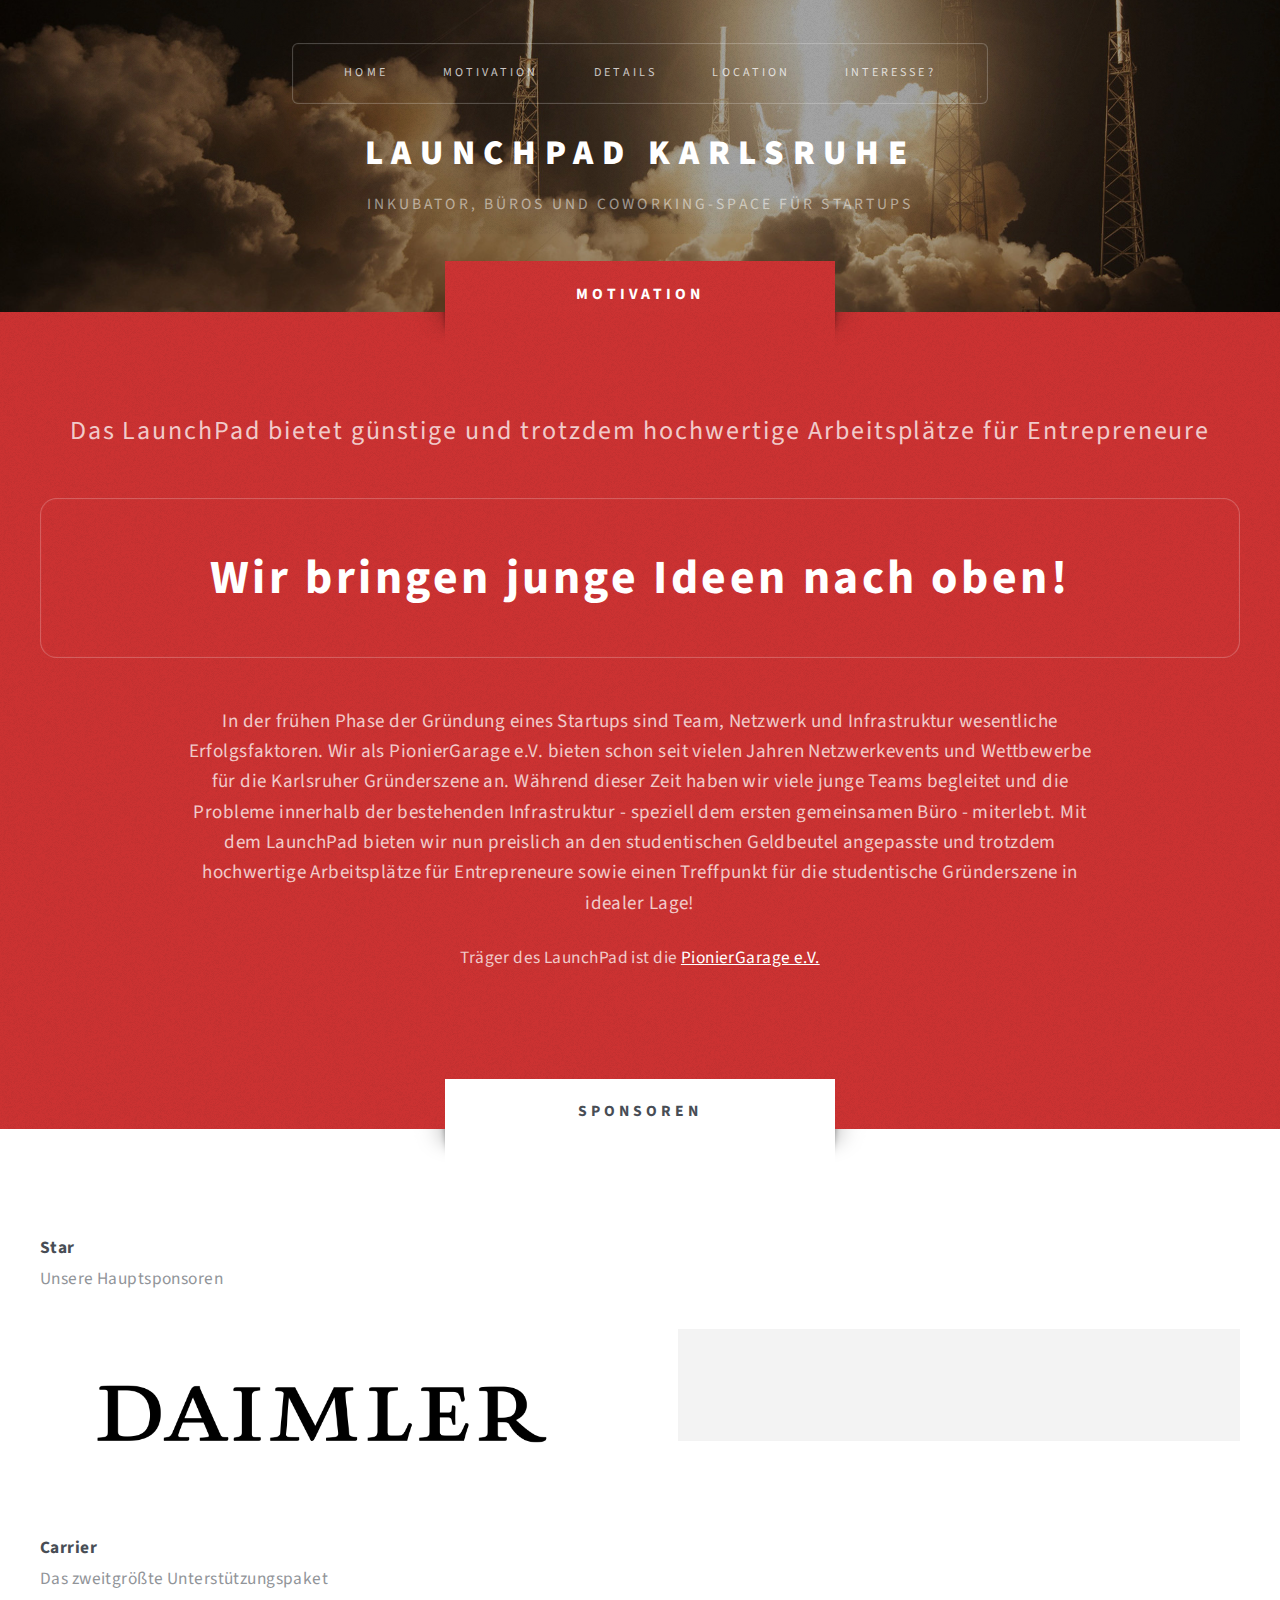
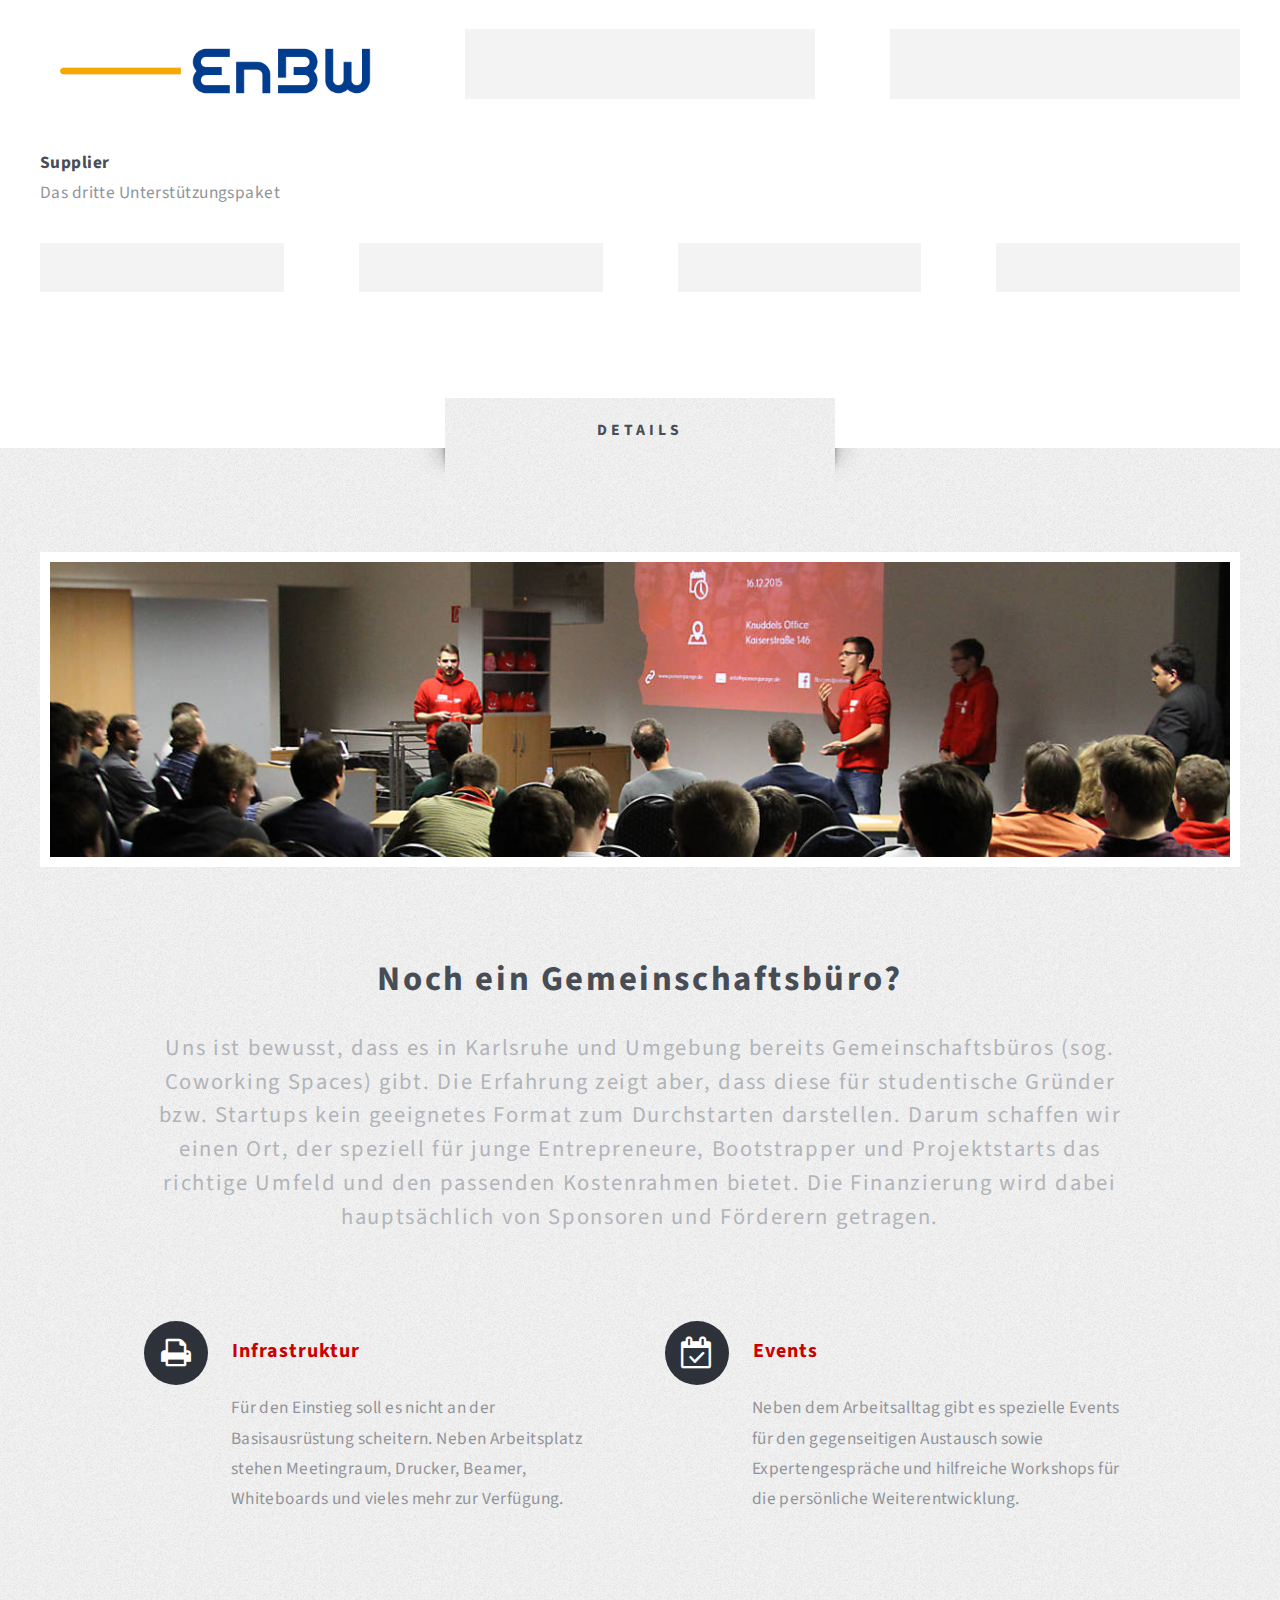
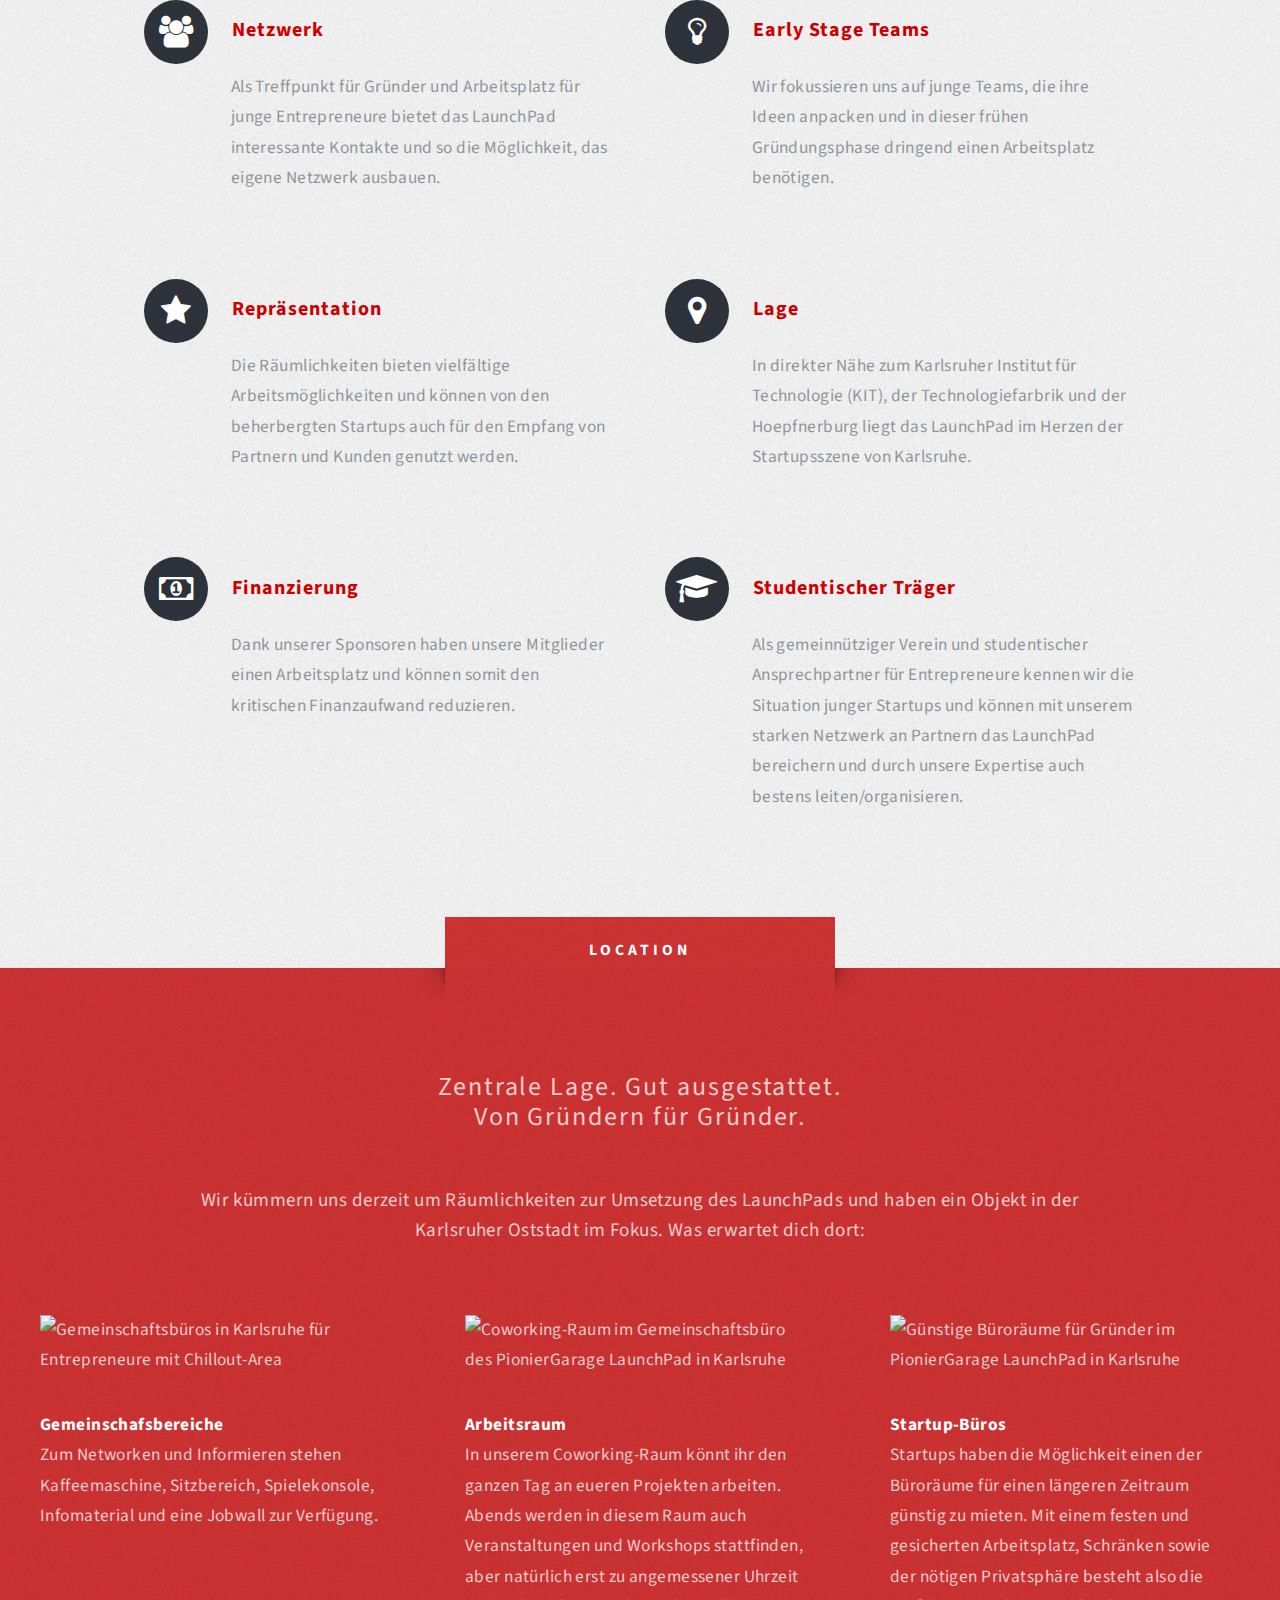
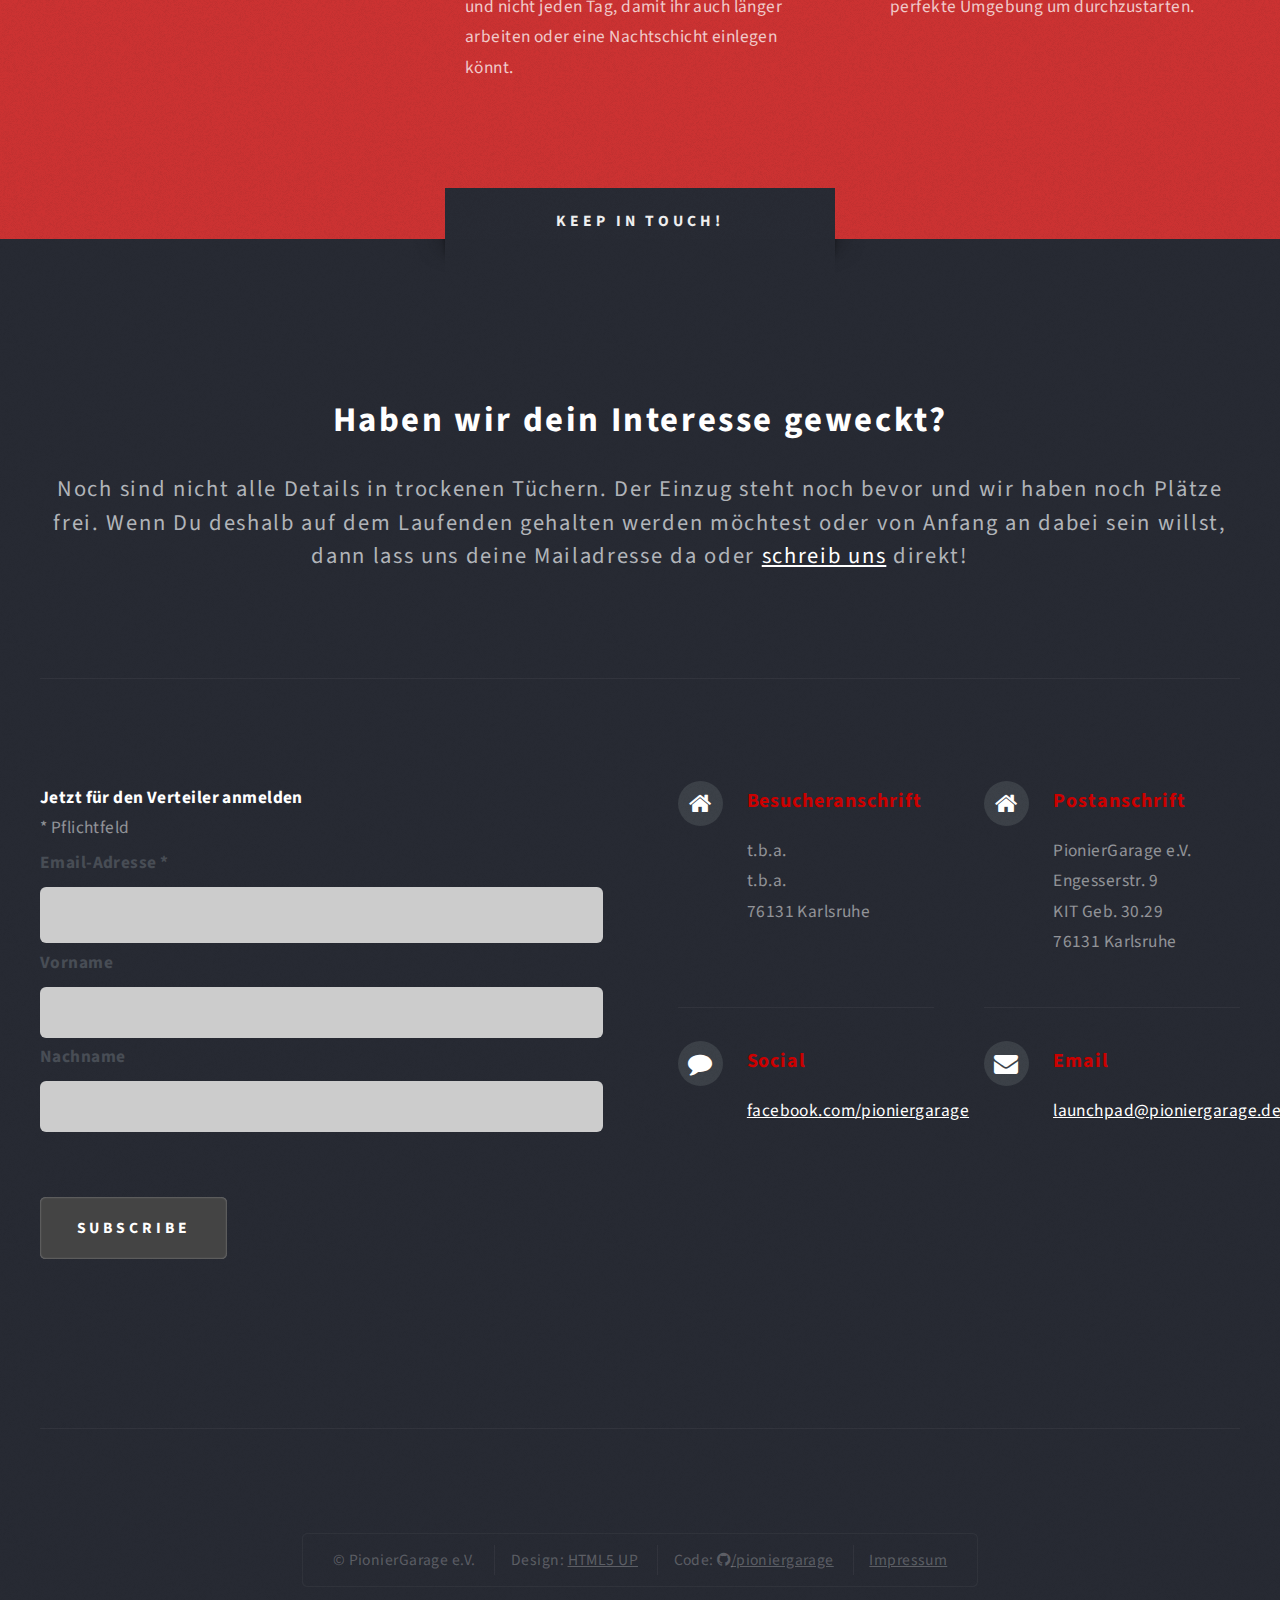
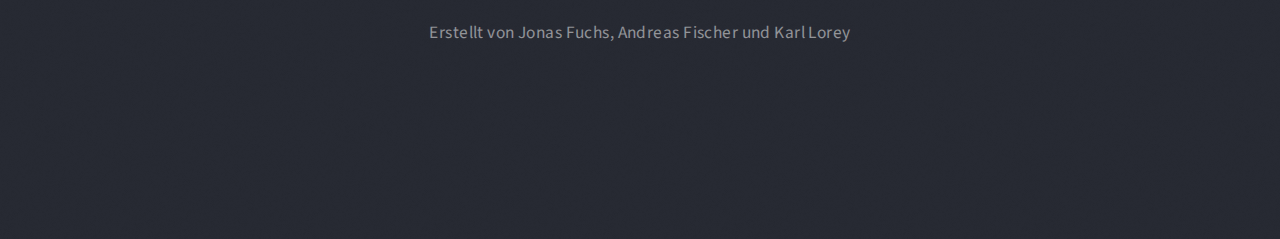
==== index.html @ b60de0d7 "Improved alt tags (see issue #8)" ====
<!DOCTYPE HTML>
<!--
	Escape Velocity by HTML5 UP
	html5up.net | @n33co
	Free for personal and commercial use under the CCA 3.0 license (html5up.net/license)
-->
<html>
<head>
    <title>LaunchPad Karlsruhe - Inkubator, Büros und Coworking für Startups | PionierGarage e.V.</title>
    <meta charset="utf-8"/>
    <meta name="viewport" content="width=device-width, initial-scale=1"/>
    <!--[if lte IE 8]>
    <script src="assets/js/ie/html5shiv.js"></script><![endif]-->
    <link rel="stylesheet" href="assets/css/main.css"/>
    <!--[if lte IE 8]>
    <link rel="stylesheet" href="assets/css/ie8.css"/><![endif]-->
</head>
<body class="homepage">
<div id="page-wrapper">

    <!-- Header -->
    <div id="header-wrapper" class="wrapper">
        <div id="header">

            <!-- Logo -->
            <div id="logo">
                <h1><a href="index.html">LaunchPad Karlsruhe</a></h1>

                <p>Inkubator, Büros und Coworking-Space für Startups</p>
            </div>

            <!-- Nav -->
            <nav id="nav">
                <ul>
                    <li class="current"><a href="/">Home</a></li>
                    <li><a href="#motivation">Motivation</a></li>
                    <li><a href="#details">Details</a></li>
                    <li><a href="#location">Location</a></li>
                    <li><a href="#keepintouch">Interesse?</a></li>
                </ul>
            </nav>

        </div>
    </div>

    <!-- Intro -->
    <div id="motivation" class="wrapper style1">
        <div class="title">Motivation</div>
        <section id="intro" class="container">
            <p class="style1">
                Das LaunchPad bietet günstige und trotzdem hochwertige Arbeitsplätze für Entrepreneure
            </p>

            <p class="style2">Wir bringen junge Ideen nach oben!</p>

            <p class="style3">
                In der frühen Phase der Gründung eines Startups sind Team, Netzwerk und Infrastruktur
                wesentliche Erfolgsfaktoren. Wir als PionierGarage e.V. bieten schon seit vielen Jahren Netzwerkevents
                und Wettbewerbe für die Karlsruher Gründerszene an. Während dieser Zeit haben wir viele junge Teams
                begleitet und die Probleme innerhalb der bestehenden Infrastruktur - speziell dem ersten gemeinsamen
                Büro - miterlebt. Mit dem LaunchPad bieten wir nun preislich an den studentischen Geldbeutel angepasste
                und trotzdem hochwertige Arbeitsplätze für Entrepreneure sowie einen Treffpunkt für die studentische
                Gründerszene in idealer Lage!
            </p>

            <p style="margin-top: 25px">
                Träger des LaunchPad ist die <a href="http://pioniergarage.de" target="_blank">PionierGarage e.V.</a>
            </p>
        </section>
    </div>

    <div class="wrapper style2">
        <div class="title">Sponsoren</div>
        <div id="main" class="container">
            <h3>Star</h3>

            <p>Unsere Hauptsponsoren</p>

            <div class="row 150%">
                <div class="6u 12u(mobile) image">
                    <img src="images/logos/daimler.png" alt="Logo von Daimler">
                </div>
                <div class="6u 12u(mobile) image">
                    <img src="images/logos/logo-blank.png" alt="Logo eines zukünftigen Sponsors">
                </div>
            </div>

            <h3 style="margin-top: 2em">Carrier</h3>

            <p>Das zweitgrößte Unterstützungspaket</p>

            <div class="row 150%">
                <div class="4u 12u(mobile) image">
                    <img src="images/logos/enbw.png" alt="Logo von EnBW">
                </div>
                <div class="4u 12u(mobile) image">
                    <img src="images/logos/logo-blank.png" alt="Logo eines zukünftigen Sponsors">
                </div>
                <div class="4u 12u(mobile) image">
                    <img src="images/logos/logo-blank.png" alt="Logo eines zukünftigen Sponsors">
                </div>
            </div>

            <h3 style="margin-top: 2em">Supplier</h3>

            <p>Das dritte Unterstützungspaket</p>

            <div class="row 150%">
                <div class="3u 12u(mobile) image">
                    <img src="images/logos/logo-blank.png" alt="Logo eines zukünftigen Sponsors">
                </div>
                <div class="3u 12u(mobile) image">
                    <img src="images/logos/logo-blank.png" alt="Logo eines zukünftigen Sponsors">
                </div>
                <div class="3u 12u(mobile) image">
                    <img src="images/logos/logo-blank.png" alt="Logo eines zukünftigen Sponsors">
                </div>
                <div class="3u 12u(mobile) image">
                    <img src="images/logos/logo-blank.png" alt="Logo eines zukünftigen Sponsors">
                </div>
            </div>
        </div>
    </div>

    <!-- Main -->
    <div class="wrapper style3" id="details">
        <div class="title">Details</div>
        <div class="container">

            <!-- Image -->
            <img src="images/pioniergarage-coworking-meeting.jpg" alt="Ein Treffen in den Büroräumen der PionierGarage" class="image featured"/>

            <!-- Features -->
            <section id="features">
                <header class="style1">
                    <h2>Noch ein Gemeinschaftsbüro?</h2>

                    <p>
                        Uns ist bewusst, dass es in Karlsruhe und Umgebung bereits Gemeinschaftsbüros (sog. Coworking
                        Spaces) gibt. Die Erfahrung zeigt aber, dass diese für studentische Gründer bzw. Startups
                        kein geeignetes Format zum Durchstarten darstellen. Darum schaffen wir einen Ort, der speziell
                        für junge Entrepreneure, Bootstrapper und Projektstarts das richtige Umfeld und den passenden
                        Kostenrahmen bietet. Die Finanzierung wird dabei hauptsächlich von Sponsoren und Förderern getragen.
                    </p>
                </header>
                <div class="feature-list">
                    <div class="row">
                        <div class="6u 12u(mobile)">
                            <section>
                                <h3 class="icon fa-print">Infrastruktur</h3>

                                <p>
                                    Für den Einstieg soll es nicht an der Basisausrüstung scheitern. Neben Arbeitsplatz
                                    stehen Meetingraum, Drucker, Beamer, Whiteboards und vieles mehr zur
                                    Verfügung.
                                </p>
                            </section>
                        </div>
                        <div class="6u 12u(mobile)">
                            <section>
                                <h3 class="icon fa-calendar-check-o">Events</h3>

                                <p>
                                    Neben dem Arbeitsalltag gibt es spezielle Events für den gegenseitigen Austausch sowie
                                    Expertengespräche und hilfreiche Workshops für die persönliche
                                    Weiterentwicklung.
                                </p>
                            </section>
                        </div>
                    </div>
                    <div class="row">
                        <div class="6u 12u(mobile)">
                            <section>
                                <h3 class="icon fa-group">Netzwerk</h3>

                                <p>
                                    Als Treffpunkt für Gründer und Arbeitsplatz für junge Entrepreneure bietet das
                                    LaunchPad interessante Kontakte und so die Möglichkeit, das eigene Netzwerk ausbauen.
                                </p>
                            </section>
                        </div>
                        <div class="6u 12u(mobile)">
                            <section>
                                <h3 class="icon fa-lightbulb-o">Early Stage Teams</h3>

                                <p>
                                    Wir fokussieren uns auf junge Teams, die ihre Ideen anpacken und in dieser frühen
                                    Gründungsphase dringend einen Arbeitsplatz benötigen.
                                </p>
                            </section>
                        </div>
                    </div>
                    <div class="row">
                        <div class="6u 12u(mobile)">
                            <section>
                                <h3 class="icon fa-star">Repräsentation</h3>

                                <p>
                                    Die Räumlichkeiten bieten vielfältige Arbeitsmöglichkeiten und können von den
                                    beherbergten Startups auch für den Empfang von Partnern und Kunden genutzt
                                    werden.
                                </p>
                            </section>
                        </div>
                        <div class="6u 12u(mobile)">
                            <section>
                                <h3 class="icon fa-map-marker">Lage</h3>

                                <p>
                                    In direkter Nähe zum Karlsruher Institut für Technologie (KIT), der
                                    Technologiefarbrik und der Hoepfnerburg liegt das LaunchPad im Herzen der
                                    Startupsszene von Karlsruhe.
                                </p>
                            </section>
                        </div>
                    </div>
                    <div class="row">
                        <div class="6u 12u(mobile)">
                            <section>
                                <h3 class="icon fa-money">Finanzierung</h3>

                                <p>
                                    Dank unserer Sponsoren haben unsere Mitglieder einen Arbeitsplatz und können somit
                                    den kritischen Finanzaufwand reduzieren.
                                </p>
                            </section>
                        </div>
                        <div class="6u 12u(mobile)">
                            <section>
                                <h3 class="icon fa-graduation-cap">Studentischer Träger</h3>

                                <p>
                                    Als gemeinnütziger Verein und studentischer Ansprechpartner für Entrepreneure kennen
                                    wir die Situation junger Startups und können mit unserem starken Netzwerk an
                                    Partnern das LaunchPad bereichern und durch unsere Expertise auch bestens
                                    leiten/organisieren.
                                </p>
                            </section>
                        </div>
                    </div>
                </div>
            </section>

        </div>
    </div>

    <!-- Highlights -->
    <div class="wrapper style1" id="location">
        <div class="title">Location</div>

        <section id="highlights-intro" class="container">
            <p class="style1">Zentrale Lage. Gut ausgestattet. <br> Von Gründern für Gründer.</p>

            <p class="style3">Wir kümmern uns derzeit um Räumlichkeiten zur Umsetzung des LaunchPads und haben ein Objekt
                in der Karlsruher Oststadt im Fokus. Was erwartet dich dort: </p>
        </section>

        <div class="container">
            <div class="row 150%">
                <div class="4u 12u(mobile)">
                    <section class="highlight">
                        <img class="image featured" src="images/pioniergarage-launchpad-chillout-area-mockup.jpg" alt="Gemeinschaftsbüros in Karlsruhe für Entrepreneure mit Chillout-Area"/>

                        <h3>Gemeinschafsbereiche</h3>

                        <p>
                            Zum Networken und Informieren stehen Kaffeemaschine, Sitzbereich, Spielekonsole, Infomaterial
                            und eine Jobwall zur Verfügung.
                        </p>
                    </section>
                </div>
                <div class="4u 12u(mobile)">
                    <section class="highlight">
                        <img class="image featured" src="images/pioniergarage-launchpad-coworking-area-mockup.jpg" alt="Coworking-Raum im Gemeinschaftsbüro des PionierGarage LaunchPad in Karlsruhe"/>

                        <h3>Arbeitsraum</h3>

                        <p>
                            In unserem Coworking-Raum könnt ihr den ganzen Tag an eueren Projekten arbeiten. Abends
                            werden in diesem Raum auch Veranstaltungen und Workshops stattfinden, aber natürlich erst zu
                            angemessener Uhrzeit und nicht jeden Tag, damit ihr auch länger arbeiten oder eine
                            Nachtschicht einlegen könnt.
                        </p>
                    </section>
                </div>
                <div class="4u 12u(mobile)">
                    <section class="highlight">
                        <img class="image featured" src="images/pioniergarage-launchpad-offices-mockup.jpg" alt="Günstige Büroräume für Gründer im PionierGarage LaunchPad in Karlsruhe"/>

                        <h3>Startup-Büros</h3>

                        <p>
                            Startups haben die Möglichkeit einen der Büroräume für einen längeren Zeitraum günstig zu mieten.
                            Mit einem festen und gesicherten Arbeitsplatz, Schränken sowie der nötigen Privatsphäre besteht also die
                            perfekte Umgebung um durchzustarten.
                        </p>
                    </section>
                </div>
            </div>
        </div>
    </div>

    <!-- Footer -->
    <div id="footer-wrapper" class="wrapper">
        <div class="title" id="keepintouch">Keep in Touch!</div>
        <div id="footer" class="container">
            <header class="style1">
                <h2>Haben wir dein Interesse geweckt?</h2>

                <p>
                    Noch sind nicht alle Details in trockenen Tüchern. Der Einzug steht noch bevor und wir haben noch
                    Plätze frei. Wenn Du deshalb auf dem Laufenden gehalten werden möchtest oder von Anfang an dabei
                    sein willst, dann lass uns deine Mailadresse da oder <a href="mailto:launchpad@pioniergarage.de" onClick="ga('send', 'event', { eventCategory: 'contact', eventAction: 'email'});">schreib uns</a> direkt!
                </p>
            </header>
            <hr/>

            <div class="row 150%">
                <div class="6u 12u(mobile)">

                    <!-- Contact Form -->
                    <!-- Begin MailChimp Signup Form -->
                    <div id="mc_embed_signup">
                        <form action="//pioniergarage.us3.list-manage.com/subscribe/post?u=e553bb00b4bc28c741b55731a&amp;id=e9aba1af55"
                              method="post" id="mc-embedded-subscribe-form"
                              name="mc-embedded-subscribe-form" class="validate" target="_blank" novalidate>
                            <div id="mc_embed_signup_scroll">
                                <h2>Jetzt für den Verteiler anmelden</h2>

                                <div class="indicates-required"><span class="asterisk">*</span> Pflichtfeld
                                </div>
                                <div class="mc-field-group">
                                    <label for="mce-EMAIL">Email-Adresse <span class="asterisk">*</span>
                                    </label>
                                    <input type="email" value="" name="EMAIL" class="required email"
                                           id="mce-EMAIL">
                                </div>
                                <div class="mc-field-group">
                                    <label for="mce-FNAME">Vorname</label>
                                    <input type="text" value="" name="FNAME" class="" id="mce-FNAME">
                                </div>
                                <div class="mc-field-group">
                                    <label for="mce-LNAME">Nachname </label>
                                    <input type="text" value="" name="LNAME" class="" id="mce-LNAME">
                                </div>
                                <p>&nbsp;</p>

                                <div id="mce-responses" class="clear">
                                    <div class="response" id="mce-error-response"
                                         style="display:none"></div>
                                    <div class="response" id="mce-success-response"
                                         style="display:none"></div>
                                </div>
                                <!-- real people should not fill this in and expect good things - do not remove this or risk form bot signups-->
                                <div style="position: absolute; left: -5000px;" aria-hidden="true"><input
                                        type="text" name="b_e553bb00b4bc28c741b55731a_e9aba1af55"
                                        tabindex="-1" value=""></div>
                                <div class="clear">
                                    <input type="submit" value="Subscribe" name="subscribe" id="mc-embedded-subscribe" class="button" onClick="ga('send', 'event', { eventCategory: 'contact', eventAction: 'newsletter'});">
                                </div>
                            </div>
                        </form>
                    </div>
                    ​
                    <!--End mc_embed_signup-->
                </div>
                <div class="6u 12u(mobile)">

                    <!-- Contact -->
                    <section class="feature-list small">
                        <div class="row">
                            <div class="6u 12u(mobile)">
                                <section>
                                    <h3 class="icon fa-home">Besucheranschrift</h3>

                                    <p>
                                        t.b.a.<br/>
                                        t.b.a.<br/>
                                        76131 Karlsruhe
                                    </p>
                                </section>
                            </div>
                            <div class="6u 12u(mobile)">
                                <section>
                                    <h3 class="icon fa-home">Postanschrift</h3>

                                    <p>
                                        PionierGarage e.V.<br/>
                                        Engesserstr. 9<br/>
                                        KIT Geb. 30.29<br/>
                                        76131 Karlsruhe
                                    </p>
                                </section>
                            </div>
                        </div>
                        <div class="row">
                            <div class="6u 12u(mobile)">
                                <section>
                                    <h3 class="icon fa-comment">Social</h3>

                                    <p>
                                        <a href="https://facebook.com/pioniergarage" onClick="ga('send', 'event', { eventCategory: 'contact', eventAction: 'facebook'});">facebook.com/pioniergarage</a>
                                    </p>
                                </section>
                            </div>
                            <div class="6u 12u(mobile)">
                                <section>
                                    <h3 class="icon fa-envelope">Email</h3>

                                    <p>
                                        <a href="mailto:launchpad@pioniergarage.de" onClick="ga('send', 'event', { eventCategory: 'contact', eventAction: 'email'});">launchpad@pioniergarage.de</a>
                                    </p>
                                </section>
                            </div>
                        </div>
                    </section>

                </div>
            </div>
            <hr/>
        </div>
        <div id="copyright">
            <ul>
                <li>&copy; PionierGarage e.V.</li>
                <li>Design: <a href="http://html5up.net">HTML5 UP</a></li>
                <li>Code: <a href="https://github.com/pioniergarage"><i class="fa fa-github"></i>/pioniergarage</a></li>
                <li><a href="http://pioniergarage.de/impressum">Impressum</a></li>
            </ul>
            <p>
                Erstellt von Jonas Fuchs, Andreas Fischer und Karl Lorey
            </p>
        </div>
    </div>

</div>

<!-- Scripts -->

<script src="assets/js/jquery.min.js"></script>
<script src="assets/js/jquery.dropotron.min.js"></script>
<script src="assets/js/skel.min.js"></script>
<script src="assets/js/skel-viewport.min.js"></script>
<script src="assets/js/util.js"></script>
<!--[if lte IE 8]>
<script src="assets/js/ie/respond.min.js"></script><![endif]-->
<script src="assets/js/main.js"></script>
<script>
    (function(i,s,o,g,r,a,m){i['GoogleAnalyticsObject']=r;i[r]=i[r]||function(){
                (i[r].q=i[r].q||[]).push(arguments)},i[r].l=1*new Date();a=s.createElement(o),
            m=s.getElementsByTagName(o)[0];a.async=1;a.src=g;m.parentNode.insertBefore(a,m)
    })(window,document,'script','//www.google-analytics.com/analytics.js','ga');

    ga('create', 'UA-25291840-1', 'auto');
    ga('send', 'pageview');

</script>

</body>
</html>
---- assets/css/main.css ----
@import url("http://fonts.googleapis.com/css?family=Source+Sans+Pro:400,400italic,700,900");
@import url("font-awesome.min.css");

/*
	Escape Velocity by HTML5 UP
	html5up.net | @n33co
	Free for personal and commercial use under the CCA 3.0 license (html5up.net/license)
*/

/* Reset */

	html, body, div, span, applet, object, iframe, h1, h2, h3, h4, h5, h6, p, blockquote, pre, a, abbr, acronym, address, big, cite, code, del, dfn, em, img, ins, kbd, q, s, samp, small, strike, strong, sub, sup, tt, var, b, u, i, center, dl, dt, dd, ol, ul, li, fieldset, form, label, legend, table, caption, tbody, tfoot, thead, tr, th, td, article, aside, canvas, details, embed, figure, figcaption, footer, header, hgroup, menu, nav, output, ruby, section, summary, time, mark, audio, video {
		margin: 0;
		padding: 0;
		border: 0;
		font-size: 100%;
		font: inherit;
		vertical-align: baseline;
	}

	article, aside, details, figcaption, figure, footer, header, hgroup, menu, nav, section {
		display: block;
	}

	body {
		line-height: 1;
	}

	ol, ul {
		list-style: none;
	}

	blockquote, q {
		quotes: none;
	}

	blockquote:before, blockquote:after, q:before, q:after {
		content: '';
		content: none;
	}

	table {
		border-collapse: collapse;
		border-spacing: 0;
	}

	body {
		-webkit-text-size-adjust: none;
	}

/* Box Model */

	*, *:before, *:after {
		-moz-box-sizing: border-box;
		-webkit-box-sizing: border-box;
		box-sizing: border-box;
	}

/* Containers */

	.container {
		margin-left: auto;
		margin-right: auto;
	}

	.container.\31 25\25 {
		width: 100%;
		max-width: 1200px;
		min-width: 960px;
	}

	.container.\37 5\25 {
		width: 720px;
	}

	.container.\35 0\25 {
		width: 480px;
	}

	.container.\32 5\25 {
		width: 240px;
	}

	.container {
		width: 960px;
	}

	@media screen and (min-width: 737px) {

		.container.\31 25\25 {
			width: 100%;
			max-width: 1500px;
			min-width: 1200px;
		}

		.container.\37 5\25 {
			width: 900px;
		}

		.container.\35 0\25 {
			width: 600px;
		}

		.container.\32 5\25 {
			width: 300px;
		}

		.container {
			width: 1200px;
		}

	}

	@media screen and (min-width: 737px) and (max-width: 1200px) {

		.container.\31 25\25 {
			width: 100%;
			max-width: 1250px;
			min-width: 1000px;
		}

		.container.\37 5\25 {
			width: 750px;
		}

		.container.\35 0\25 {
			width: 500px;
		}

		.container.\32 5\25 {
			width: 250px;
		}

		.container {
			width: 1000px;
		}

	}

	@media screen and (max-width: 736px) {

		.container.\31 25\25 {
			width: 100%;
			max-width: 125%;
			min-width: 100%;
		}

		.container.\37 5\25 {
			width: 75%;
		}

		.container.\35 0\25 {
			width: 50%;
		}

		.container.\32 5\25 {
			width: 25%;
		}

		.container {
			width: 100% !important;
		}

	}

/* Grid */

	.row {
		border-bottom: solid 1px transparent;
		-moz-box-sizing: border-box;
		-webkit-box-sizing: border-box;
		box-sizing: border-box;
	}

	.row > * {
		float: left;
		-moz-box-sizing: border-box;
		-webkit-box-sizing: border-box;
		box-sizing: border-box;
	}

	.row:after, .row:before {
		content: '';
		display: block;
		clear: both;
		height: 0;
	}

	.row.uniform > * > :first-child {
		margin-top: 0;
	}

	.row.uniform > * > :last-child {
		margin-bottom: 0;
	}

	.row.\30 \25 > * {
		padding: 0 0 0 0px;
	}

	.row.\30 \25 {
		margin: 0 0 -1px 0px;
	}

	.row.uniform.\30 \25 > * {
		padding: 0px 0 0 0px;
	}

	.row.uniform.\30 \25 {
		margin: 0px 0 -1px 0px;
	}

	.row > * {
		padding: 0 0 0 40px;
	}

	.row {
		margin: 0 0 -1px -40px;
	}

	.row.uniform > * {
		padding: 40px 0 0 40px;
	}

	.row.uniform {
		margin: -40px 0 -1px -40px;
	}

	.row.\32 00\25 > * {
		padding: 0 0 0 80px;
	}

	.row.\32 00\25 {
		margin: 0 0 -1px -80px;
	}

	.row.uniform.\32 00\25 > * {
		padding: 80px 0 0 80px;
	}

	.row.uniform.\32 00\25 {
		margin: -80px 0 -1px -80px;
	}

	.row.\31 50\25 > * {
		padding: 0 0 0 60px;
	}

	.row.\31 50\25 {
		margin: 0 0 -1px -60px;
	}

	.row.uniform.\31 50\25 > * {
		padding: 60px 0 0 60px;
	}

	.row.uniform.\31 50\25 {
		margin: -60px 0 -1px -60px;
	}

	.row.\35 0\25 > * {
		padding: 0 0 0 20px;
	}

	.row.\35 0\25 {
		margin: 0 0 -1px -20px;
	}

	.row.uniform.\35 0\25 > * {
		padding: 20px 0 0 20px;
	}

	.row.uniform.\35 0\25 {
		margin: -20px 0 -1px -20px;
	}

	.row.\32 5\25 > * {
		padding: 0 0 0 10px;
	}

	.row.\32 5\25 {
		margin: 0 0 -1px -10px;
	}

	.row.uniform.\32 5\25 > * {
		padding: 10px 0 0 10px;
	}

	.row.uniform.\32 5\25 {
		margin: -10px 0 -1px -10px;
	}

	.\31 2u, .\31 2u\24 {
		width: 100%;
		clear: none;
		margin-left: 0;
	}

	.\31 1u, .\31 1u\24 {
		width: 91.6666666667%;
		clear: none;
		margin-left: 0;
	}

	.\31 0u, .\31 0u\24 {
		width: 83.3333333333%;
		clear: none;
		margin-left: 0;
	}

	.\39 u, .\39 u\24 {
		width: 75%;
		clear: none;
		margin-left: 0;
	}

	.\38 u, .\38 u\24 {
		width: 66.6666666667%;
		clear: none;
		margin-left: 0;
	}

	.\37 u, .\37 u\24 {
		width: 58.3333333333%;
		clear: none;
		margin-left: 0;
	}

	.\36 u, .\36 u\24 {
		width: 50%;
		clear: none;
		margin-left: 0;
	}

	.\35 u, .\35 u\24 {
		width: 41.6666666667%;
		clear: none;
		margin-left: 0;
	}

	.\34 u, .\34 u\24 {
		width: 33.3333333333%;
		clear: none;
		margin-left: 0;
	}

	.\33 u, .\33 u\24 {
		width: 25%;
		clear: none;
		margin-left: 0;
	}

	.\32 u, .\32 u\24 {
		width: 16.6666666667%;
		clear: none;
		margin-left: 0;
	}

	.\31 u, .\31 u\24 {
		width: 8.3333333333%;
		clear: none;
		margin-left: 0;
	}

	.\31 2u\24 + *,
	.\31 1u\24 + *,
	.\31 0u\24 + *,
	.\39 u\24 + *,
	.\38 u\24 + *,
	.\37 u\24 + *,
	.\36 u\24 + *,
	.\35 u\24 + *,
	.\34 u\24 + *,
	.\33 u\24 + *,
	.\32 u\24 + *,
	.\31 u\24 + * {
		clear: left;
	}

	.\-11u {
		margin-left: 91.66667%;
	}

	.\-10u {
		margin-left: 83.33333%;
	}

	.\-9u {
		margin-left: 75%;
	}

	.\-8u {
		margin-left: 66.66667%;
	}

	.\-7u {
		margin-left: 58.33333%;
	}

	.\-6u {
		margin-left: 50%;
	}

	.\-5u {
		margin-left: 41.66667%;
	}

	.\-4u {
		margin-left: 33.33333%;
	}

	.\-3u {
		margin-left: 25%;
	}

	.\-2u {
		margin-left: 16.66667%;
	}

	.\-1u {
		margin-left: 8.33333%;
	}

	@media screen and (min-width: 737px) {

		.row > * {
			padding: 50px 0 0 50px;
		}

		.row {
			margin: -50px 0 -1px -50px;
		}

		.row.uniform > * {
			padding: 50px 0 0 50px;
		}

		.row.uniform {
			margin: -50px 0 -1px -50px;
		}

		.row.\32 00\25 > * {
			padding: 100px 0 0 100px;
		}

		.row.\32 00\25 {
			margin: -100px 0 -1px -100px;
		}

		.row.uniform.\32 00\25 > * {
			padding: 100px 0 0 100px;
		}

		.row.uniform.\32 00\25 {
			margin: -100px 0 -1px -100px;
		}

		.row.\31 50\25 > * {
			padding: 75px 0 0 75px;
		}

		.row.\31 50\25 {
			margin: -75px 0 -1px -75px;
		}

		.row.uniform.\31 50\25 > * {
			padding: 75px 0 0 75px;
		}

		.row.uniform.\31 50\25 {
			margin: -75px 0 -1px -75px;
		}

		.row.\35 0\25 > * {
			padding: 25px 0 0 25px;
		}

		.row.\35 0\25 {
			margin: -25px 0 -1px -25px;
		}

		.row.uniform.\35 0\25 > * {
			padding: 25px 0 0 25px;
		}

		.row.uniform.\35 0\25 {
			margin: -25px 0 -1px -25px;
		}

		.row.\32 5\25 > * {
			padding: 12.5px 0 0 12.5px;
		}

		.row.\32 5\25 {
			margin: -12.5px 0 -1px -12.5px;
		}

		.row.uniform.\32 5\25 > * {
			padding: 12.5px 0 0 12.5px;
		}

		.row.uniform.\32 5\25 {
			margin: -12.5px 0 -1px -12.5px;
		}

		.\31 2u\28desktop\29, .\31 2u\24\28desktop\29 {
			width: 100%;
			clear: none;
			margin-left: 0;
		}

		.\31 1u\28desktop\29, .\31 1u\24\28desktop\29 {
			width: 91.6666666667%;
			clear: none;
			margin-left: 0;
		}

		.\31 0u\28desktop\29, .\31 0u\24\28desktop\29 {
			width: 83.3333333333%;
			clear: none;
			margin-left: 0;
		}

		.\39 u\28desktop\29, .\39 u\24\28desktop\29 {
			width: 75%;
			clear: none;
			margin-left: 0;
		}

		.\38 u\28desktop\29, .\38 u\24\28desktop\29 {
			width: 66.6666666667%;
			clear: none;
			margin-left: 0;
		}

		.\37 u\28desktop\29, .\37 u\24\28desktop\29 {
			width: 58.3333333333%;
			clear: none;
			margin-left: 0;
		}

		.\36 u\28desktop\29, .\36 u\24\28desktop\29 {
			width: 50%;
			clear: none;
			margin-left: 0;
		}

		.\35 u\28desktop\29, .\35 u\24\28desktop\29 {
			width: 41.6666666667%;
			clear: none;
			margin-left: 0;
		}

		.\34 u\28desktop\29, .\34 u\24\28desktop\29 {
			width: 33.3333333333%;
			clear: none;
			margin-left: 0;
		}

		.\33 u\28desktop\29, .\33 u\24\28desktop\29 {
			width: 25%;
			clear: none;
			margin-left: 0;
		}

		.\32 u\28desktop\29, .\32 u\24\28desktop\29 {
			width: 16.6666666667%;
			clear: none;
			margin-left: 0;
		}

		.\31 u\28desktop\29, .\31 u\24\28desktop\29 {
			width: 8.3333333333%;
			clear: none;
			margin-left: 0;
		}

		.\31 2u\24\28desktop\29 + *,
		.\31 1u\24\28desktop\29 + *,
		.\31 0u\24\28desktop\29 + *,
		.\39 u\24\28desktop\29 + *,
		.\38 u\24\28desktop\29 + *,
		.\37 u\24\28desktop\29 + *,
		.\36 u\24\28desktop\29 + *,
		.\35 u\24\28desktop\29 + *,
		.\34 u\24\28desktop\29 + *,
		.\33 u\24\28desktop\29 + *,
		.\32 u\24\28desktop\29 + *,
		.\31 u\24\28desktop\29 + * {
			clear: left;
		}

		.\-11u\28desktop\29 {
			margin-left: 91.66667%;
		}

		.\-10u\28desktop\29 {
			margin-left: 83.33333%;
		}

		.\-9u\28desktop\29 {
			margin-left: 75%;
		}

		.\-8u\28desktop\29 {
			margin-left: 66.66667%;
		}

		.\-7u\28desktop\29 {
			margin-left: 58.33333%;
		}

		.\-6u\28desktop\29 {
			margin-left: 50%;
		}

		.\-5u\28desktop\29 {
			margin-left: 41.66667%;
		}

		.\-4u\28desktop\29 {
			margin-left: 33.33333%;
		}

		.\-3u\28desktop\29 {
			margin-left: 25%;
		}

		.\-2u\28desktop\29 {
			margin-left: 16.66667%;
		}

		.\-1u\28desktop\29 {
			margin-left: 8.33333%;
		}

	}

	@media screen and (min-width: 737px) and (max-width: 1200px) {

		.row > * {
			padding: 35px 0 0 35px;
		}

		.row {
			margin: -35px 0 -1px -35px;
		}

		.row.uniform > * {
			padding: 35px 0 0 35px;
		}

		.row.uniform {
			margin: -35px 0 -1px -35px;
		}

		.row.\32 00\25 > * {
			padding: 70px 0 0 70px;
		}

		.row.\32 00\25 {
			margin: -70px 0 -1px -70px;
		}

		.row.uniform.\32 00\25 > * {
			padding: 70px 0 0 70px;
		}

		.row.uniform.\32 00\25 {
			margin: -70px 0 -1px -70px;
		}

		.row.\31 50\25 > * {
			padding: 52.5px 0 0 52.5px;
		}

		.row.\31 50\25 {
			margin: -52.5px 0 -1px -52.5px;
		}

		.row.uniform.\31 50\25 > * {
			padding: 52.5px 0 0 52.5px;
		}

		.row.uniform.\31 50\25 {
			margin: -52.5px 0 -1px -52.5px;
		}

		.row.\35 0\25 > * {
			padding: 17.5px 0 0 17.5px;
		}

		.row.\35 0\25 {
			margin: -17.5px 0 -1px -17.5px;
		}

		.row.uniform.\35 0\25 > * {
			padding: 17.5px 0 0 17.5px;
		}

		.row.uniform.\35 0\25 {
			margin: -17.5px 0 -1px -17.5px;
		}

		.row.\32 5\25 > * {
			padding: 8.75px 0 0 8.75px;
		}

		.row.\32 5\25 {
			margin: -8.75px 0 -1px -8.75px;
		}

		.row.uniform.\32 5\25 > * {
			padding: 8.75px 0 0 8.75px;
		}

		.row.uniform.\32 5\25 {
			margin: -8.75px 0 -1px -8.75px;
		}

		.\31 2u\28tablet\29, .\31 2u\24\28tablet\29 {
			width: 100%;
			clear: none;
			margin-left: 0;
		}

		.\31 1u\28tablet\29, .\31 1u\24\28tablet\29 {
			width: 91.6666666667%;
			clear: none;
			margin-left: 0;
		}

		.\31 0u\28tablet\29, .\31 0u\24\28tablet\29 {
			width: 83.3333333333%;
			clear: none;
			margin-left: 0;
		}

		.\39 u\28tablet\29, .\39 u\24\28tablet\29 {
			width: 75%;
			clear: none;
			margin-left: 0;
		}

		.\38 u\28tablet\29, .\38 u\24\28tablet\29 {
			width: 66.6666666667%;
			clear: none;
			margin-left: 0;
		}

		.\37 u\28tablet\29, .\37 u\24\28tablet\29 {
			width: 58.3333333333%;
			clear: none;
			margin-left: 0;
		}

		.\36 u\28tablet\29, .\36 u\24\28tablet\29 {
			width: 50%;
			clear: none;
			margin-left: 0;
		}

		.\35 u\28tablet\29, .\35 u\24\28tablet\29 {
			width: 41.6666666667%;
			clear: none;
			margin-left: 0;
		}

		.\34 u\28tablet\29, .\34 u\24\28tablet\29 {
			width: 33.3333333333%;
			clear: none;
			margin-left: 0;
		}

		.\33 u\28tablet\29, .\33 u\24\28tablet\29 {
			width: 25%;
			clear: none;
			margin-left: 0;
		}

		.\32 u\28tablet\29, .\32 u\24\28tablet\29 {
			width: 16.6666666667%;
			clear: none;
			margin-left: 0;
		}

		.\31 u\28tablet\29, .\31 u\24\28tablet\29 {
			width: 8.3333333333%;
			clear: none;
			margin-left: 0;
		}

		.\31 2u\24\28tablet\29 + *,
		.\31 1u\24\28tablet\29 + *,
		.\31 0u\24\28tablet\29 + *,
		.\39 u\24\28tablet\29 + *,
		.\38 u\24\28tablet\29 + *,
		.\37 u\24\28tablet\29 + *,
		.\36 u\24\28tablet\29 + *,
		.\35 u\24\28tablet\29 + *,
		.\34 u\24\28tablet\29 + *,
		.\33 u\24\28tablet\29 + *,
		.\32 u\24\28tablet\29 + *,
		.\31 u\24\28tablet\29 + * {
			clear: left;
		}

		.\-11u\28tablet\29 {
			margin-left: 91.66667%;
		}

		.\-10u\28tablet\29 {
			margin-left: 83.33333%;
		}

		.\-9u\28tablet\29 {
			margin-left: 75%;
		}

		.\-8u\28tablet\29 {
			margin-left: 66.66667%;
		}

		.\-7u\28tablet\29 {
			margin-left: 58.33333%;
		}

		.\-6u\28tablet\29 {
			margin-left: 50%;
		}

		.\-5u\28tablet\29 {
			margin-left: 41.66667%;
		}

		.\-4u\28tablet\29 {
			margin-left: 33.33333%;
		}

		.\-3u\28tablet\29 {
			margin-left: 25%;
		}

		.\-2u\28tablet\29 {
			margin-left: 16.66667%;
		}

		.\-1u\28tablet\29 {
			margin-left: 8.33333%;
		}

	}

	@media screen and (max-width: 736px) {

		.row > * {
			padding: 10px 0 0 10px;
		}

		.row {
			margin: -10px 0 -1px -10px;
		}

		.row.uniform > * {
			padding: 10px 0 0 10px;
		}

		.row.uniform {
			margin: -10px 0 -1px -10px;
		}

		.row.\32 00\25 > * {
			padding: 20px 0 0 20px;
		}

		.row.\32 00\25 {
			margin: -20px 0 -1px -20px;
		}

		.row.uniform.\32 00\25 > * {
			padding: 20px 0 0 20px;
		}

		.row.uniform.\32 00\25 {
			margin: -20px 0 -1px -20px;
		}

		.row.\31 50\25 > * {
			padding: 15px 0 0 15px;
		}

		.row.\31 50\25 {
			margin: -15px 0 -1px -15px;
		}

		.row.uniform.\31 50\25 > * {
			padding: 15px 0 0 15px;
		}

		.row.uniform.\31 50\25 {
			margin: -15px 0 -1px -15px;
		}

		.row.\35 0\25 > * {
			padding: 5px 0 0 5px;
		}

		.row.\35 0\25 {
			margin: -5px 0 -1px -5px;
		}

		.row.uniform.\35 0\25 > * {
			padding: 5px 0 0 5px;
		}

		.row.uniform.\35 0\25 {
			margin: -5px 0 -1px -5px;
		}

		.row.\32 5\25 > * {
			padding: 2.5px 0 0 2.5px;
		}

		.row.\32 5\25 {
			margin: -2.5px 0 -1px -2.5px;
		}

		.row.uniform.\32 5\25 > * {
			padding: 2.5px 0 0 2.5px;
		}

		.row.uniform.\32 5\25 {
			margin: -2.5px 0 -1px -2.5px;
		}

		.\31 2u\28mobile\29, .\31 2u\24\28mobile\29 {
			width: 100%;
			clear: none;
			margin-left: 0;
		}

		.\31 1u\28mobile\29, .\31 1u\24\28mobile\29 {
			width: 91.6666666667%;
			clear: none;
			margin-left: 0;
		}

		.\31 0u\28mobile\29, .\31 0u\24\28mobile\29 {
			width: 83.3333333333%;
			clear: none;
			margin-left: 0;
		}

		.\39 u\28mobile\29, .\39 u\24\28mobile\29 {
			width: 75%;
			clear: none;
			margin-left: 0;
		}

		.\38 u\28mobile\29, .\38 u\24\28mobile\29 {
			width: 66.6666666667%;
			clear: none;
			margin-left: 0;
		}

		.\37 u\28mobile\29, .\37 u\24\28mobile\29 {
			width: 58.3333333333%;
			clear: none;
			margin-left: 0;
		}

		.\36 u\28mobile\29, .\36 u\24\28mobile\29 {
			width: 50%;
			clear: none;
			margin-left: 0;
		}

		.\35 u\28mobile\29, .\35 u\24\28mobile\29 {
			width: 41.6666666667%;
			clear: none;
			margin-left: 0;
		}

		.\34 u\28mobile\29, .\34 u\24\28mobile\29 {
			width: 33.3333333333%;
			clear: none;
			margin-left: 0;
		}

		.\33 u\28mobile\29, .\33 u\24\28mobile\29 {
			width: 25%;
			clear: none;
			margin-left: 0;
		}

		.\32 u\28mobile\29, .\32 u\24\28mobile\29 {
			width: 16.6666666667%;
			clear: none;
			margin-left: 0;
		}

		.\31 u\28mobile\29, .\31 u\24\28mobile\29 {
			width: 8.3333333333%;
			clear: none;
			margin-left: 0;
		}

		.\31 2u\24\28mobile\29 + *,
		.\31 1u\24\28mobile\29 + *,
		.\31 0u\24\28mobile\29 + *,
		.\39 u\24\28mobile\29 + *,
		.\38 u\24\28mobile\29 + *,
		.\37 u\24\28mobile\29 + *,
		.\36 u\24\28mobile\29 + *,
		.\35 u\24\28mobile\29 + *,
		.\34 u\24\28mobile\29 + *,
		.\33 u\24\28mobile\29 + *,
		.\32 u\24\28mobile\29 + *,
		.\31 u\24\28mobile\29 + * {
			clear: left;
		}

		.\-11u\28mobile\29 {
			margin-left: 91.66667%;
		}

		.\-10u\28mobile\29 {
			margin-left: 83.33333%;
		}

		.\-9u\28mobile\29 {
			margin-left: 75%;
		}

		.\-8u\28mobile\29 {
			margin-left: 66.66667%;
		}

		.\-7u\28mobile\29 {
			margin-left: 58.33333%;
		}

		.\-6u\28mobile\29 {
			margin-left: 50%;
		}

		.\-5u\28mobile\29 {
			margin-left: 41.66667%;
		}

		.\-4u\28mobile\29 {
			margin-left: 33.33333%;
		}

		.\-3u\28mobile\29 {
			margin-left: 25%;
		}

		.\-2u\28mobile\29 {
			margin-left: 16.66667%;
		}

		.\-1u\28mobile\29 {
			margin-left: 8.33333%;
		}

	}

/* Basic */

	@-ms-viewport {
		width: device-width;
	}

	body, input, textarea, select {
		font-family: 'Source Sans Pro', sans-serif;
		font-weight: 400;
		color: #919499;
	}

	body.is-loading * {
		-moz-transition: none !important;
		-webkit-transition: none !important;
		-ms-transition: none !important;
		transition: none !important;
		-moz-animation: none !important;
		-webkit-animation: none !important;
		-ms-animation: none !important;
		animation: none !important;
	}

	h1, h2, h3, h4, h5, h6 {
		font-weight: 700;
		color: #484d55;
	}

		h1 a, h2 a, h3 a, h4 a, h5 a, h6 a {
			color: inherit;
			text-decoration: none;
		}

	a {
		-moz-transition: color .25s ease-in-out;
		-webkit-transition: color .25s ease-in-out;
		-ms-transition: color .25s ease-in-out;
		transition: color .25s ease-in-out;
		text-decoration: underline;
		color: #717479;
	}

		a:hover {
			text-decoration: none;
		}

	strong, b {
		font-weight: 700;
		color: #484d55;
	}

	blockquote {
		border-left: solid 0.5em #ddd;
		padding: 1em 0 1em 2em;
		font-style: italic;
	}

	em, i {
		font-style: italic;
	}

	hr {
		border: 0;
		border-top: solid 1px #ddd;
	}

	sub {
		position: relative;
		top: 0.5em;
		font-size: 0.8em;
	}

	sup {
		position: relative;
		top: -0.5em;
		font-size: 0.8em;
	}

	.nobr {
		white-space: nowrap;
	}

	br.clear {
		clear: both;
	}

	p, ul, ol, dl, table, blockquote, form {
		margin-bottom: 2em;
	}

/* Table */

	table {
		width: 100%;
	}

		table.default {
			width: 100%;
		}

			table.default tbody tr:nth-child(2n+2) {
				background: #f4f4f4;
			}

			table.default td {
				padding: 0.5em 1em 0.5em 1em;
			}

			table.default th {
				text-align: left;
				font-weight: 400;
				padding: 0.5em 1em 0.5em 1em;
			}

			table.default thead {
				background: #484d55;
				color: #fff;
			}

			table.default tfoot {
				background: #eee;
			}

/* Form */

	form label {
		display: block;
		font-weight: 700;
		color: #484d55;
	}

	form input[type="text"],
	form input[type="email"],
	form input[type="password"],
	form select,
	form textarea {
		-moz-transition: all .25s ease-in-out;
		-webkit-transition: all .25s ease-in-out;
		-ms-transition: all .25s ease-in-out;
		transition: all .25s ease-in-out;
		-webkit-appearance: none;
		display: block;
		border: 0;
		background: #eee;
		box-shadow: inset 0px 0px 1px 0px #a0a1a7;
		border-radius: 0.35em;
		width: 100%;
		padding: 0.75em 1em 0.75em 1em;
	}

		form input[type="text"]:focus,
		form input[type="email"]:focus,
		form input[type="password"]:focus,
		form select:focus,
		form textarea:focus {
			background: #f8f8f8;
		}

	form input[type="text"],
	form input[type="email"]
	input[type="password"] {
		line-height: 1em;
	}

	form select {
		line-height: 1em;
	}

	form textarea {
		min-height: 10em;
	}

	form .formerize-placeholder {
		color: #555 !important;
		font-style: italic;
	}

	form ::-webkit-input-placeholder {
		color: #555 !important;
		font-style: italic;
		line-height: 1.35em;
	}

	form :-moz-placeholder {
		color: #555 !important;
		font-style: italic;
	}

	form ::-moz-placeholder {
		color: #555 !important;
		font-style: italic;
	}

	form :-ms-input-placeholder {
		color: #555 !important;
		font-style: italic;
	}

	form ::-moz-focus-inner {
		border: 0;
	}

/* Section/Article */

	section,
	article {
		margin-bottom: 3em;
	}

	section > :last-child,
	article > :last-child,
	section:last-child,
	article:last-child {
		margin-bottom: 0;
	}

	header.style1 {
		text-align: center;
	}

		header.style1 h2 {
			font-weight: 700;
		}

		header.style1 p {
			color: #b1b4b9;
		}

/* Image */

	.image {
		display: inline-block;
	}

		.image img {
			display: block;
			width: 100%;
		}

		.image.fit {
			display: block;
			width: 100%;
		}

		.image.left {
			float: left;
			margin: 0 2em 2em 0;
		}

		.image.centered {
			display: block;
			margin: 0 0 2em 0;
		}

			.image.centered img {
				margin: 0 auto;
				width: auto;
			}

		.image.featured {
			display: block;
			width: 100%;
			margin: 0 0 2em 0;
		}

/* Button */

	input[type="button"],
	input[type="submit"],
	input[type="reset"],
	button,
	.button {
		-moz-transition: all .25s ease-in-out;
		-webkit-transition: all .25s ease-in-out;
		-ms-transition: all .25s ease-in-out;
		transition: all .25s ease-in-out;
		display: inline-block;
		background: #444;
		text-align: center;
		text-transform: uppercase;
		font-weight: 700;
		letter-spacing: 0.25em;
		text-decoration: none;
		border-radius: 0.35em;
		border: 0;
		outline: 0;
		cursor: pointer;
	}

		input[type="button"]:hover,
		input[type="submit"]:hover,
		input[type="reset"]:hover,
		button:hover,
		.button:hover {
			background-color: #f98780;
		}

		input[type="button"].style1,
		input[type="submit"].style1,
		input[type="reset"].style1,
		button.style1,
		.button.style1 {
			background: #e97770 url("images/overlay.png");
			color: #fff;
		}

			input[type="button"].style1:hover,
			input[type="submit"].style1:hover,
			input[type="reset"].style1:hover,
			button.style1:hover,
			.button.style1:hover {
				background-color: #f98780;
			}

			input[type="button"].style1:active,
			input[type="submit"].style1:active,
			input[type="reset"].style1:active,
			button.style1:active,
			.button.style1:active {
				background-color: #d96760;
			}

		input[type="button"].style2,
		input[type="submit"].style2,
		input[type="reset"].style2,
		button.style2,
		.button.style2 {
			background: none;
			color: #606167;
			box-shadow: inset 0px 0px 2px 0px #a0a1a7;
		}

			input[type="button"].style2:hover,
			input[type="submit"].style2:hover,
			input[type="reset"].style2:hover,
			button.style2:hover,
			.button.style2:hover {
				box-shadow: inset 0px 0px 2px 0px #606167;
			}

			input[type="button"].style2:active,
			input[type="submit"].style2:active,
			input[type="reset"].style2:active,
			button.style2:active,
			.button.style2:active {
				box-shadow: inset 0px 0px 2px 0px #202127;
			}

		input[type="button"].style3,
		input[type="submit"].style3,
		input[type="reset"].style3,
		button.style3,
		.button.style3 {
			background: #2f333b url("images/overlay.png");
			color: #fff;
		}

			input[type="button"].style3:hover,
			input[type="submit"].style3:hover,
			input[type="reset"].style3:hover,
			button.style3:hover,
			.button.style3:hover {
				background-color: #3f434b;
			}

			input[type="button"].style3:active,
			input[type="submit"].style3:active,
			input[type="reset"].style3:active,
			button.style3:active,
			.button.style3:active {
				background-color: #1f232b;
			}

/* List */

	ul.default {
		list-style: disc;
		padding-left: 1em;
	}

		ul.default li {
			padding-left: 0.5em;
		}

	ul.style2 li {
		border-top: solid 1px #eee;
		padding: 1.5em 0 0 0;
		margin: 1.5em 0 0 0;
	}

		ul.style2 li:first-child {
			border-top: 0;
			padding-top: 0;
			margin-top: 0;
		}

	ul.style3 li {
		border-top: solid 1px #eee;
		padding: 0.5em 0 0 0;
		margin: 0.5em 0 0 0;
	}

		ul.style3 li:first-child {
			border-top: 0;
			padding-top: 0;
			margin-top: 0;
		}

	ol.default {
		list-style: decimal;
		padding-left: 1.25em;
	}

		ol.default li {
			padding-left: 0.25em;
		}

/* Feature List */

	.feature-list h3 {
		color: #cb0000 !important;
	}

		.feature-list h3:before {
			position: relative;
			display: inline-block;
			color: #fff;
			background: #2f333b url("images/overlay.png");
			border-radius: 1em;
			text-align: center;
		}

/* Icons */

	.icon {
		text-decoration: none;
	}

		.icon:before {
			display: inline-block;
			font-family: FontAwesome;
			font-size: 1.25em;
			text-decoration: none;
			font-style: normal;
			font-weight: normal;
			line-height: 1;
			-webkit-font-smoothing: antialiased;
			-moz-osx-font-smoothing: grayscale;
		}

		.icon > .label {
			display: none;
		}

/* Wrappers */

	.wrapper {
		position: relative;
	}

		.wrapper .title {
			position: absolute;
			top: 0;
			left: 50%;
			text-align: center;
			text-transform: uppercase;
			display: block;
			font-weight: 700;
			letter-spacing: 0.25em;
		}

			.wrapper .title:before {
				content: '';
				position: absolute;
				bottom: -38px;
				left: -35px;
				width: 35px;
				height: 38px;
				background: url("images/shadow.png");
			}

			.wrapper .title:after {
				-moz-transform: scaleX(-1);
				-webkit-transform: scaleX(-1);
				-ms-transform: scaleX(-1);
				transform: scaleX(-1);
				content: '';
				position: absolute;
				bottom: -38px;
				right: -35px;
				width: 35px;
				height: 38px;
				background: url("images/shadow.png");
			}

		.wrapper.style1 {
			background: #cd3333 url("images/overlay.png");
			color: #eee;
			color: rgba(255, 255, 255, 0.75);
		}

			.wrapper.style1 .title {
				background: #cd3333  url("images/overlay.png");
				color: #fff;
			}

			.wrapper.style1 h1, .wrapper.style1 h2, .wrapper.style1 h3, .wrapper.style1 h4, .wrapper.style1 h5, .wrapper.style1 h6, .wrapper.style1 strong, .wrapper.style1 b, .wrapper.style1 a {
				color: #fff;
			}

		.wrapper.style2 {
			background: #fff;
		}

			.wrapper.style2 .title {
				background: #fff;
				color: #484d55;
			}

		.wrapper.style3 {
			background: #f3f3f3 url("images/overlay.png");
		}

			.wrapper.style3 .title {
				background: #f3f3f3 url("images/overlay.png");
				color: #484d55;
			}

			.wrapper.style3 .image {
				border: solid 10px #fff;
			}

	#header-wrapper {
		background: url("../../images/banner1.jpg") center center;
		background-size: cover;
	}

		#header-wrapper:before {
			content: '';
			position: absolute;
			top: 0;
			left: 0;
			width: 100%;
			height: 75%;
			background: url("images/overlay.png");
		}

	#footer-wrapper {
		background: #282b34 url("images/overlay.png");
		color: #eee;
		color: rgba(255, 255, 255, 0.5);
	}

		#footer-wrapper h1, #footer-wrapper h2, #footer-wrapper h3, #footer-wrapper h4, #footer-wrapper h5, #footer-wrapper h6, #footer-wrapper strong, #footer-wrapper b, #footer-wrapper a {
			color: #fff;
		}

		#footer-wrapper hr {
			border-top-color: #333;
			border-top-color: rgba(255, 255, 255, 0.05);
		}

		#footer-wrapper form input[type="text"],
		#footer-wrapper form input[type="email"],
		#footer-wrapper form input[type="password"],
		#footer-wrapper form select,
		#footer-wrapper form textarea {
			background: #ccc;
			box-shadow: none;
		}

			#footer-wrapper form input[type="text"]:focus,
			#footer-wrapper form input[type="email"]:focus,
			#footer-wrapper form input[type="password"]:focus,
			#footer-wrapper form select:focus,
			#footer-wrapper form textarea:focus {
				background: #fff;
			}

		#footer-wrapper input[type="button"],
		#footer-wrapper input[type="submit"],
		#footer-wrapper input[type="reset"],
		#footer-wrapper button,
		#footer-wrapper .button {
			color: #fff;
			box-shadow: inset 0px 0px 2px 0px rgba(255, 255, 255, 0.5);
		}

			#footer-wrapper input[type="button"]:hover,
			#footer-wrapper input[type="submit"]:hover,
			#footer-wrapper input[type="reset"]:hover,
			#footer-wrapper button:hover,
			#footer-wrapper .button:hover {
				color: #fff;
				box-shadow: inset 0px 0px 2px 0px rgba(255, 255, 255, 0.65);
			}

			#footer-wrapper input[type="button"]:active,
			#footer-wrapper input[type="submit"]:active,
			#footer-wrapper input[type="reset"]:active,
			#footer-wrapper button:active,
			#footer-wrapper .button:active {
				box-shadow: inset 0px 0px 2px 0px rgba(255, 255, 255, 0.75);
			}

			#footer-wrapper input[type="button"].style2:active,
			#footer-wrapper input[type="submit"].style2:active,
			#footer-wrapper input[type="reset"].style2:active,
			#footer-wrapper button.style2:active,
			#footer-wrapper .button.style2:active {
				box-shadow: inset 0px 0px 2px 0px rgba(255, 255, 255, 0.75);
			}

		#footer-wrapper .title {
			background: #282b34 url("images/overlay.png");
			color: #eee;
		}

		#footer-wrapper header.style1 h2 {
			color: #fff;
		}

		#footer-wrapper header.style1 .p {
			color: inherit;
		}

		#footer-wrapper .feature-list section {
			border-top-color: #333;
			border-top-color: rgba(255, 255, 255, 0.05);
		}

		#footer-wrapper .feature-list h3:before {
			background: #3d4249 url("images/overlay.png");
		}

/* Logo */

	#logo h1 {
		font-weight: 900;
		text-transform: uppercase;
		color: #fff;
	}

	#logo p {
		color: #eee;
		color: rgba(255, 255, 255, 0.5);
		text-transform: uppercase;
	}

/* Intro */

	#intro > .style2 {
		font-weight: 700;
		color: #fff;
		border-radius: 0.35em;
		box-shadow: inset 0px 0px 1px 1px rgba(255, 255, 255, 0.25);
	}

		#intro > .style2 a {
			color: inherit;
			text-decoration: none;
		}

/* Highlights */

	#highlights .highlight {
		text-align: center;
	}

		#highlights .highlight h3 {
			color: #e97770;
		}

    #highlights-intro > .style2 {
		font-weight: 700;
		color: #fff;
		border-radius: 0.35em;
		box-shadow: inset 0px 0px 1px 1px rgba(255, 255, 255, 0.25);
	}

		#highlights-intro > .style2 a {
			color: inherit;
			text-decoration: none;
		}

/* Copyright */

	#copyright {
		text-align: center;
	}

		#copyright ul {
			display: inline-block;
			border-radius: 0.35em;
			box-shadow: inset 0px 0px 1px 1px rgba(255, 255, 255, 0.05);
			color: #aaa;
			color: rgba(255, 255, 255, 0.25);
		}

		#copyright a {
			color: inherit;
		}

			#copyright a:hover {
				color: #fff;
			}

/* Desktop + Tablet */

	@media screen and (min-width: 737px) {

		/* Basic */

			body, input, select, textarea {
				font-size: 13pt;
				line-height: 1.75em;
				letter-spacing: 0.025em;
			}

			body {
				min-width: 1200px;
			}

			hr {
				margin: 2em 0 2em 0;
			}

		/* Section/Article */

			section, article {
				margin: 0 0 4em 0;
			}

			header.style1 {
				padding: 3em 0 3em 0;
			}

				header.style1 h2 {
					font-size: 2em;
					letter-spacing: 0.075em;
					line-height: 1.5em;
				}

				header.style1 p {
					display: block;
					margin: 1.15em 0 0 0;
					font-size: 1.3em;
					letter-spacing: 0.075em;
					line-height: 1.5em;
				}

		/* Form */

			form label {
				margin: 0.25em 0 0.5em 0;
			}

		/* Button */

			input[type="button"],
			input[type="submit"],
			input[type="reset"],
			button,
			.button {
				padding: 0 2.25em 0 2.25em;
				font-size: 0.9em;
				min-width: 12em;
				height: 4em;
				line-height: 4em;
			}

				input[type="button"].big,
				input[type="submit"].big,
				input[type="reset"].big,
				button.big,
				.button.big {
					font-size: 1em;
					min-width: 14em;
				}

		/* List */

			ul.actions {
				margin: 3em 0 0 0;
			}

				ul.actions li {
					display: inline-block;
					margin: 0 0.75em 0 0.75em;
				}

					ul.actions li:first-child {
						margin-left: 0;
					}

					ul.actions li:last-child {
						margin-right: 0;
					}

			ul.actions-centered {
				text-align: center;
			}

			form ul.actions {
				margin-top: 0;
			}

		/* Feature List */

			.feature-list section {
				padding-top: 2em;
				border-top: solid 1px #eee;
			}

			.feature-list .row:first-child section {
				padding-top: 0;
				border-top: 0;
			}

			.feature-list h3 {
				margin: 0 0 0.75em 0;
				font-size: 1.15em;
				letter-spacing: 0.05em;
				margin-top: -0.35em;
			}

				.feature-list h3:before {
					width: 64px;
					height: 64px;
					line-height: 64px;
					margin-right: 0.75em;
					font-size: 32px;
					top: 0.2em;
				}

			.feature-list p {
				margin: 0 0 0 5em;
			}

			.feature-list.small h3:before {
				font-size: 24px;
				line-height: 45px;
				width: 45px;
				height: 45px;
				margin-right: 1em;
			}

			.feature-list.small p {
				margin: 0 0 0 4em;
			}

		/* Box */

			.box header {
				margin: 0 0 1.5em 0;
			}

				.box header.style1 {
					position: relative;
					margin: -0.5em 0 0 0;
					padding-top: 0;
				}

			.box h2 {
				margin: 0 0 0.75em 0;
				font-size: 1.15em;
				letter-spacing: 0.05em;
			}

			.box h3 {
				margin: 0 0 0.5em 0;
				font-size: 1em;
				font-weight: 600;
				letter-spacing: 0.05em;
			}

			.box.post-excerpt .image.left {
				position: relative;
				top: 0.5em;
				width: 5em;
			}

			.box.post-excerpt h3, .box.post-excerpt p {
				margin-left: 7em;
			}

		/* Wrappers */

			.wrapper {
				padding: 6em 0 9em 0;
			}

				.wrapper .title {
					font-size: 0.9em;
					width: 25em;
					height: 3.25em;
					top: -3.25em;
					line-height: 3.25em;
					margin-bottom: -3.25em;
					margin-left: -12.5em;
					padding-top: 0.5em;
				}

			#header-wrapper {
				padding: 0;
			}

			#intro-wrapper {
				padding-bottom: 8em;
			}

		/* Header */

			#header {
				position: relative;
				padding: 6em 0;
			}

			.homepage #header {
				padding: 9em 0;
			}

		/* Logo */

			#logo {
				position: absolute;
				height: 5em;
				top: 50%;
				left: 0;
				width: 100%;
				text-align: center;
				margin-top: -0.5em;
			}

			.homepage #logo {
				margin-top: -1em;
			}

			#logo h1 {
				font-size: 2em;
				letter-spacing: 0.25em;
			}

			#logo p {
				margin: 1.25em 0 0 0;
				display: block;
				letter-spacing: 0.2em;
				font-size: 0.9em;
			}

		/* Nav */

			#nav {
				position: absolute;
				display: block;
				top: 2.5em;
				left: 0;
				width: 100%;
				text-align: center;
			}

				#nav > ul {
					display: inline-block;
					border-radius: 0.35em;
					box-shadow: inset 0px 0px 1px 1px rgba(255, 255, 255, 0.25);
					padding: 0 1.5em 0 1.5em;
				}

					#nav > ul > li {
						display: inline-block;
						text-align: center;
						padding: 0 1.5em 0 1.5em;
					}

						#nav > ul > li > ul {
							display: none;
						}

						#nav > ul > li > a, #nav > ul > li > span {
							display: block;
							color: #eee;
							color: rgba(255, 255, 255, 0.75);
							text-transform: uppercase;
							text-decoration: none;
							font-size: 0.7em;
							letter-spacing: 0.25em;
							height: 5em;
							line-height: 5em;
							-moz-transition: all .25s ease-in-out;
							-webkit-transition: all .25s ease-in-out;
							-o-transition: all .25s ease-in-out;
							-ms-transition: all .25s ease-in-out;
							transition: all .25s ease-in-out;
							outline: 0;
						}

						#nav > ul > li:hover > a {
							color: #fff;
						}

						#nav > ul > li.active > a, #nav > ul > li.active > span {
							color: #fff;
						}

			.dropotron {
				background: #222835 url("images/overlay.png");
				background-color: rgba(44, 50, 63, 0.925);
				padding: 1.25em 1em 1.25em 1em;
				border-radius: 0.35em;
				box-shadow: inset 0px 0px 1px 1px rgba(255, 255, 255, 0.25);
				min-width: 12em;
				text-align: left;
				margin-top: -1.25em;
				margin-left: -1px;
			}

				.dropotron.level-0 {
					margin-top: -1px;
					margin-left: 0;
					border-top-left-radius: 0;
					border-top-right-radius: 0;
				}

				.dropotron a, .dropotron span {
					-moz-transition: all .25s ease-in-out;
					-webkit-transition: all .25s ease-in-out;
					-ms-transition: all .25s ease-in-out;
					transition: all .25s ease-in-out;
					display: block;
					color: #eee;
					color: rgba(255, 255, 255, 0.75);
					text-transform: uppercase;
					text-decoration: none;
					font-size: 0.7em;
					letter-spacing: 0.25em;
					border-top: solid 1px rgba(255, 255, 255, 0.15);
					line-height: 3em;
				}

				.dropotron li:first-child a, .dropotron li:first-child span {
					border-top: 0;
				}

				.dropotron li:hover > a, .dropotron li:hover > span {
					color: #fff;
				}

		/* Intro */

			#intro {
				text-align: center;
			}

				#intro > .style1 {
					font-size: 1.5em;
					letter-spacing: 0.075em;
				}

				#intro > .style2 {
					font-size: 2.75em;
					letter-spacing: 0.075em;
					line-height: 1.35em;
					padding: 1em 0 1em 0;
					margin-bottom: 1em;
				}

				#intro > .style3 {
					font-size: 1.1em;
					width: 48em;
					margin: 0 auto;
				}

		/* Features */

			#features {
				padding: 0 6em 0 6em;
			}

				#features header.style1 {
					padding-bottom: 5em;
				}

				#features .actions {
					margin-top: 5em;
				}

		/* Highlights */

			#highlights .highlight h3 {
				margin: 0 0 0.75em 0;
				font-size: 1.15em;
				letter-spacing: 0.05em;
			}
        
            #highlights-intro {
				text-align: center;
			}
                
                #highlights-intro > .style1 {
					font-size: 1.5em;
					letter-spacing: 0.075em;
				}
        
                #highlights-intro > .style2 {
					   font-size: 2.75em;
					   letter-spacing: 0.075em;
					   line-height: 1.35em;
					   padding: 1em 0 1em 0;
					   margin-bottom: 1em;
				    }
        
                    #highlights-intro > .style3 {
                        font-size: 1.1em;
                        width: 48em;
                        margin: 0 auto;
                    }

		/* Main */

			#main {
				margin-top: 1em;
				margin-bottom: 1em;
			}

			.homepage #main {
				margin-top: 0;
				margin-bottom: 0;
			}

		/* Footer */

			#footer header.style1 {
				padding-bottom: 0;
			}

			#footer hr {
				margin: 6em 0 6em 0;
			}

		/* Copyright */

			#copyright {
				margin: 6em 0 0 0;
			}

				#copyright ul {
					padding: 0.75em 2em;
					font-size: 0.9em;
				}

					#copyright ul li {
						display: inline-block;
						margin-left: 1em;
						padding-left: 1em;
						border-left: solid 1px #333;
						border-left-color: rgba(255, 255, 255, 0.05);
					}

						#copyright ul li:first-child {
							border-left: 0;
							margin-left: 0;
							padding-left: 0;
						}

	}

/* Tablet Only */

	@media screen and (min-width: 737px) and (max-width: 1200px) {

		/* Basic */

			body {
				min-width: 1000px;
				font-size: 12pt;
				line-height: 1.5em;
				letter-spacing: 0.015em;
			}

			input, select, textarea {
				font-size: 12pt;
				line-height: 1.5em;
				letter-spacing: 0.015em;
			}

			body {
				min-width: 960px;
			}

		/* Wrappers */

			.wrapper {
				padding: 4em 0 7em 0;
			}

			#intro-wrapper {
				padding-bottom: 7em;
			}

			#footer-wrapper hr {
				margin: 3em 0 3em 0;
			}

		/* Header */

			#header {
				padding: 10em 0;
			}

			.homepage #header {
				padding: 14em 0;
			}

		/* Logo */

			#logo {
				margin-top: -0.5em !important;
			}

				#logo h1 {
					font-size: 1.75em;
				}

		/* Intro */

			#intro > .style1 {
				font-size: 1.25em;
			}

			#intro > .style2 {
				font-size: 2.25em;
			}

		/* Copyright */

			#copyright {
				margin: 3em 0 0 0;
			}

	}

/* Mobile Only */

	#navPanel, #titleBar {
		display: none;
	}

	@media screen and (max-width: 736px) {

		/* Basic */

			html, body {
				overflow-x: hidden;
			}

			body, input, select, textarea {
				line-height: 1.5em;
				font-size: 10.5pt;
				letter-spacing: 0;
			}

			h2, h3, h4, h5, h6 {
				font-size: 1.2em;
				letter-spacing: 0.05em;
				margin: 0 0 1em 0;
			}

			hr {
				margin: 1em 0 1em 0;
			}

		/* Section/Article */

			section, article {
				clear: both;
				padding: 1em 0 1em 0 !important;
			}

			header br {
				display: none;
			}

			header.style1 {
				padding: 0 0 1em 0;
			}

				header.style1 h2 {
					font-size: 1.5em;
					letter-spacing: 0.075em;
					line-height: 1.25em;
				}

				header.style1 p {
					display: block;
					margin: 0;
				}

		/* Button */

			input,
			input[type="button"],
			input[type="submit"],
			input[type="reset"],
			button,
			.button {
				display: block;
				width: 100%;
				font-size: 1em;
				padding: 1em 0 1em 0;
				max-width: 30em;
				margin: 0 auto;
			}

		/* List */

			ul.actions {
				margin: 2em 0 0 0;
			}

				ul.actions li {
					margin: 15px 0 0 0;
				}

			form ul.actions {
				margin: 1em 0 0 0;
			}

		/* Feature List */

			.feature-list section {
				border-top: solid 1px #eee;
			}

			.feature-list > div > div:first-child > div:first-child > section {
				border-top: 0;
				padding-top: 0;
			}

			.feature-list h3 {
				position: relative;
				padding: 4px 0 0 48px;
				line-height: 1.25em;
			}

				.feature-list h3:before {
					position: absolute;
					left: 0;
					top: 0;
					width: 32px;
					height: 32px;
					line-height: 32px;
					font-size: 16px;
				}

			.feature-list p {
				margin: 0 0 0 48px;
			}

		/* Box */

			.box.post-excerpt .image.left {
				position: relative;
				top: 0.25em;
				width: 25%;
				margin: 0;
			}

			.box.post-excerpt h3, .box.post-excerpt p {
				margin-left: 32.5%;
			}

		/* Off-Canvas Navigation */

			#page-wrapper {
				-moz-backface-visibility: hidden;
				-webkit-backface-visibility: hidden;
				-ms-backface-visibility: hidden;
				backface-visibility: hidden;
				-moz-transition: -moz-transform 0.5s ease;
				-webkit-transition: -webkit-transform 0.5s ease;
				-ms-transition: -ms-transform 0.5s ease;
				transition: transform 0.5s ease;
				padding-bottom: 1px;
			}

			#titleBar {
				-moz-backface-visibility: hidden;
				-webkit-backface-visibility: hidden;
				-ms-backface-visibility: hidden;
				backface-visibility: hidden;
				-moz-transition: -moz-transform 0.5s ease;
				-webkit-transition: -webkit-transform 0.5s ease;
				-ms-transition: -ms-transform 0.5s ease;
				transition: transform 0.5s ease;
				display: block;
				height: 44px;
				left: 0;
				position: fixed;
				top: 0;
				width: 100%;
				z-index: 10001;
				background: none;
			}

				#titleBar .title {
					display: none;
				}

				#titleBar .toggle {
					position: absolute;
					top: 0;
					left: 0;
					width: 60px;
					height: 44px;
				}

					#titleBar .toggle:before {
						-moz-transition: all .15s ease-in-out;
						-webkit-transition: all .15s ease-in-out;
						-ms-transition: all .15s ease-in-out;
						transition: all .15s ease-in-out;
						font-family: FontAwesome;
						text-decoration: none;
						font-style: normal;
						font-weight: normal;
						-webkit-font-smoothing: antialiased;
						-moz-osx-font-smoothing: grayscale;
						content: '\f0c9';
						font-size: 14px;
						position: absolute;
						top: 6px;
						left: 6px;
						display: block;
						width: 54px;
						height: 38px;
						line-height: 38px;
						text-align: center;
						color: rgba(255, 255, 255, 0.75);
						background-color: rgba(92, 95, 103, 0.5);
						border-radius: 0.25em;
					}

					#titleBar .toggle:active:before {
						background-color: rgba(92, 95, 103, 0.75);
					}

			#navPanel {
				-moz-backface-visibility: hidden;
				-webkit-backface-visibility: hidden;
				-ms-backface-visibility: hidden;
				backface-visibility: hidden;
				-moz-transform: translateX(-275px);
				-webkit-transform: translateX(-275px);
				-ms-transform: translateX(-275px);
				transform: translateX(-275px);
				-moz-transition: -moz-transform 0.5s ease;
				-webkit-transition: -webkit-transform 0.5s ease;
				-ms-transition: -ms-transform 0.5s ease;
				transition: transform 0.5s ease;
				display: block;
				height: 100%;
				left: 0;
				overflow-y: auto;
				position: fixed;
				top: 0;
				width: 275px;
				z-index: 10002;
				background: #242730 url("images/overlay.png");
				box-shadow: inset -3px 0px 4px 0px rgba(0, 0, 0, 0.1);
			}

				#navPanel .link {
					display: block;
					color: rgba(255, 255, 255, 0.5);
					text-transform: uppercase;
					text-decoration: none;
					font-size: 0.85em;
					letter-spacing: 0.15em;
					text-decoration: none;
					height: 44px;
					line-height: 44px;
					border-top: solid 1px rgba(255, 255, 255, 0.05);
					margin: 0 15px 0 15px;
				}

					#navPanel .link:first-child {
						border-top: 0;
					}

				#navPanel .indent-1 {
					display: inline-block;
					width: 1em;
				}

				#navPanel .indent-2 {
					display: inline-block;
					width: 2em;
				}

				#navPanel .indent-3 {
					display: inline-block;
					width: 3em;
				}

				#navPanel .indent-4 {
					display: inline-block;
					width: 4em;
				}

				#navPanel .indent-5 {
					display: inline-block;
					width: 5em;
				}

				#navPanel .depth-0 {
					color: #fff;
				}

			body.navPanel-visible #page-wrapper {
				-moz-transform: translateX(275px);
				-webkit-transform: translateX(275px);
				-ms-transform: translateX(275px);
				transform: translateX(275px);
			}

			body.navPanel-visible #titleBar {
				-moz-transform: translateX(275px);
				-webkit-transform: translateX(275px);
				-ms-transform: translateX(275px);
				transform: translateX(275px);
			}

			body.navPanel-visible #navPanel {
				-moz-transform: translateX(0);
				-webkit-transform: translateX(0);
				-ms-transform: translateX(0);
				transform: translateX(0);
			}

		/* Wrappers */

			.wrapper {
				padding: 15px 15px 5em 15px;
			}

				.wrapper .title {
					font-size: 0.9em;
					width: 18em;
					height: 2.5em;
					top: -2.5em;
					line-height: 2.5em;
					margin-bottom: -2.5em;
					margin-left: -9em;
					padding-top: 0.5em;
				}

					.wrapper .title:before, .wrapper .title:after {
						height: 15px;
						bottom: -15px;
						background-size: 100% 100%;
					}

			#header-wrapper {
				padding: 6em 2em 6em 2em;
			}

			#footer-wrapper {
				padding-top: 3em;
			}

				#footer-wrapper .feature-list section {
					border-top-color: #eee;
					border-top-color: rgba(255, 255, 255, 0.05);
				}

		/* Logo */

			#logo {
				text-align: center;
			}

				#logo h1 {
					font-size: 1.5em;
					letter-spacing: 0.2em;
				}

				#logo p {
					margin: 1.25em 0 0 0;
					display: block;
					letter-spacing: 0.2em;
					font-size: 0.9em;
				}

		/* Nav */

			#nav {
				display: none;
			}

		/* Intro */

			#intro {
				text-align: center;
				padding: 1em 2em 1em 2em !important;
				margin: 0 auto;
			}

				#intro .style2 {
					font-size: 1.5em;
					letter-spacing: 0.05em;
					line-height: 1.25em;
					padding: 1.25em;
				}
        
        /* Highlights */
        
            #highlights-intro {
				text-align: center;
				padding: 1em 2em 1em 2em !important;
				margin: 0 auto;
			}
        
                #highlights-intro .style2 {
					font-size: 1.5em;
					letter-spacing: 0.05em;
					line-height: 1.25em;
					padding: 1.25em;
				}

		/* Main */

			#main {
				padding: 1em 0 0 0;
			}

		/* Content */

			#content {
				padding: 0 0 2em 0;
			}

				#content header.style1 {
					padding-bottom: 2.5em;
				}

		/* Footer */

			#footer hr {
				display: none;
			}

		/* Copyright */

			#copyright {
				padding: 2em 0 0 0;
			}

				#copyright ul {
					padding: 1em 2em;
					width: 100%;
				}

					#copyright ul li {
						display: block;
						margin: 0.5em 0 0 0;
					}

						#copyright ul li:first-child {
							margin-top: 0;
						}

	}
---- assets/css/ie8.css ----
/*
	Escape Velocity by HTML5 UP
	html5up.net | @n33co
	Free for personal and commercial use under the CCA 3.0 license (html5up.net/license)
*/

/* Basic */

	form input[type="text"],
	form input[type="email"],
	form input[type="password"],
	form select,
	form textarea {
		position: relative;
		-ms-behavior: url("assets/js/ie/PIE.htc");
	}

	input[type="button"],
	input[type="submit"],
	input[type="reset"] {
		position: relative;
		-ms-behavior: url("assets/js/ie/PIE.htc");
	}

	.button,
	#intro > .style2,
	#copyright ul,
	#nav > ul,
	.dropotron {
		position: relative;
		-ms-behavior: url("assets/js/ie/PIE.htc");
	}

/* Section/Article */

	section > .last-child,
	article > .last-child,
	section.last-child,
	article.last-child {
		margin-bottom: 0;
	}

/* Wrappers */

	.wrapper .title:before, .wrapper .title:after {
		display: none;
	}

	#header-wrapper {
		-ms-behavior: url("assets/js/ie/backgroundsize.min.htc");
	}

/* Copyright */

	#copyright {
		margin: 0;
	}
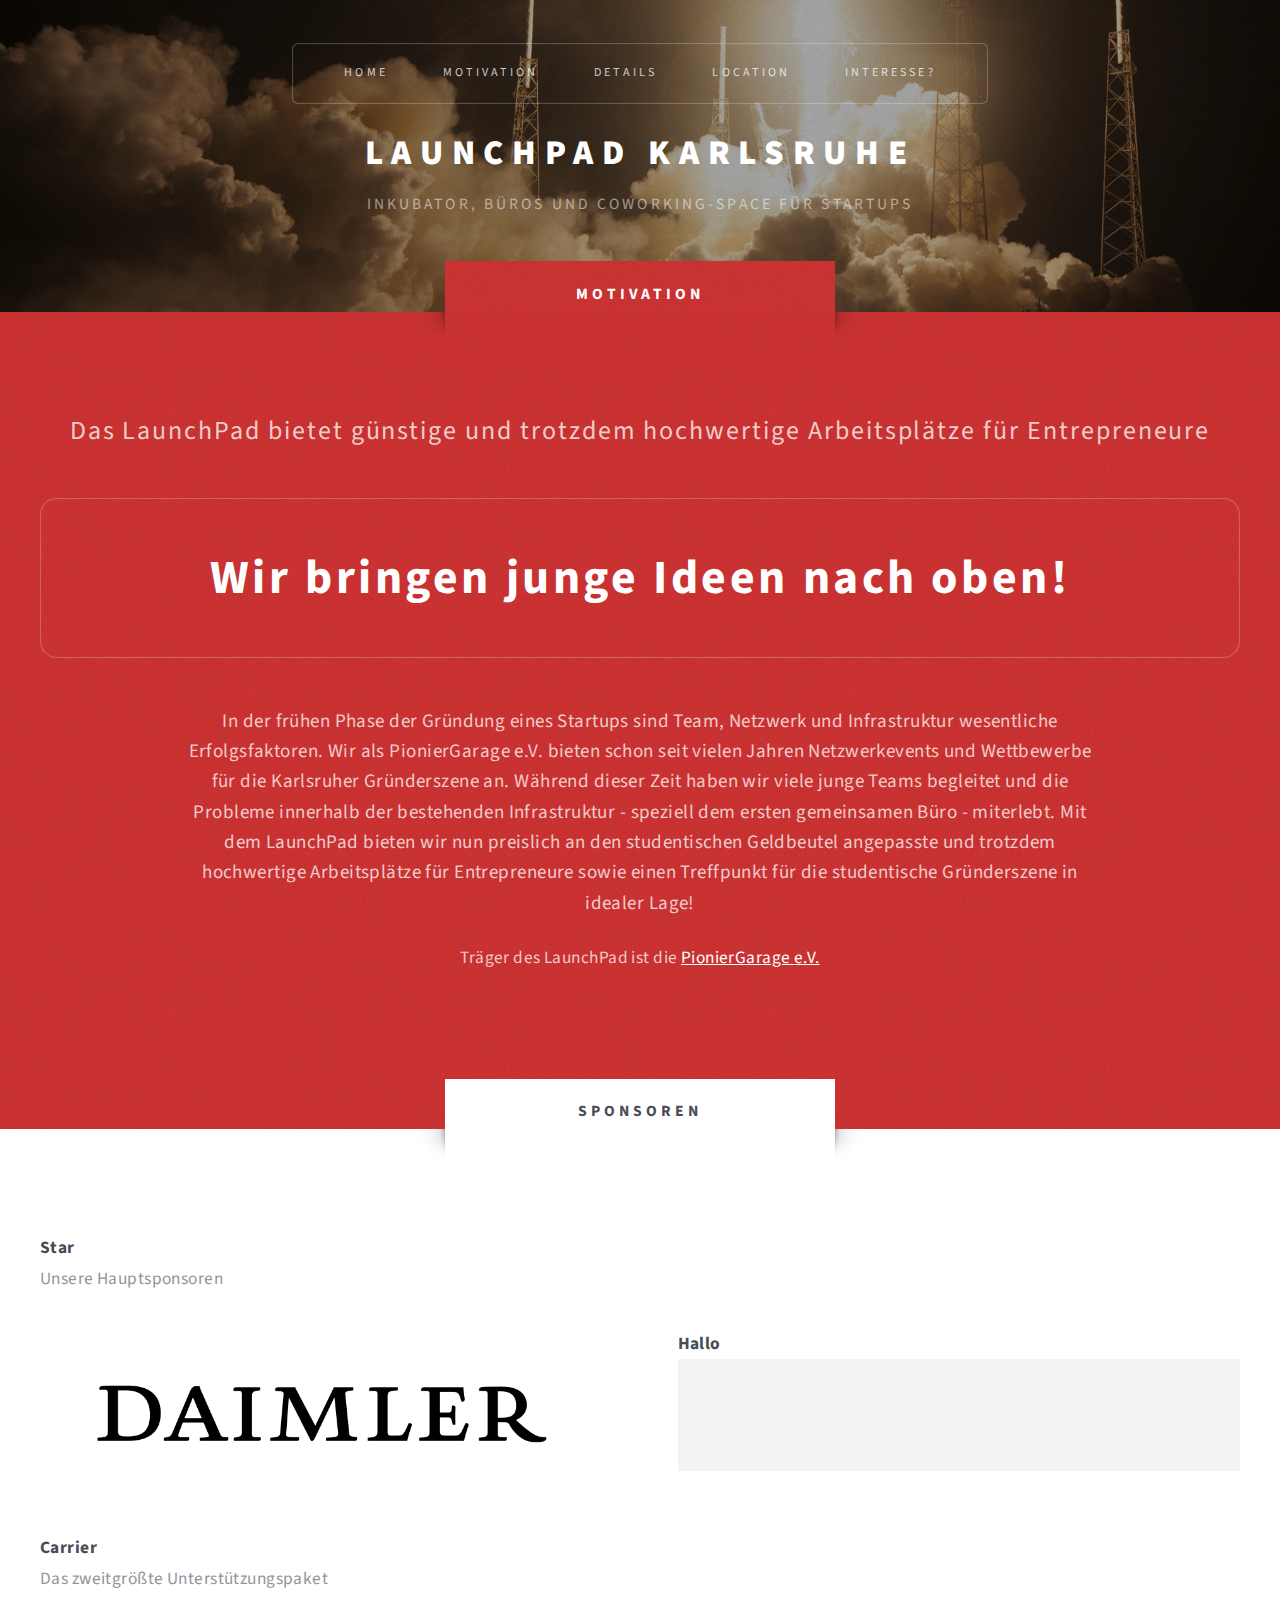
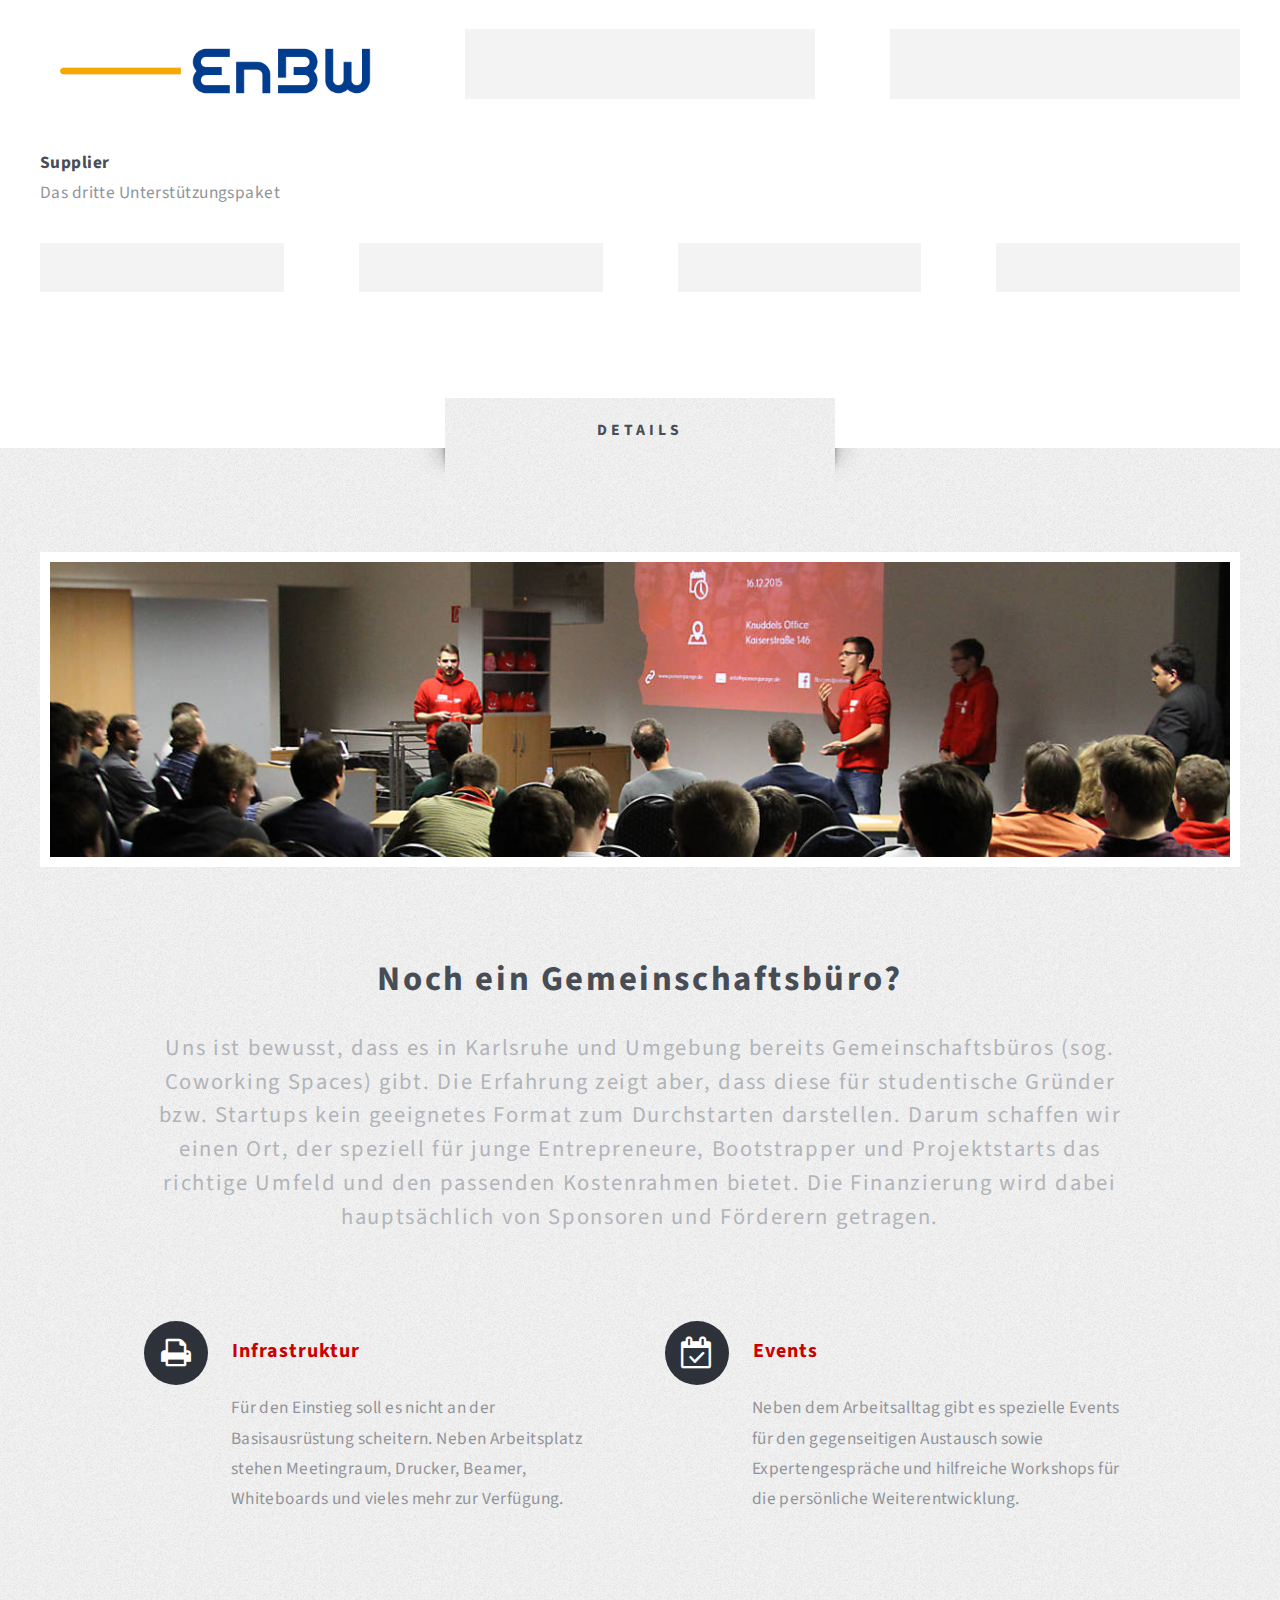
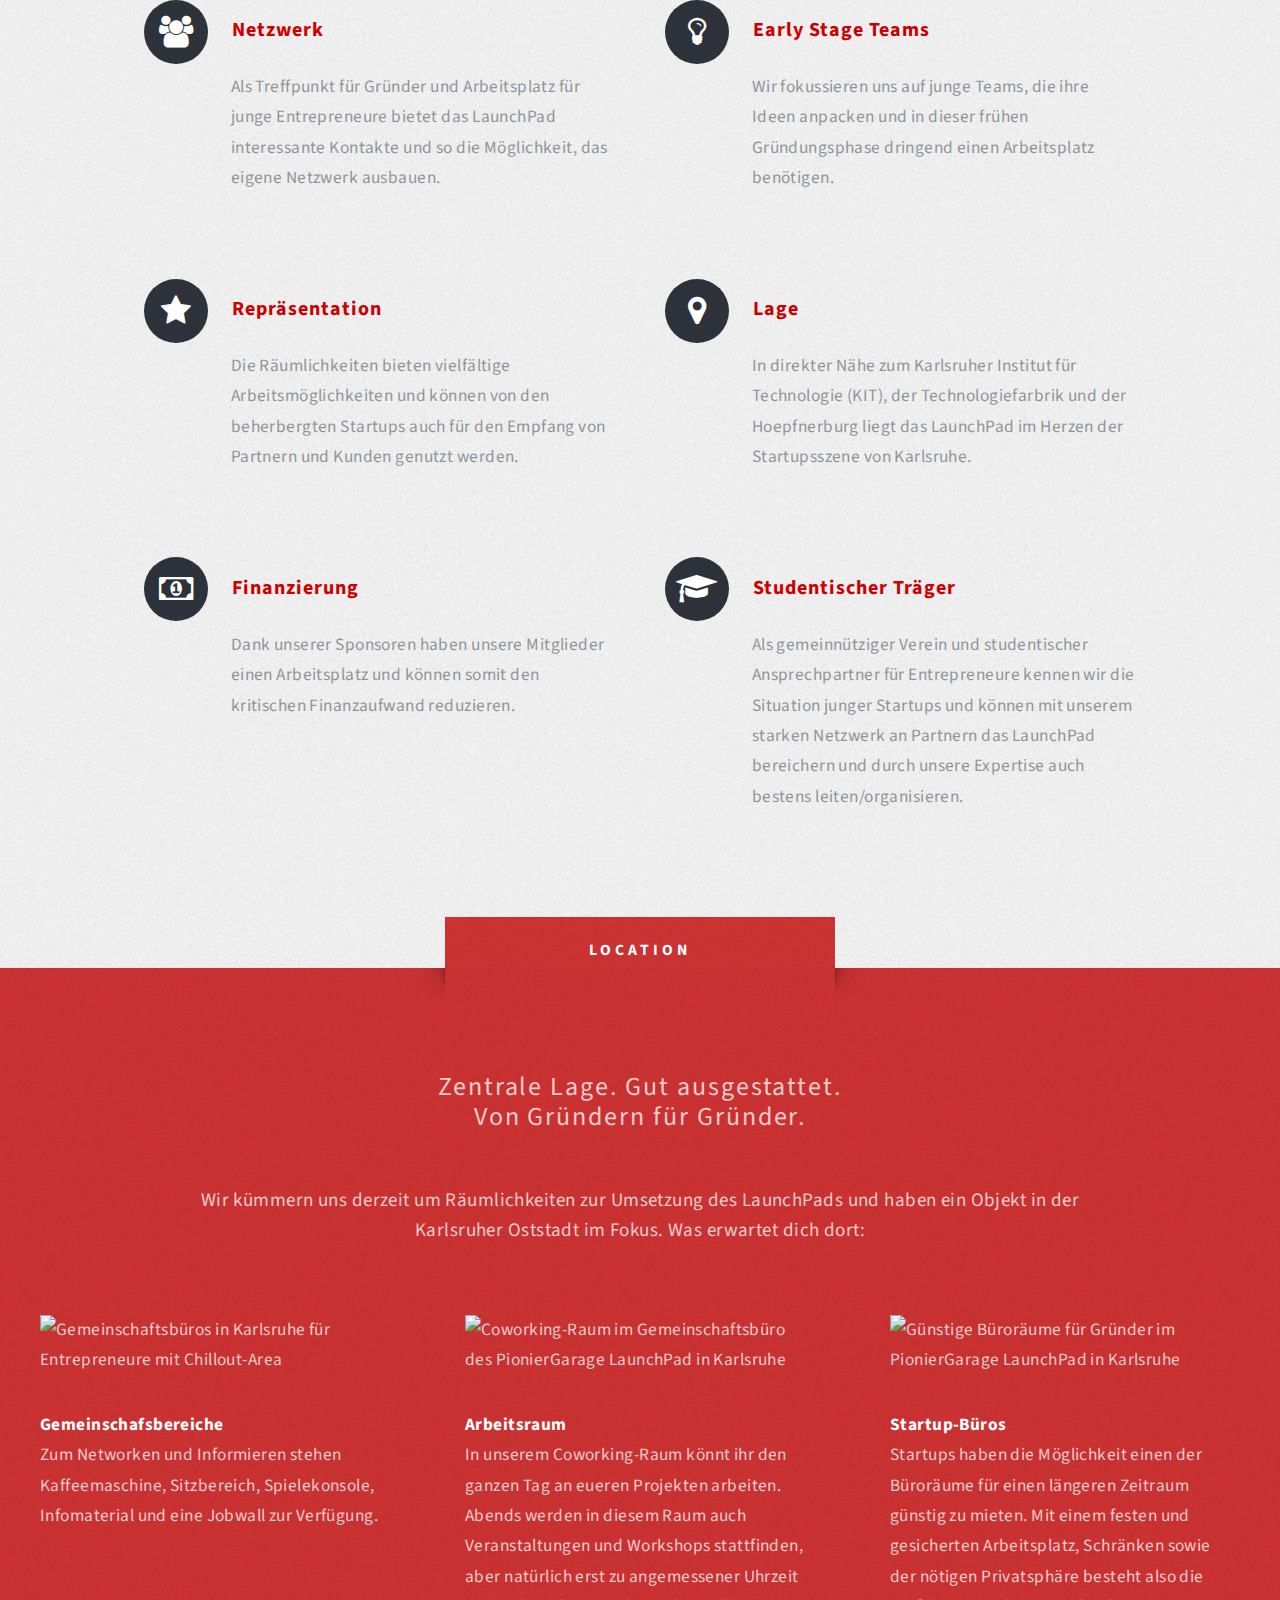
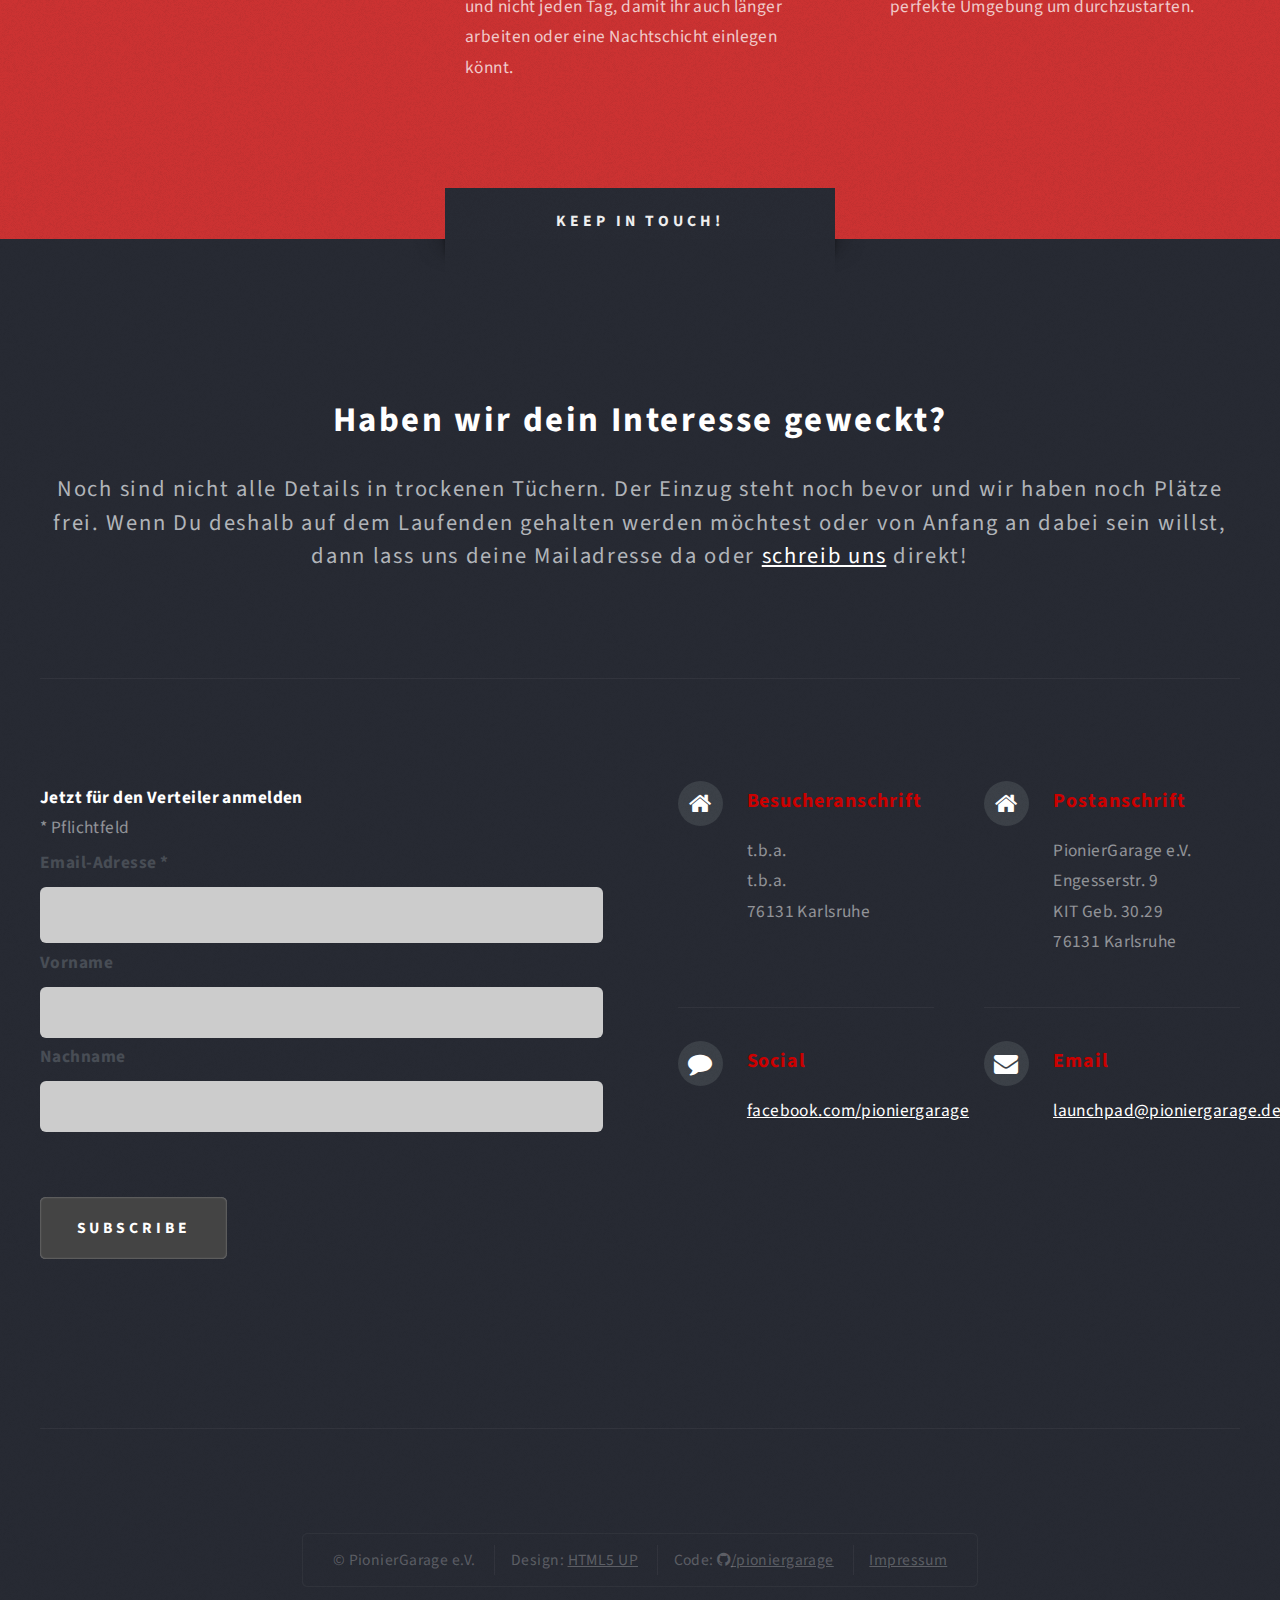
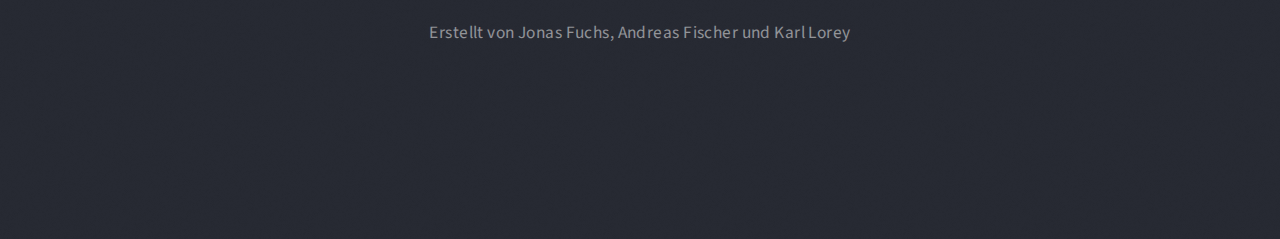
==== commit 6e1102b8: "Hallo eingefügt" ====
--- a/index.html
+++ b/index.html
@@ -24,7 +24,7 @@
 
             <!-- Logo -->
             <div id="logo">
-                <h1><a href="index.html">LaunchPad Karlsruhe</a></h1>
+                <h1><a href="/">LaunchPad Karlsruhe</a></h1>
 
                 <p>Inkubator, Büros und Coworking-Space für Startups</p>
             </div>
@@ -81,6 +81,7 @@
                     <img src="images/logos/daimler.png" alt="Logo von Daimler">
                 </div>
                 <div class="6u 12u(mobile) image">
+                    <h1>Hallo</h1>
                     <img src="images/logos/logo-blank.png" alt="Logo eines zukünftigen Sponsors">
                 </div>
             </div>
@@ -399,7 +400,7 @@
                                     <h3 class="icon fa-comment">Social</h3>
 
                                     <p>
-                                        <a href="https://facebook.com/pioniergarage" onClick="ga('send', 'event', { eventCategory: 'contact', eventAction: 'facebook'});">facebook.com/pioniergarage</a>
+                                        <a href="https://facebook.com/pioniergarage" target="_blank" onClick="ga('send', 'event', { eventCategory: 'contact', eventAction: 'facebook'});">facebook.com/pioniergarage</a>
                                     </p>
                                 </section>
                             </div>
@@ -422,8 +423,8 @@
         <div id="copyright">
             <ul>
                 <li>&copy; PionierGarage e.V.</li>
-                <li>Design: <a href="http://html5up.net">HTML5 UP</a></li>
-                <li>Code: <a href="https://github.com/pioniergarage"><i class="fa fa-github"></i>/pioniergarage</a></li>
+                <li>Design: <a href="http://html5up.net" target="_blank">HTML5 UP</a></li>
+                <li>Code: <a href="https://github.com/pioniergarage" target="_blank"><i class="fa fa-github"></i>/pioniergarage</a></li>
                 <li><a href="http://pioniergarage.de/impressum">Impressum</a></li>
             </ul>
             <p>
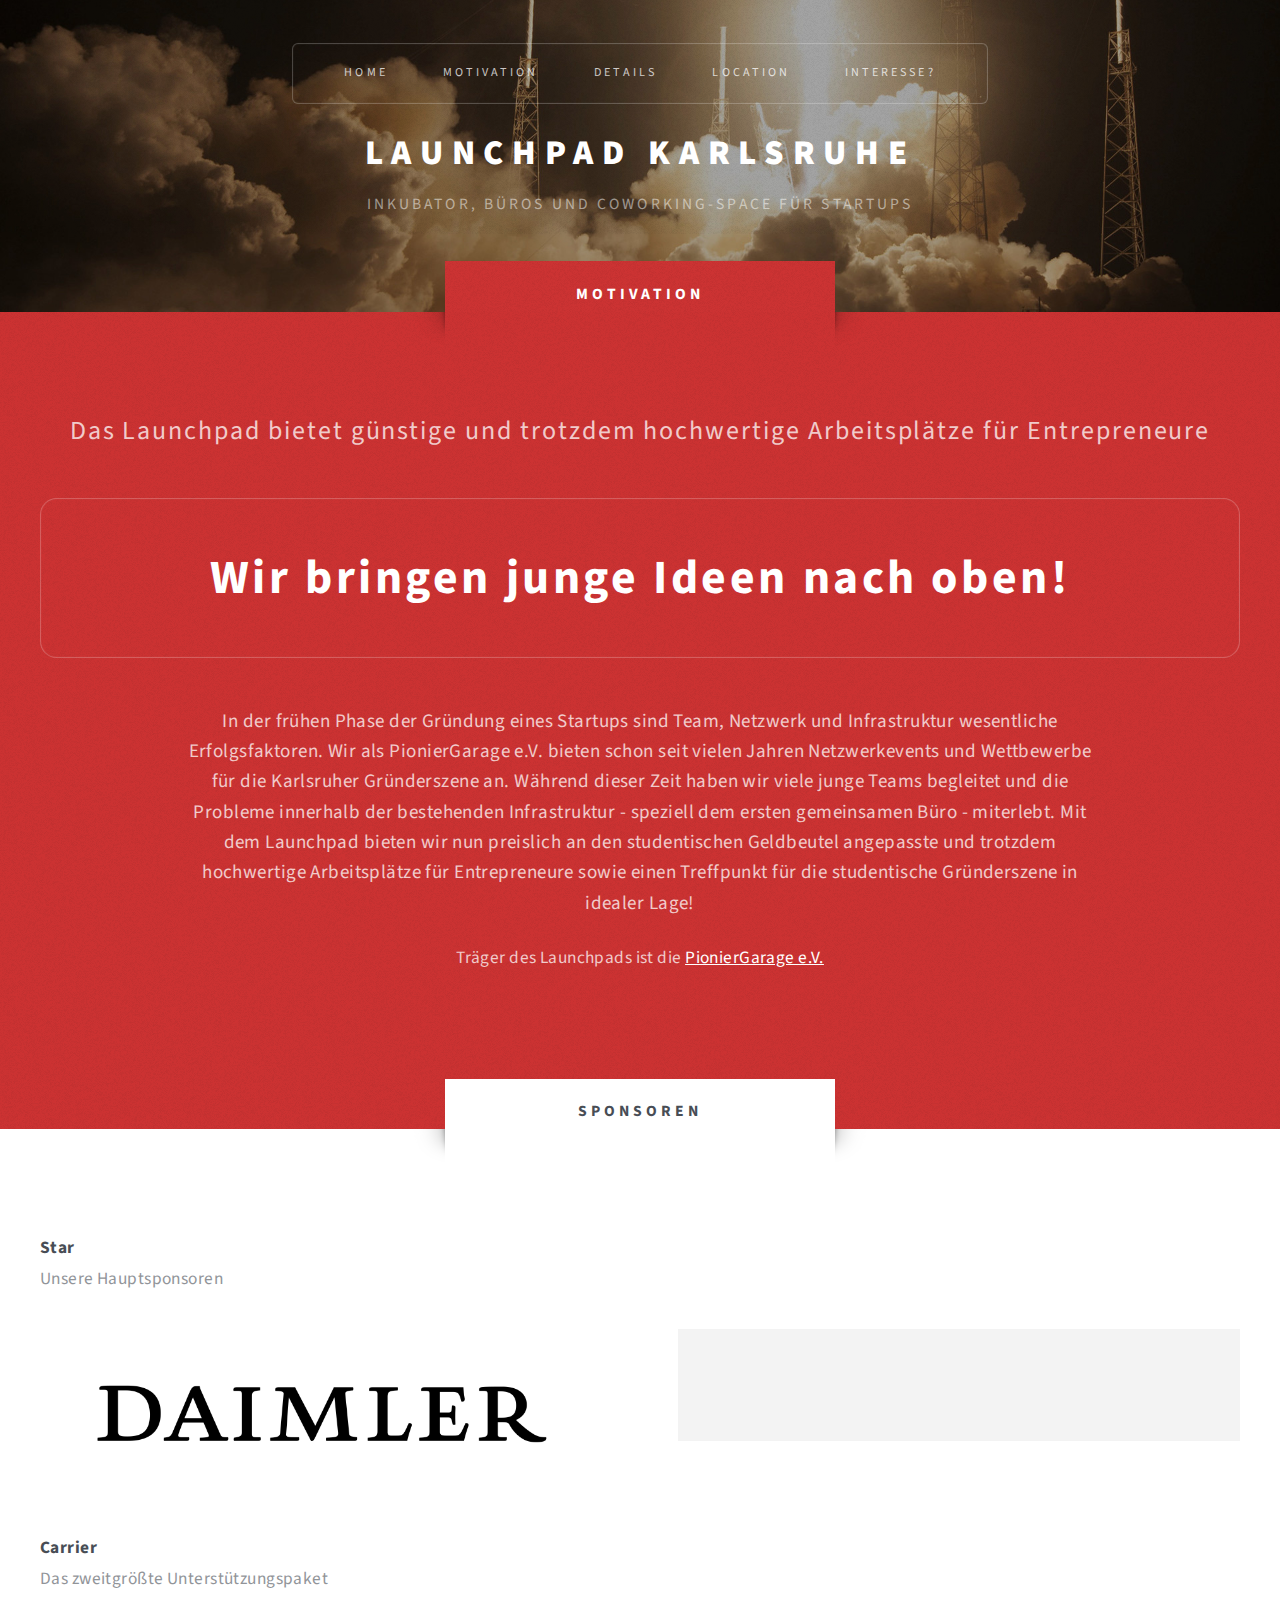
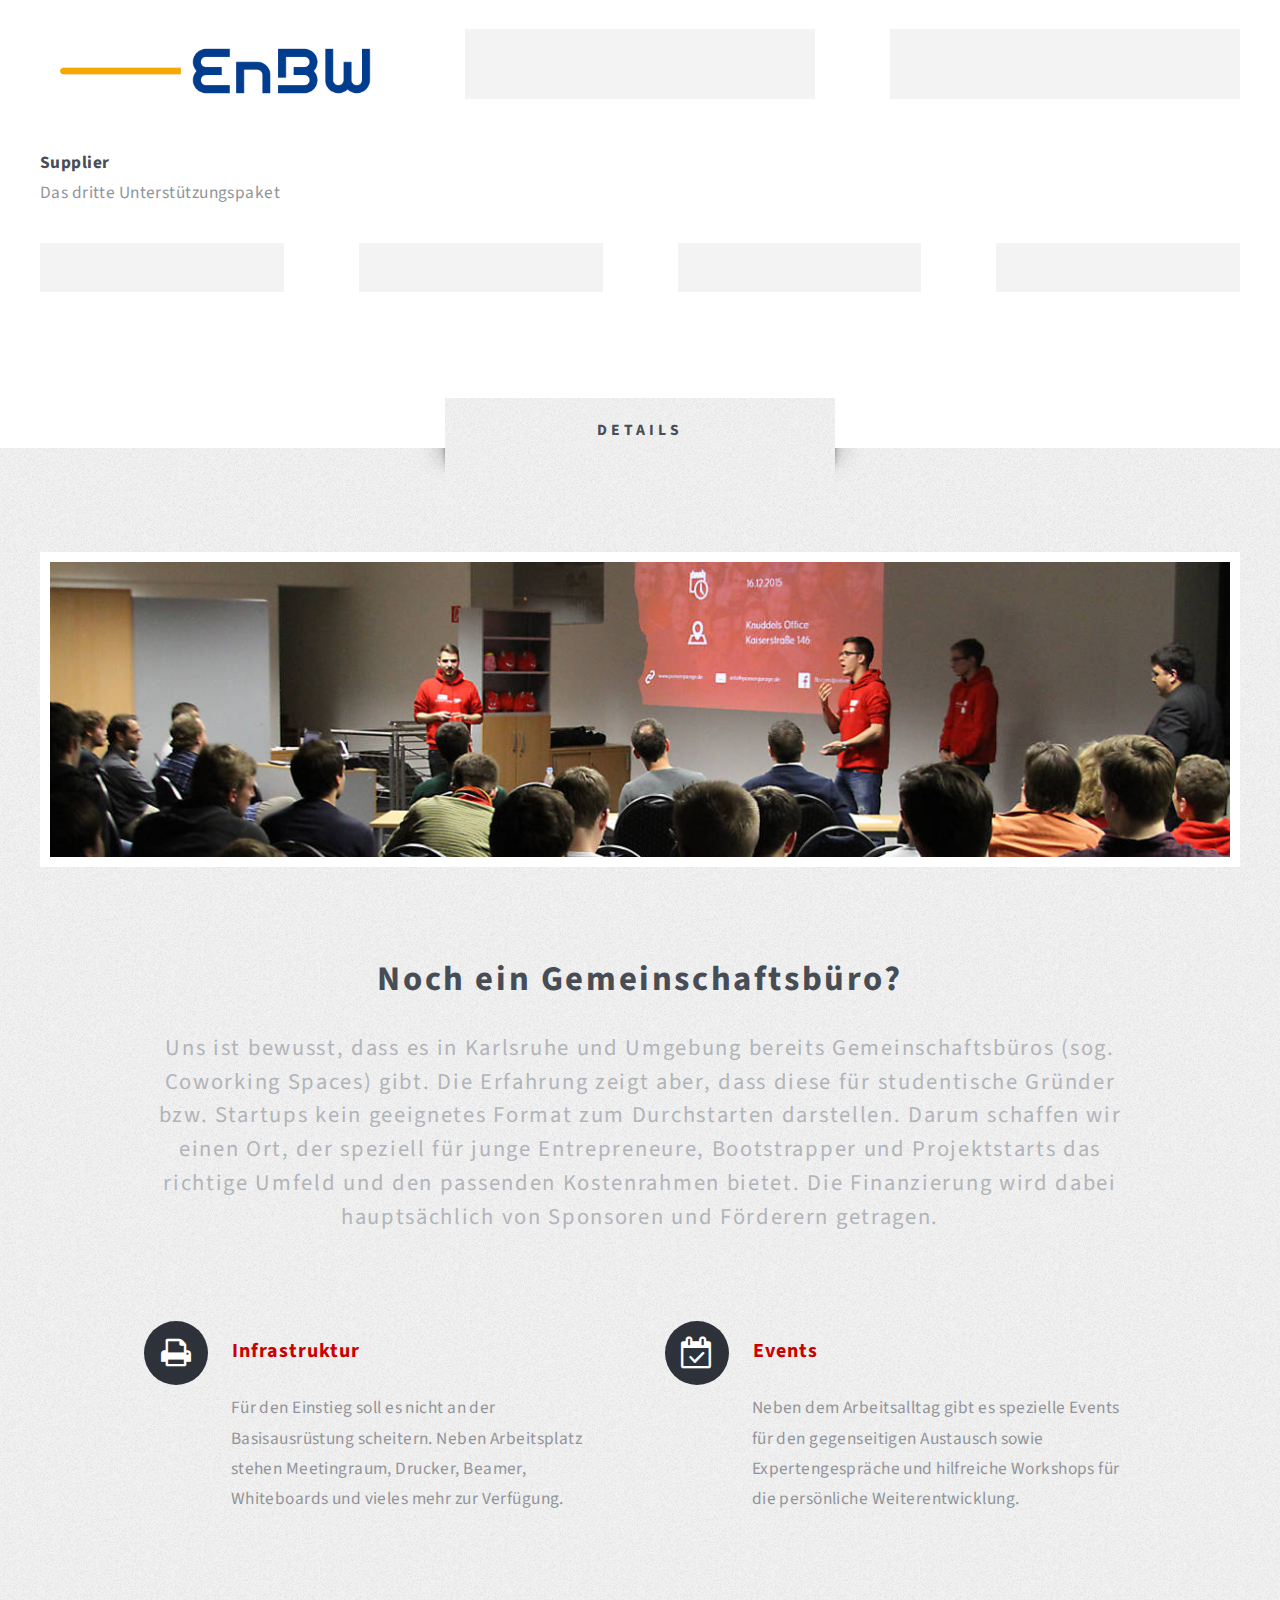
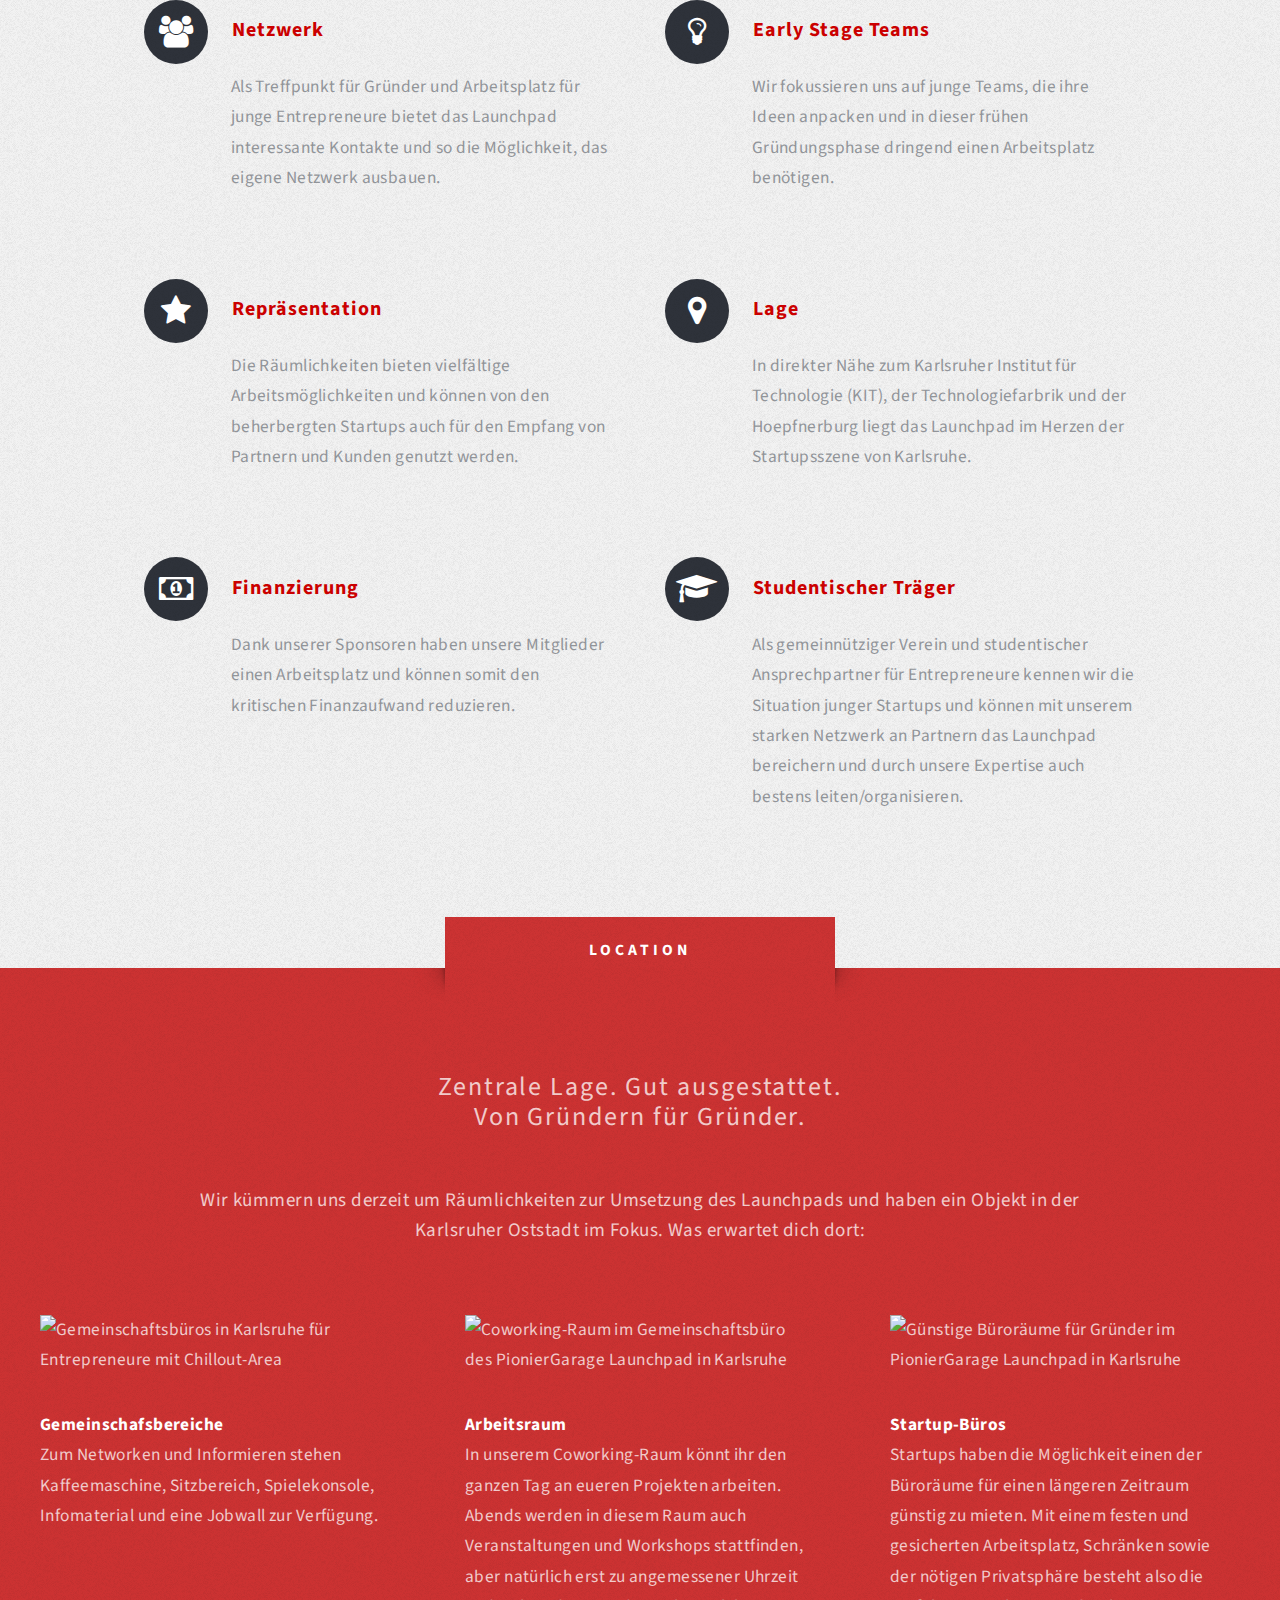
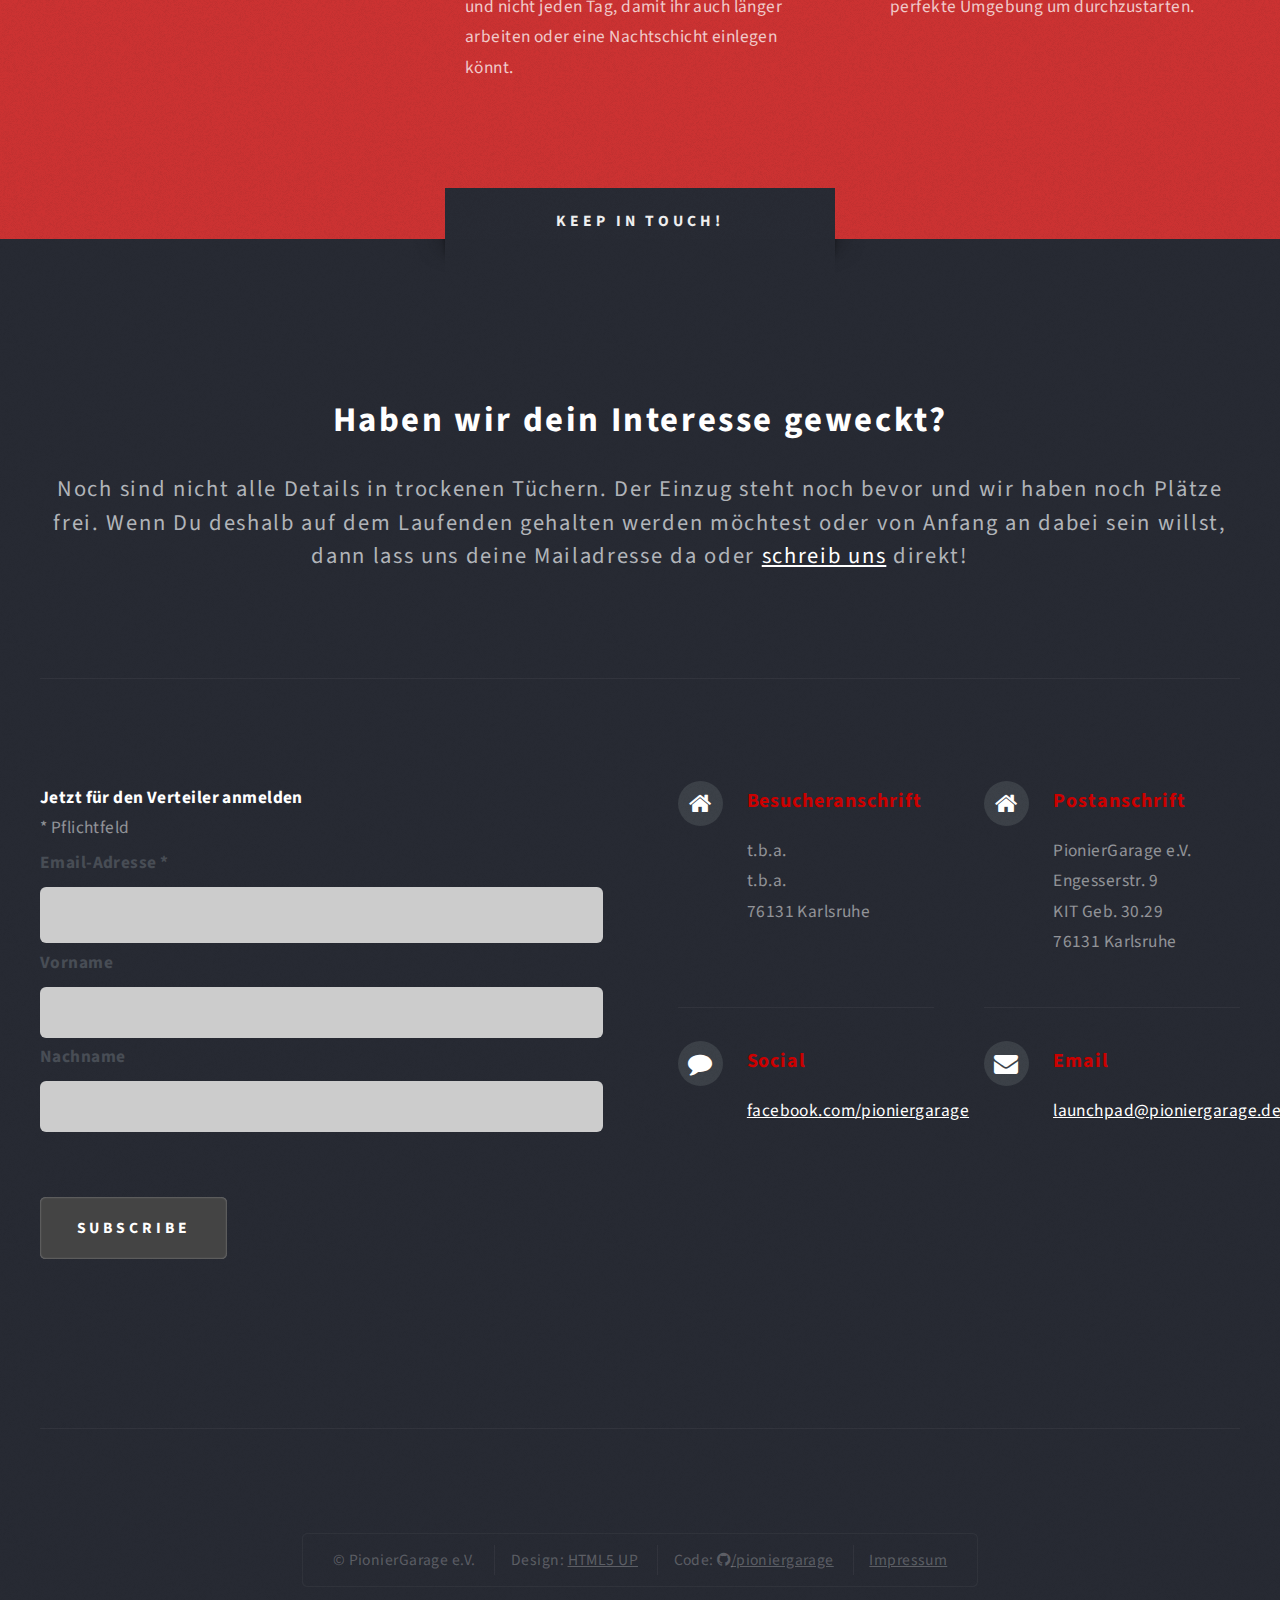
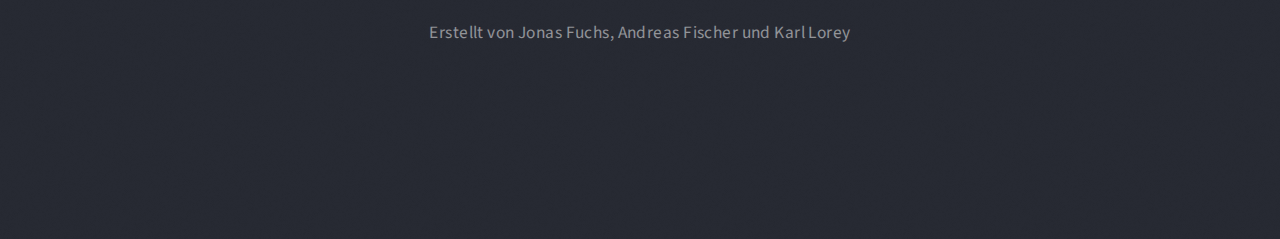
==== commit d6301d66: "Streamlined branding" ====
--- a/index.html
+++ b/index.html
@@ -6,7 +6,7 @@
 -->
 <html>
 <head>
-    <title>LaunchPad Karlsruhe - Inkubator, Büros und Coworking für Startups | PionierGarage e.V.</title>
+    <title>Launchpad Karlsruhe - Inkubator, Büros und Coworking für Startups | PionierGarage e.V.</title>
     <meta charset="utf-8"/>
     <meta name="viewport" content="width=device-width, initial-scale=1"/>
     <!--[if lte IE 8]>
@@ -24,7 +24,7 @@
 
             <!-- Logo -->
             <div id="logo">
-                <h1><a href="/">LaunchPad Karlsruhe</a></h1>
+                <h1><a href="/">Launchpad Karlsruhe</a></h1>
 
                 <p>Inkubator, Büros und Coworking-Space für Startups</p>
             </div>
@@ -48,7 +48,7 @@
         <div class="title">Motivation</div>
         <section id="intro" class="container">
             <p class="style1">
-                Das LaunchPad bietet günstige und trotzdem hochwertige Arbeitsplätze für Entrepreneure
+                Das Launchpad bietet günstige und trotzdem hochwertige Arbeitsplätze für Entrepreneure
             </p>
 
             <p class="style2">Wir bringen junge Ideen nach oben!</p>
@@ -58,13 +58,13 @@
                 wesentliche Erfolgsfaktoren. Wir als PionierGarage e.V. bieten schon seit vielen Jahren Netzwerkevents
                 und Wettbewerbe für die Karlsruher Gründerszene an. Während dieser Zeit haben wir viele junge Teams
                 begleitet und die Probleme innerhalb der bestehenden Infrastruktur - speziell dem ersten gemeinsamen
-                Büro - miterlebt. Mit dem LaunchPad bieten wir nun preislich an den studentischen Geldbeutel angepasste
+                Büro - miterlebt. Mit dem Launchpad bieten wir nun preislich an den studentischen Geldbeutel angepasste
                 und trotzdem hochwertige Arbeitsplätze für Entrepreneure sowie einen Treffpunkt für die studentische
                 Gründerszene in idealer Lage!
             </p>
 
             <p style="margin-top: 25px">
-                Träger des LaunchPad ist die <a href="http://pioniergarage.de" target="_blank">PionierGarage e.V.</a>
+                Träger des Launchpads ist die <a href="http://pioniergarage.de" target="_blank">PionierGarage e.V.</a>
             </p>
         </section>
     </div>
@@ -81,7 +81,6 @@
                     <img src="images/logos/daimler.png" alt="Logo von Daimler">
                 </div>
                 <div class="6u 12u(mobile) image">
-                    <h1>Hallo</h1>
                     <img src="images/logos/logo-blank.png" alt="Logo eines zukünftigen Sponsors">
                 </div>
             </div>
@@ -176,7 +175,7 @@
 
                                 <p>
                                     Als Treffpunkt für Gründer und Arbeitsplatz für junge Entrepreneure bietet das
-                                    LaunchPad interessante Kontakte und so die Möglichkeit, das eigene Netzwerk ausbauen.
+                                    Launchpad interessante Kontakte und so die Möglichkeit, das eigene Netzwerk ausbauen.
                                 </p>
                             </section>
                         </div>
@@ -209,7 +208,7 @@
 
                                 <p>
                                     In direkter Nähe zum Karlsruher Institut für Technologie (KIT), der
-                                    Technologiefarbrik und der Hoepfnerburg liegt das LaunchPad im Herzen der
+                                    Technologiefarbrik und der Hoepfnerburg liegt das Launchpad im Herzen der
                                     Startupsszene von Karlsruhe.
                                 </p>
                             </section>
@@ -233,7 +232,7 @@
                                 <p>
                                     Als gemeinnütziger Verein und studentischer Ansprechpartner für Entrepreneure kennen
                                     wir die Situation junger Startups und können mit unserem starken Netzwerk an
-                                    Partnern das LaunchPad bereichern und durch unsere Expertise auch bestens
+                                    Partnern das Launchpad bereichern und durch unsere Expertise auch bestens
                                     leiten/organisieren.
                                 </p>
                             </section>
@@ -252,7 +251,7 @@
         <section id="highlights-intro" class="container">
             <p class="style1">Zentrale Lage. Gut ausgestattet. <br> Von Gründern für Gründer.</p>
 
-            <p class="style3">Wir kümmern uns derzeit um Räumlichkeiten zur Umsetzung des LaunchPads und haben ein Objekt
+            <p class="style3">Wir kümmern uns derzeit um Räumlichkeiten zur Umsetzung des Launchpads und haben ein Objekt
                 in der Karlsruher Oststadt im Fokus. Was erwartet dich dort: </p>
         </section>
 
@@ -272,7 +271,7 @@
                 </div>
                 <div class="4u 12u(mobile)">
                     <section class="highlight">
-                        <img class="image featured" src="images/pioniergarage-launchpad-coworking-area-mockup.jpg" alt="Coworking-Raum im Gemeinschaftsbüro des PionierGarage LaunchPad in Karlsruhe"/>
+                        <img class="image featured" src="images/pioniergarage-launchpad-coworking-area-mockup.jpg" alt="Coworking-Raum im Gemeinschaftsbüro des PionierGarage Launchpad in Karlsruhe"/>
 
                         <h3>Arbeitsraum</h3>
 
@@ -286,7 +285,7 @@
                 </div>
                 <div class="4u 12u(mobile)">
                     <section class="highlight">
-                        <img class="image featured" src="images/pioniergarage-launchpad-offices-mockup.jpg" alt="Günstige Büroräume für Gründer im PionierGarage LaunchPad in Karlsruhe"/>
+                        <img class="image featured" src="images/pioniergarage-launchpad-offices-mockup.jpg" alt="Günstige Büroräume für Gründer im PionierGarage Launchpad in Karlsruhe"/>
 
                         <h3>Startup-Büros</h3>
 
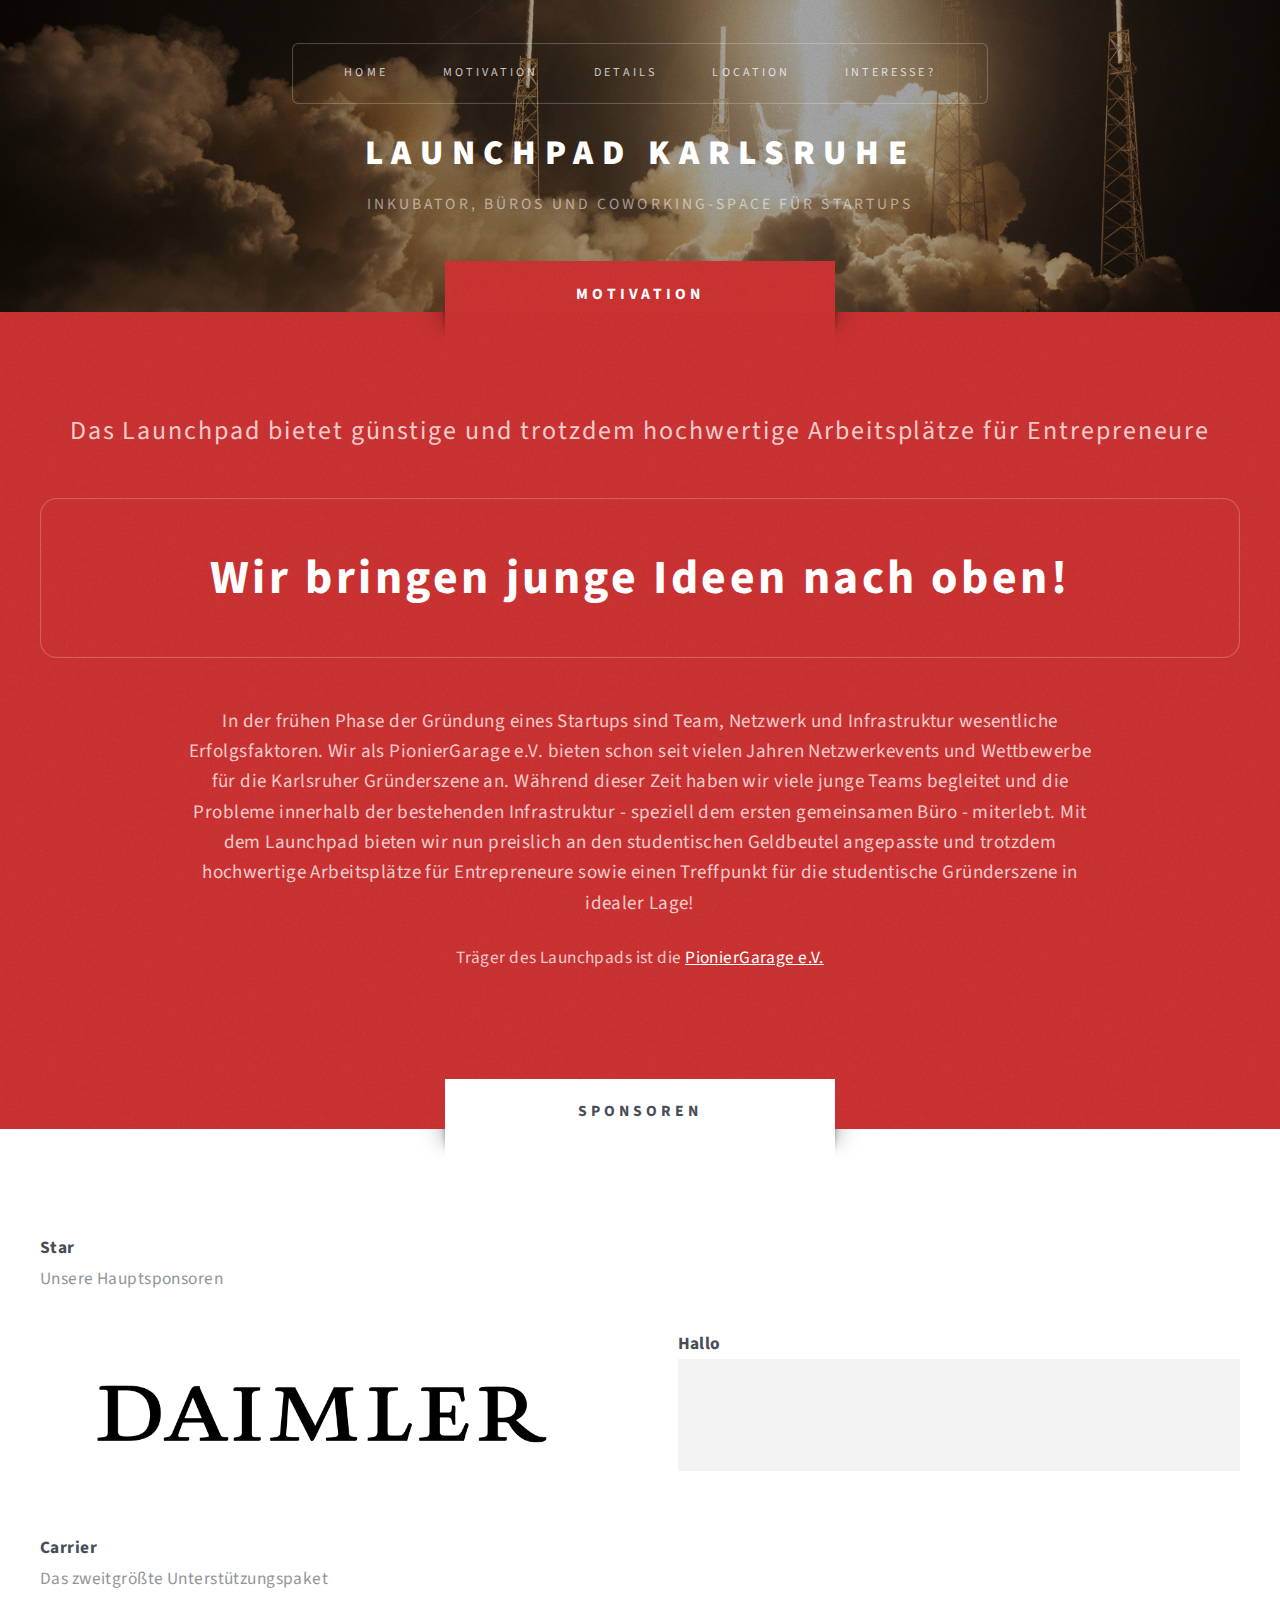
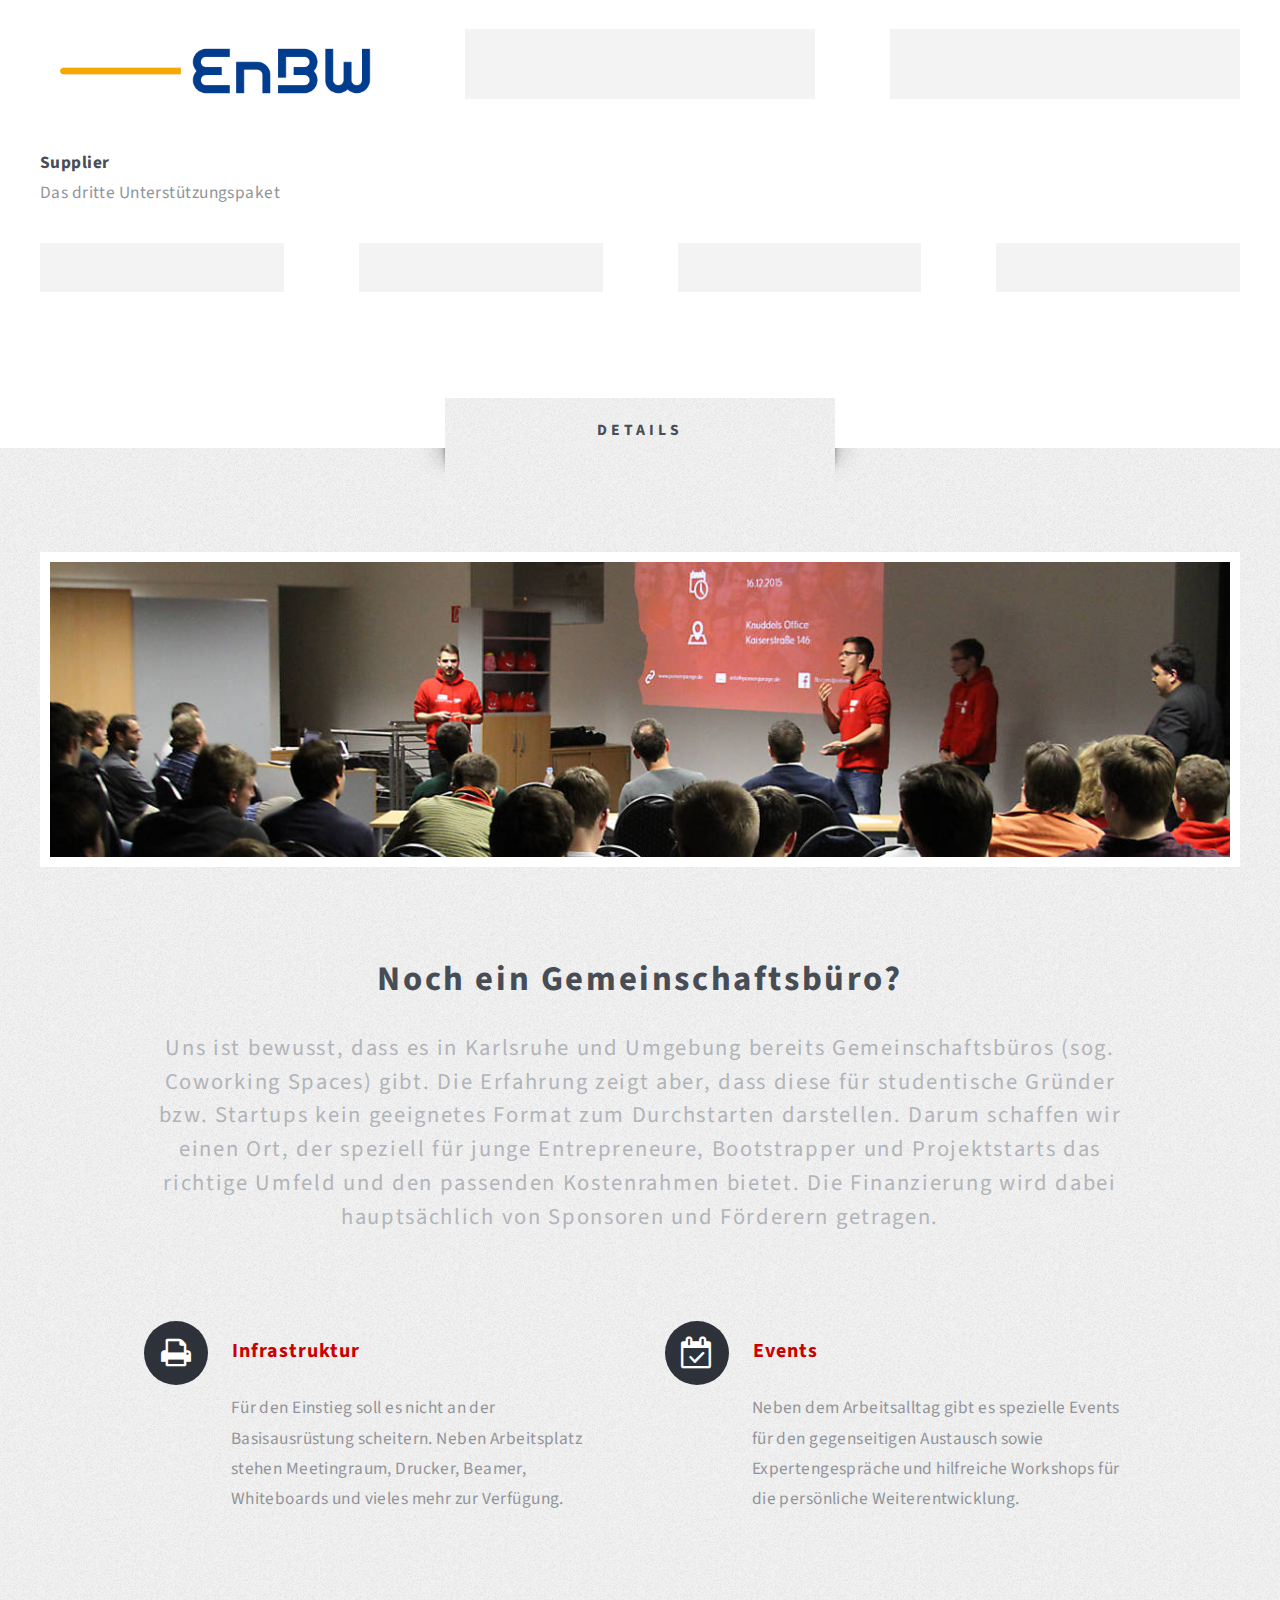
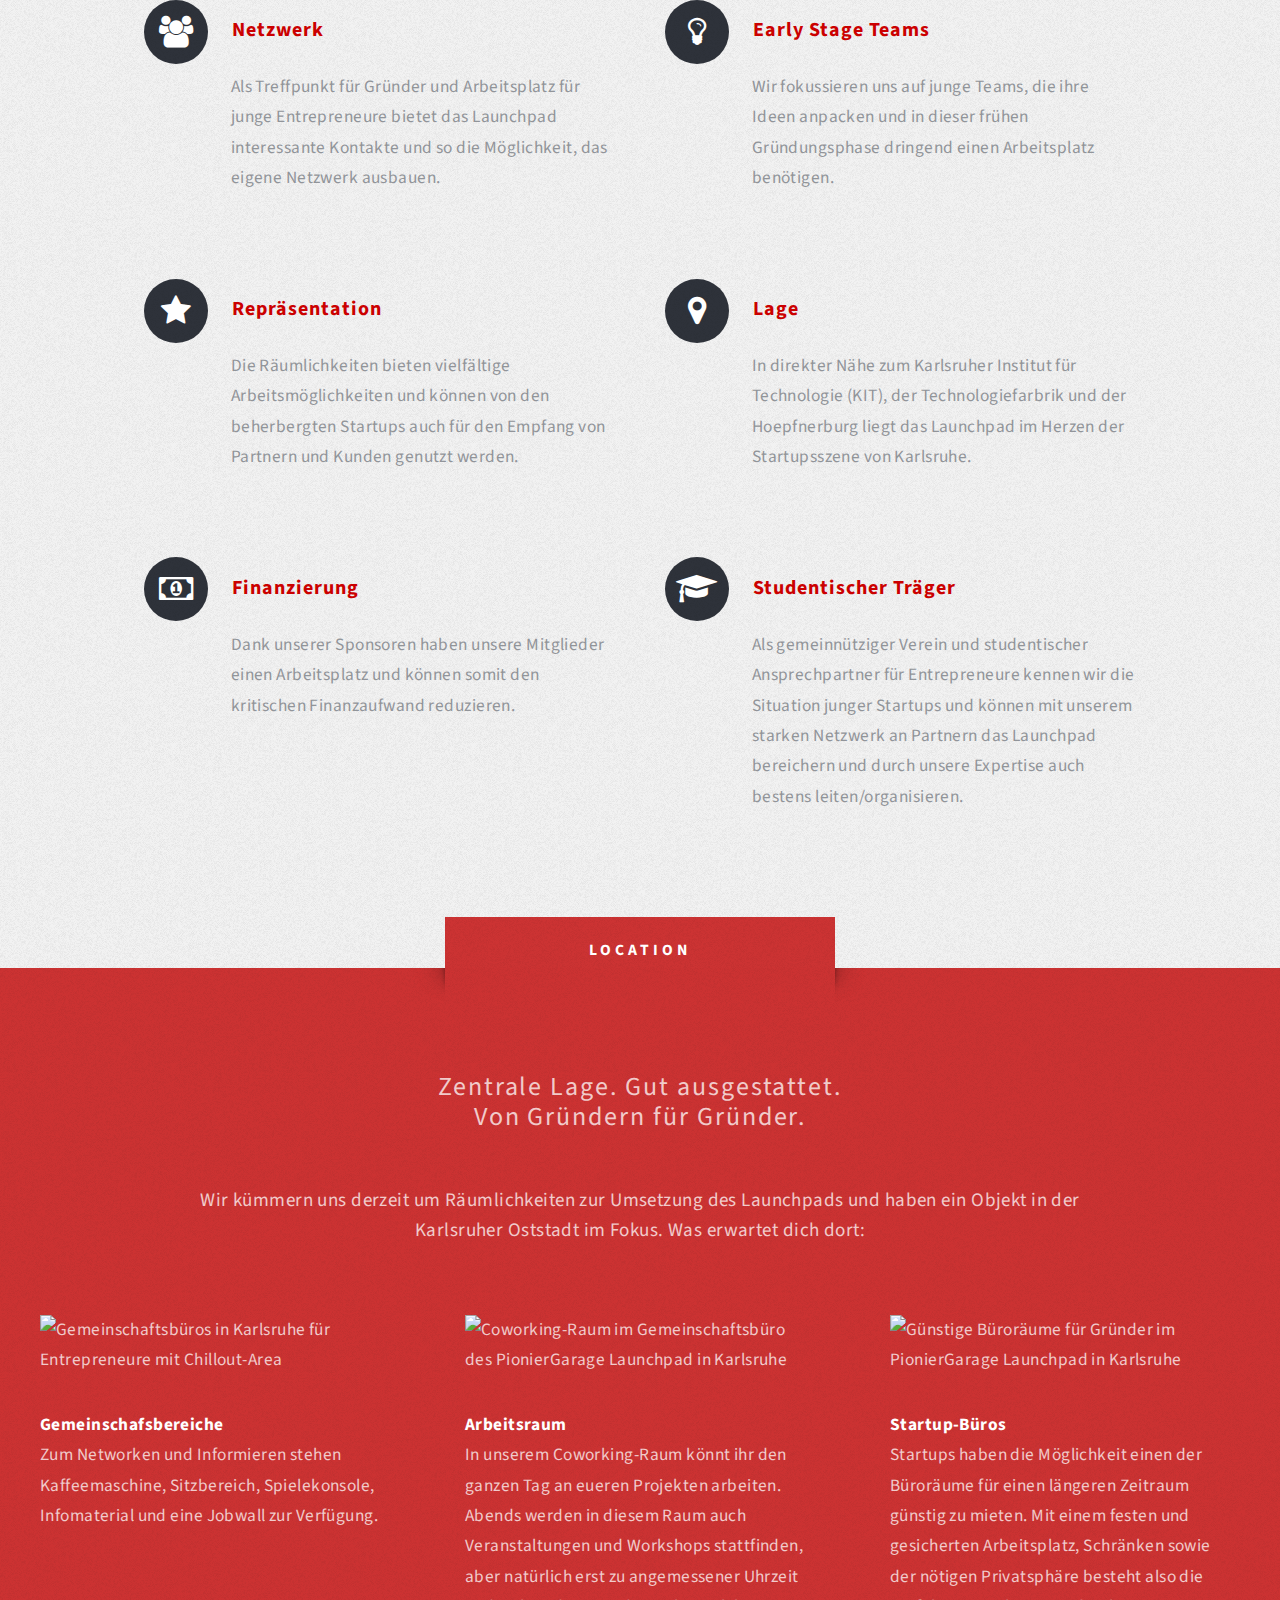
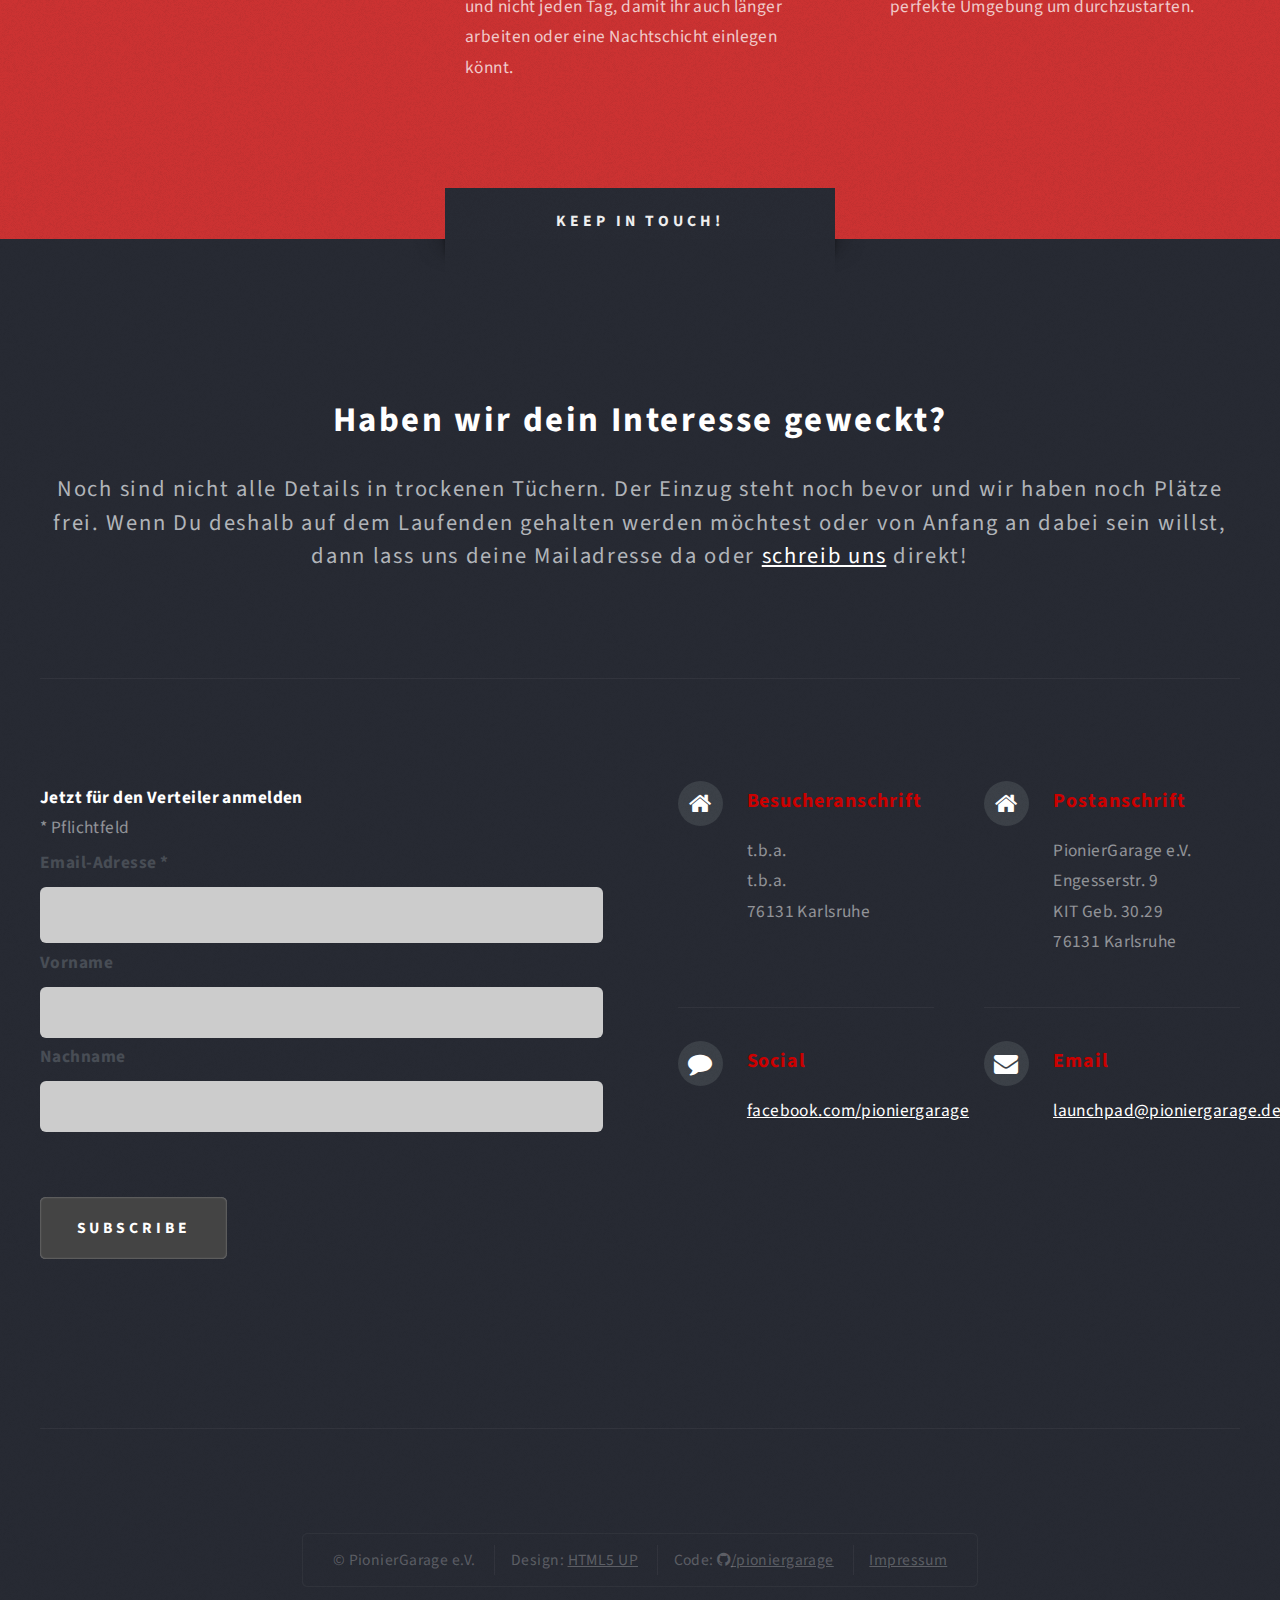
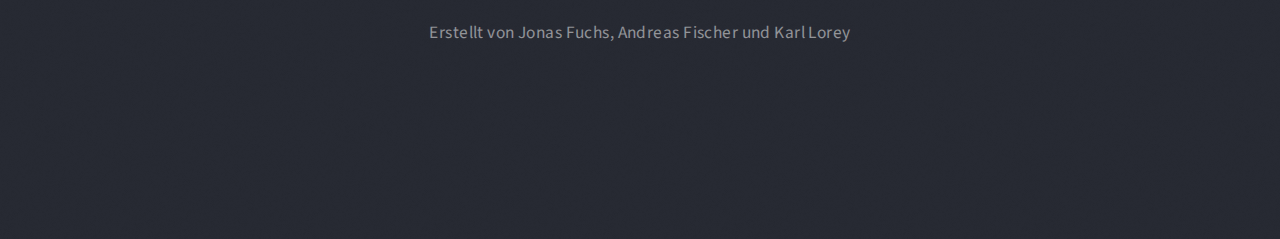
==== commit eaa7ff6f: "Merge 6e1102b83c5b707ae3ccf38f04c3c11f2fd3cbf8 into d6301d66cc734a20d3e21d7e3ea4f50068d3dbf0" ====
--- a/index.html
+++ b/index.html
@@ -81,6 +81,7 @@
                     <img src="images/logos/daimler.png" alt="Logo von Daimler">
                 </div>
                 <div class="6u 12u(mobile) image">
+                    <h1>Hallo</h1>
                     <img src="images/logos/logo-blank.png" alt="Logo eines zukünftigen Sponsors">
                 </div>
             </div>
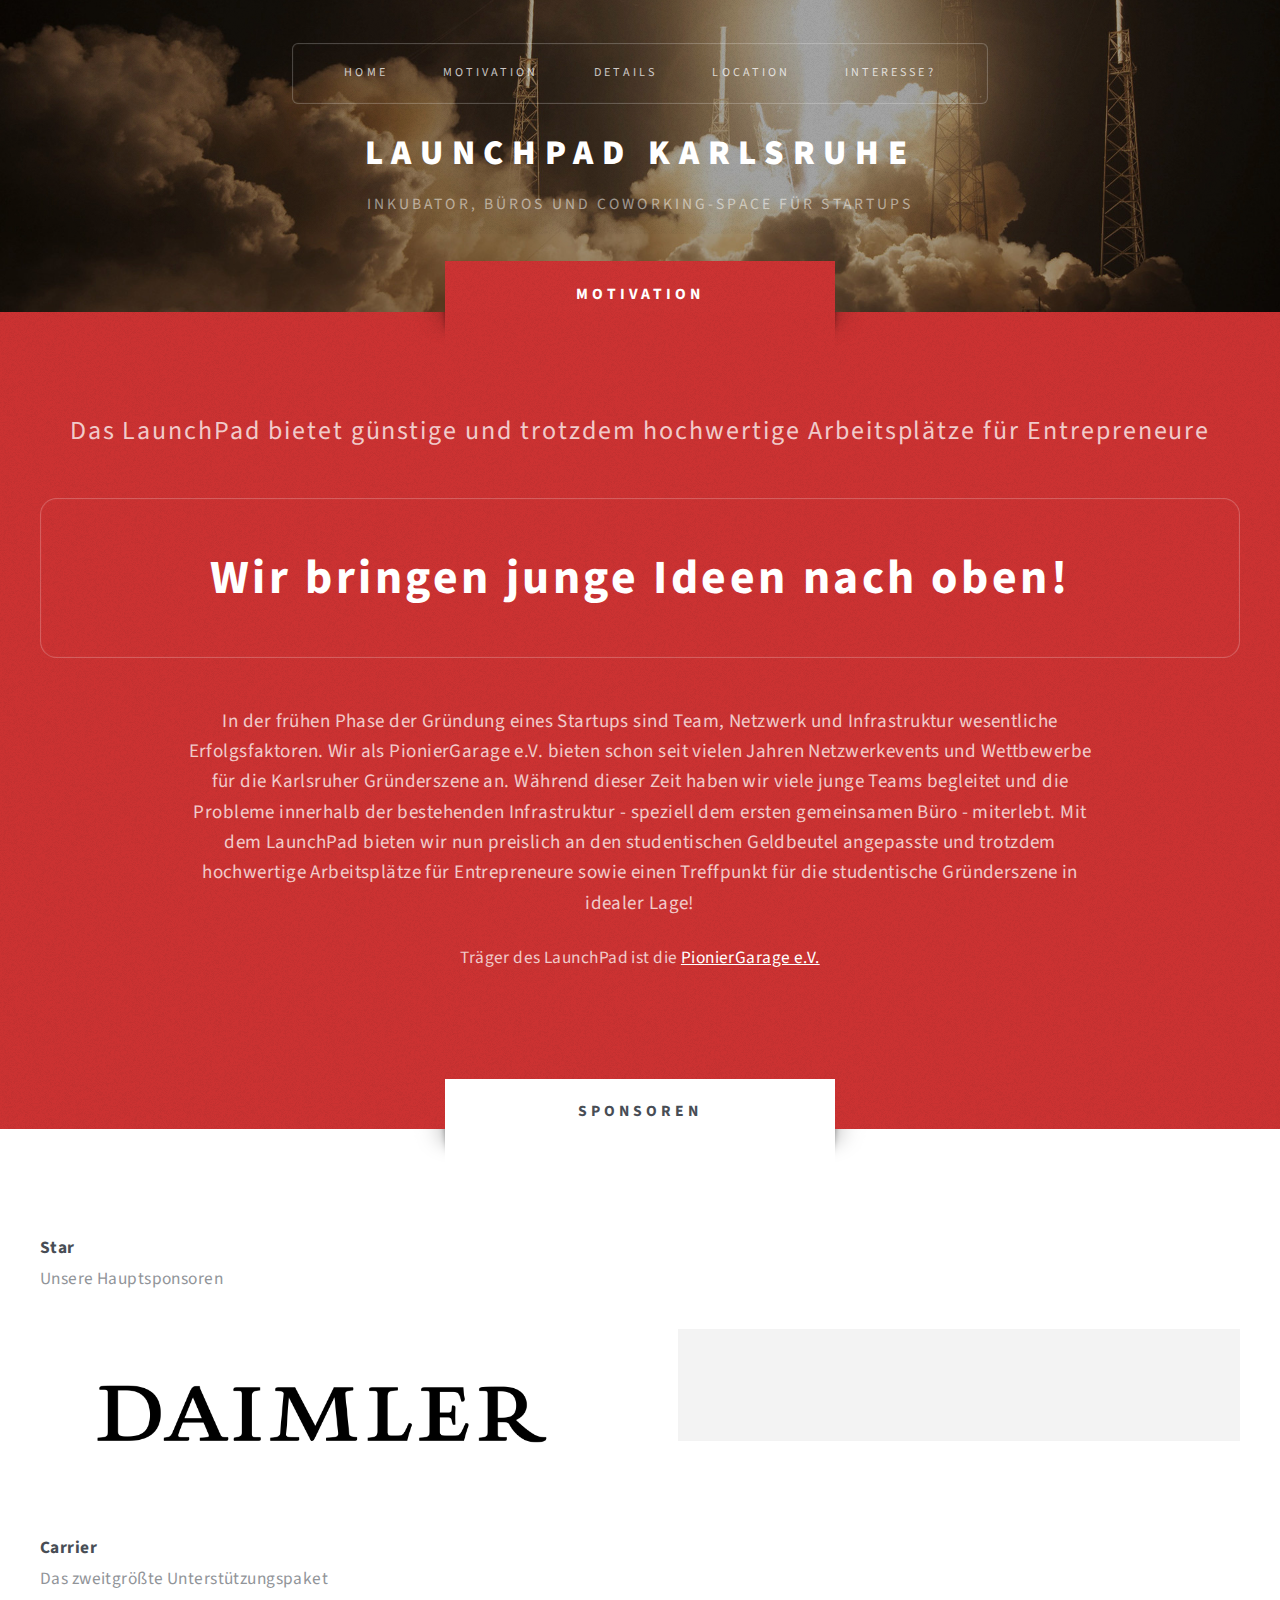
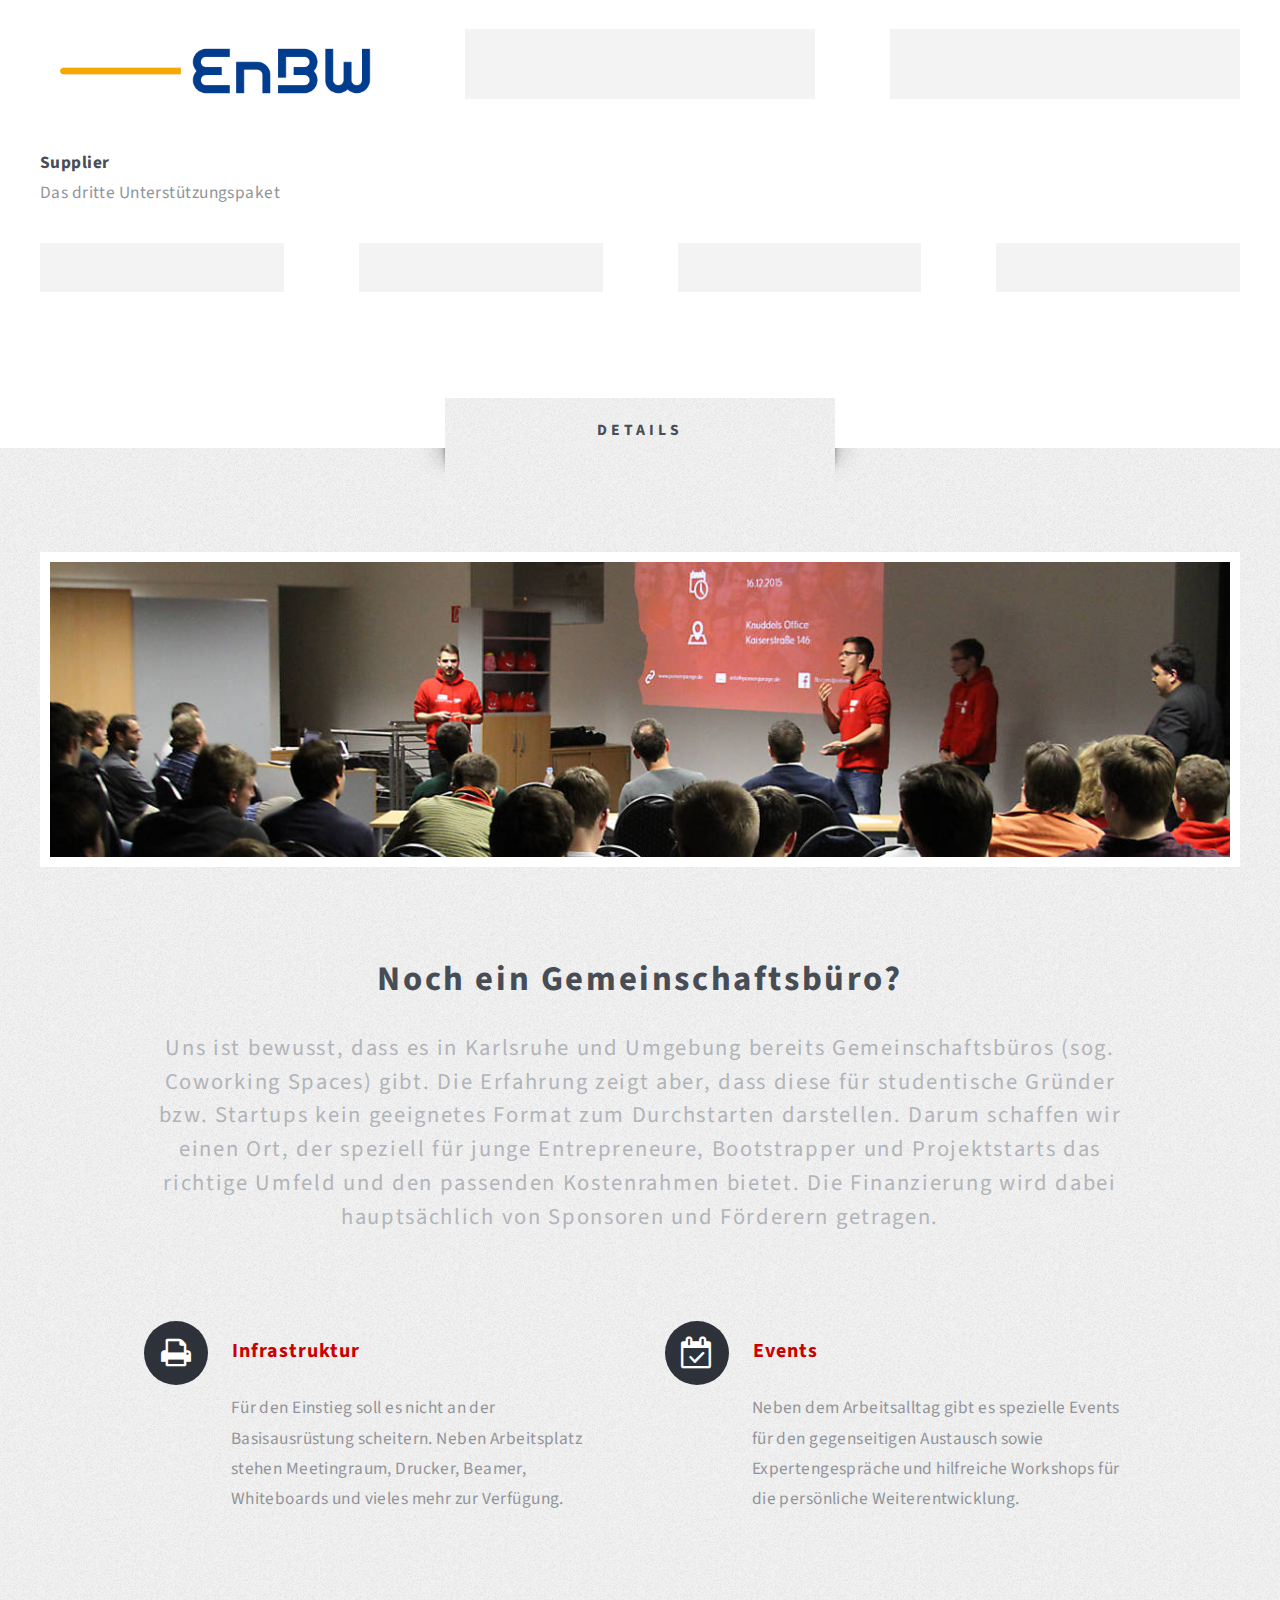
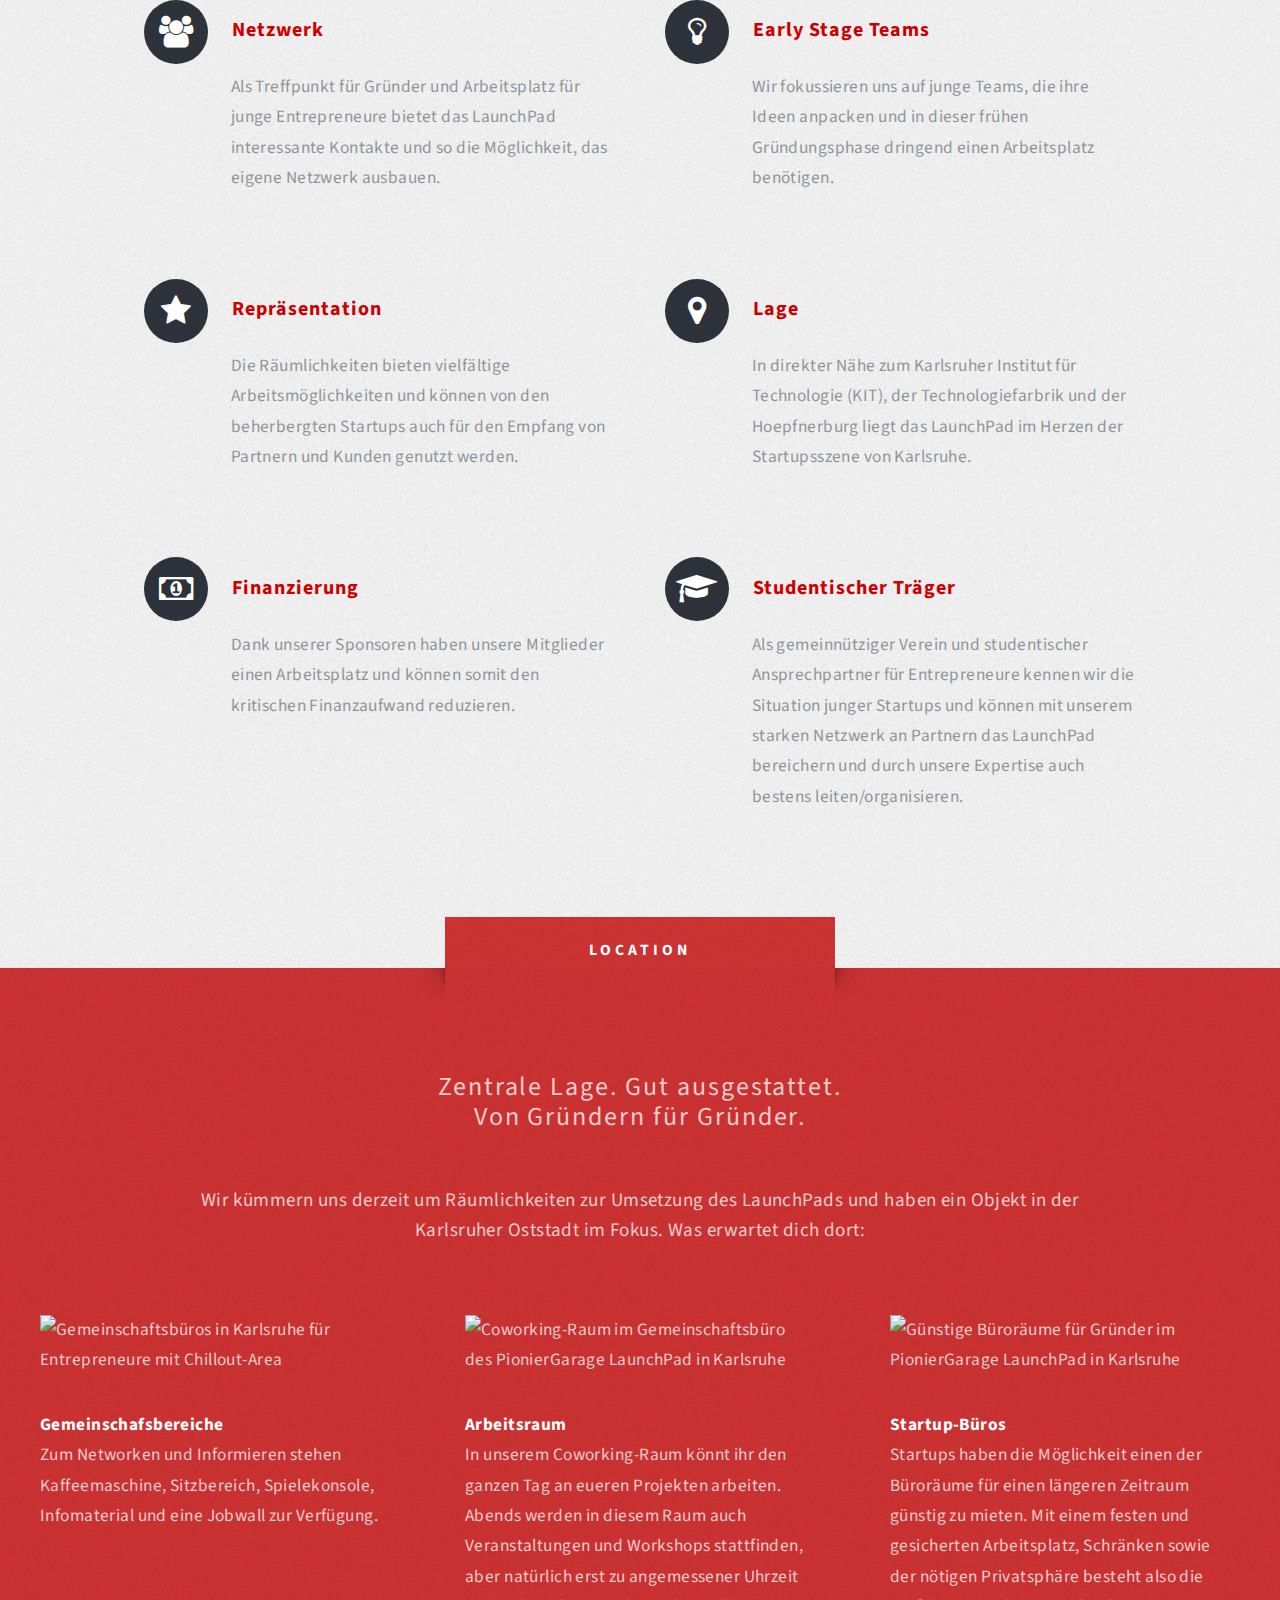
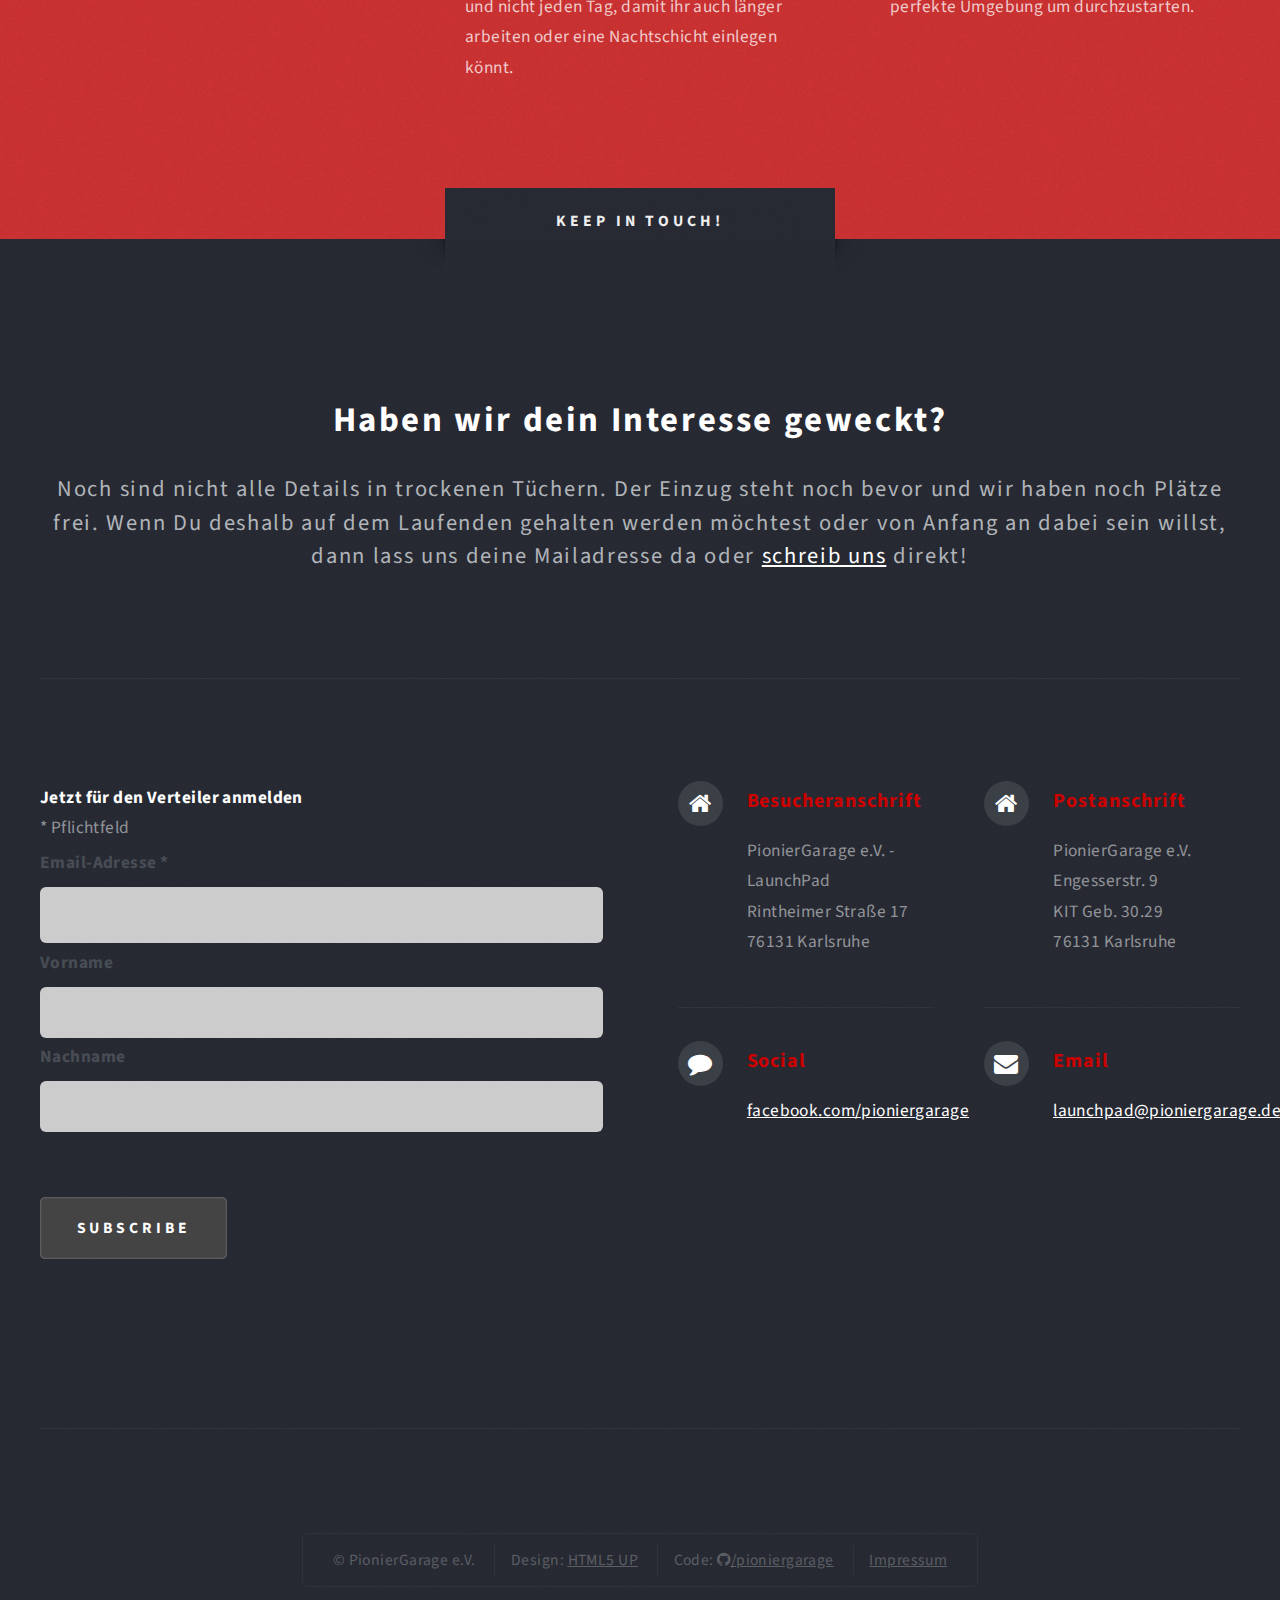
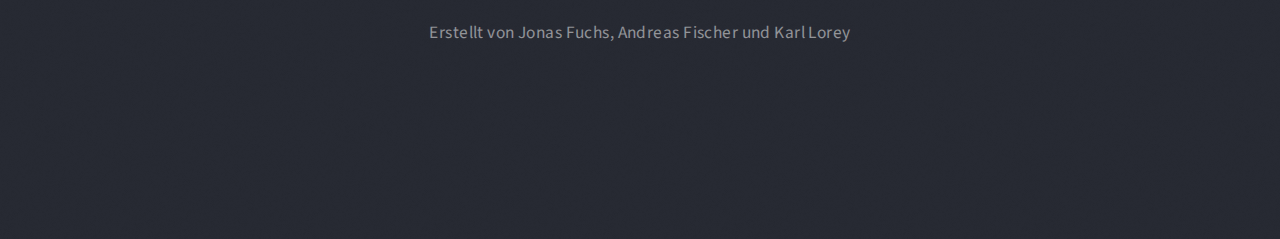
==== commit 657217dd: "Added actual address. Closes #12" ====
--- a/index.html
+++ b/index.html
@@ -6,7 +6,7 @@
 -->
 <html>
 <head>
-    <title>Launchpad Karlsruhe - Inkubator, Büros und Coworking für Startups | PionierGarage e.V.</title>
+    <title>LaunchPad Karlsruhe - Inkubator, Büros und Coworking für Startups | PionierGarage e.V.</title>
     <meta charset="utf-8"/>
     <meta name="viewport" content="width=device-width, initial-scale=1"/>
     <!--[if lte IE 8]>
@@ -24,7 +24,7 @@
 
             <!-- Logo -->
             <div id="logo">
-                <h1><a href="/">Launchpad Karlsruhe</a></h1>
+                <h1><a href="/">LaunchPad Karlsruhe</a></h1>
 
                 <p>Inkubator, Büros und Coworking-Space für Startups</p>
             </div>
@@ -48,7 +48,7 @@
         <div class="title">Motivation</div>
         <section id="intro" class="container">
             <p class="style1">
-                Das Launchpad bietet günstige und trotzdem hochwertige Arbeitsplätze für Entrepreneure
+                Das LaunchPad bietet günstige und trotzdem hochwertige Arbeitsplätze für Entrepreneure
             </p>
 
             <p class="style2">Wir bringen junge Ideen nach oben!</p>
@@ -58,13 +58,13 @@
                 wesentliche Erfolgsfaktoren. Wir als PionierGarage e.V. bieten schon seit vielen Jahren Netzwerkevents
                 und Wettbewerbe für die Karlsruher Gründerszene an. Während dieser Zeit haben wir viele junge Teams
                 begleitet und die Probleme innerhalb der bestehenden Infrastruktur - speziell dem ersten gemeinsamen
-                Büro - miterlebt. Mit dem Launchpad bieten wir nun preislich an den studentischen Geldbeutel angepasste
+                Büro - miterlebt. Mit dem LaunchPad bieten wir nun preislich an den studentischen Geldbeutel angepasste
                 und trotzdem hochwertige Arbeitsplätze für Entrepreneure sowie einen Treffpunkt für die studentische
                 Gründerszene in idealer Lage!
             </p>
 
             <p style="margin-top: 25px">
-                Träger des Launchpads ist die <a href="http://pioniergarage.de" target="_blank">PionierGarage e.V.</a>
+                Träger des LaunchPad ist die <a href="http://pioniergarage.de" target="_blank">PionierGarage e.V.</a>
             </p>
         </section>
     </div>
@@ -81,7 +81,6 @@
                     <img src="images/logos/daimler.png" alt="Logo von Daimler">
                 </div>
                 <div class="6u 12u(mobile) image">
-                    <h1>Hallo</h1>
                     <img src="images/logos/logo-blank.png" alt="Logo eines zukünftigen Sponsors">
                 </div>
             </div>
@@ -176,7 +175,7 @@
 
                                 <p>
                                     Als Treffpunkt für Gründer und Arbeitsplatz für junge Entrepreneure bietet das
-                                    Launchpad interessante Kontakte und so die Möglichkeit, das eigene Netzwerk ausbauen.
+                                    LaunchPad interessante Kontakte und so die Möglichkeit, das eigene Netzwerk ausbauen.
                                 </p>
                             </section>
                         </div>
@@ -209,7 +208,7 @@
 
                                 <p>
                                     In direkter Nähe zum Karlsruher Institut für Technologie (KIT), der
-                                    Technologiefarbrik und der Hoepfnerburg liegt das Launchpad im Herzen der
+                                    Technologiefarbrik und der Hoepfnerburg liegt das LaunchPad im Herzen der
                                     Startupsszene von Karlsruhe.
                                 </p>
                             </section>
@@ -233,7 +232,7 @@
                                 <p>
                                     Als gemeinnütziger Verein und studentischer Ansprechpartner für Entrepreneure kennen
                                     wir die Situation junger Startups und können mit unserem starken Netzwerk an
-                                    Partnern das Launchpad bereichern und durch unsere Expertise auch bestens
+                                    Partnern das LaunchPad bereichern und durch unsere Expertise auch bestens
                                     leiten/organisieren.
                                 </p>
                             </section>
@@ -252,7 +251,7 @@
         <section id="highlights-intro" class="container">
             <p class="style1">Zentrale Lage. Gut ausgestattet. <br> Von Gründern für Gründer.</p>
 
-            <p class="style3">Wir kümmern uns derzeit um Räumlichkeiten zur Umsetzung des Launchpads und haben ein Objekt
+            <p class="style3">Wir kümmern uns derzeit um Räumlichkeiten zur Umsetzung des LaunchPads und haben ein Objekt
                 in der Karlsruher Oststadt im Fokus. Was erwartet dich dort: </p>
         </section>
 
@@ -272,7 +271,7 @@
                 </div>
                 <div class="4u 12u(mobile)">
                     <section class="highlight">
-                        <img class="image featured" src="images/pioniergarage-launchpad-coworking-area-mockup.jpg" alt="Coworking-Raum im Gemeinschaftsbüro des PionierGarage Launchpad in Karlsruhe"/>
+                        <img class="image featured" src="images/pioniergarage-launchpad-coworking-area-mockup.jpg" alt="Coworking-Raum im Gemeinschaftsbüro des PionierGarage LaunchPad in Karlsruhe"/>
 
                         <h3>Arbeitsraum</h3>
 
@@ -286,7 +285,7 @@
                 </div>
                 <div class="4u 12u(mobile)">
                     <section class="highlight">
-                        <img class="image featured" src="images/pioniergarage-launchpad-offices-mockup.jpg" alt="Günstige Büroräume für Gründer im PionierGarage Launchpad in Karlsruhe"/>
+                        <img class="image featured" src="images/pioniergarage-launchpad-offices-mockup.jpg" alt="Günstige Büroräume für Gründer im PionierGarage LaunchPad in Karlsruhe"/>
 
                         <h3>Startup-Büros</h3>
 
@@ -375,8 +374,8 @@
                                     <h3 class="icon fa-home">Besucheranschrift</h3>
 
                                     <p>
-                                        t.b.a.<br/>
-                                        t.b.a.<br/>
+                                        PionierGarage e.V. - LaunchPad<br/>
+                                        Rintheimer Straße 17<br/>
                                         76131 Karlsruhe
                                     </p>
                                 </section>
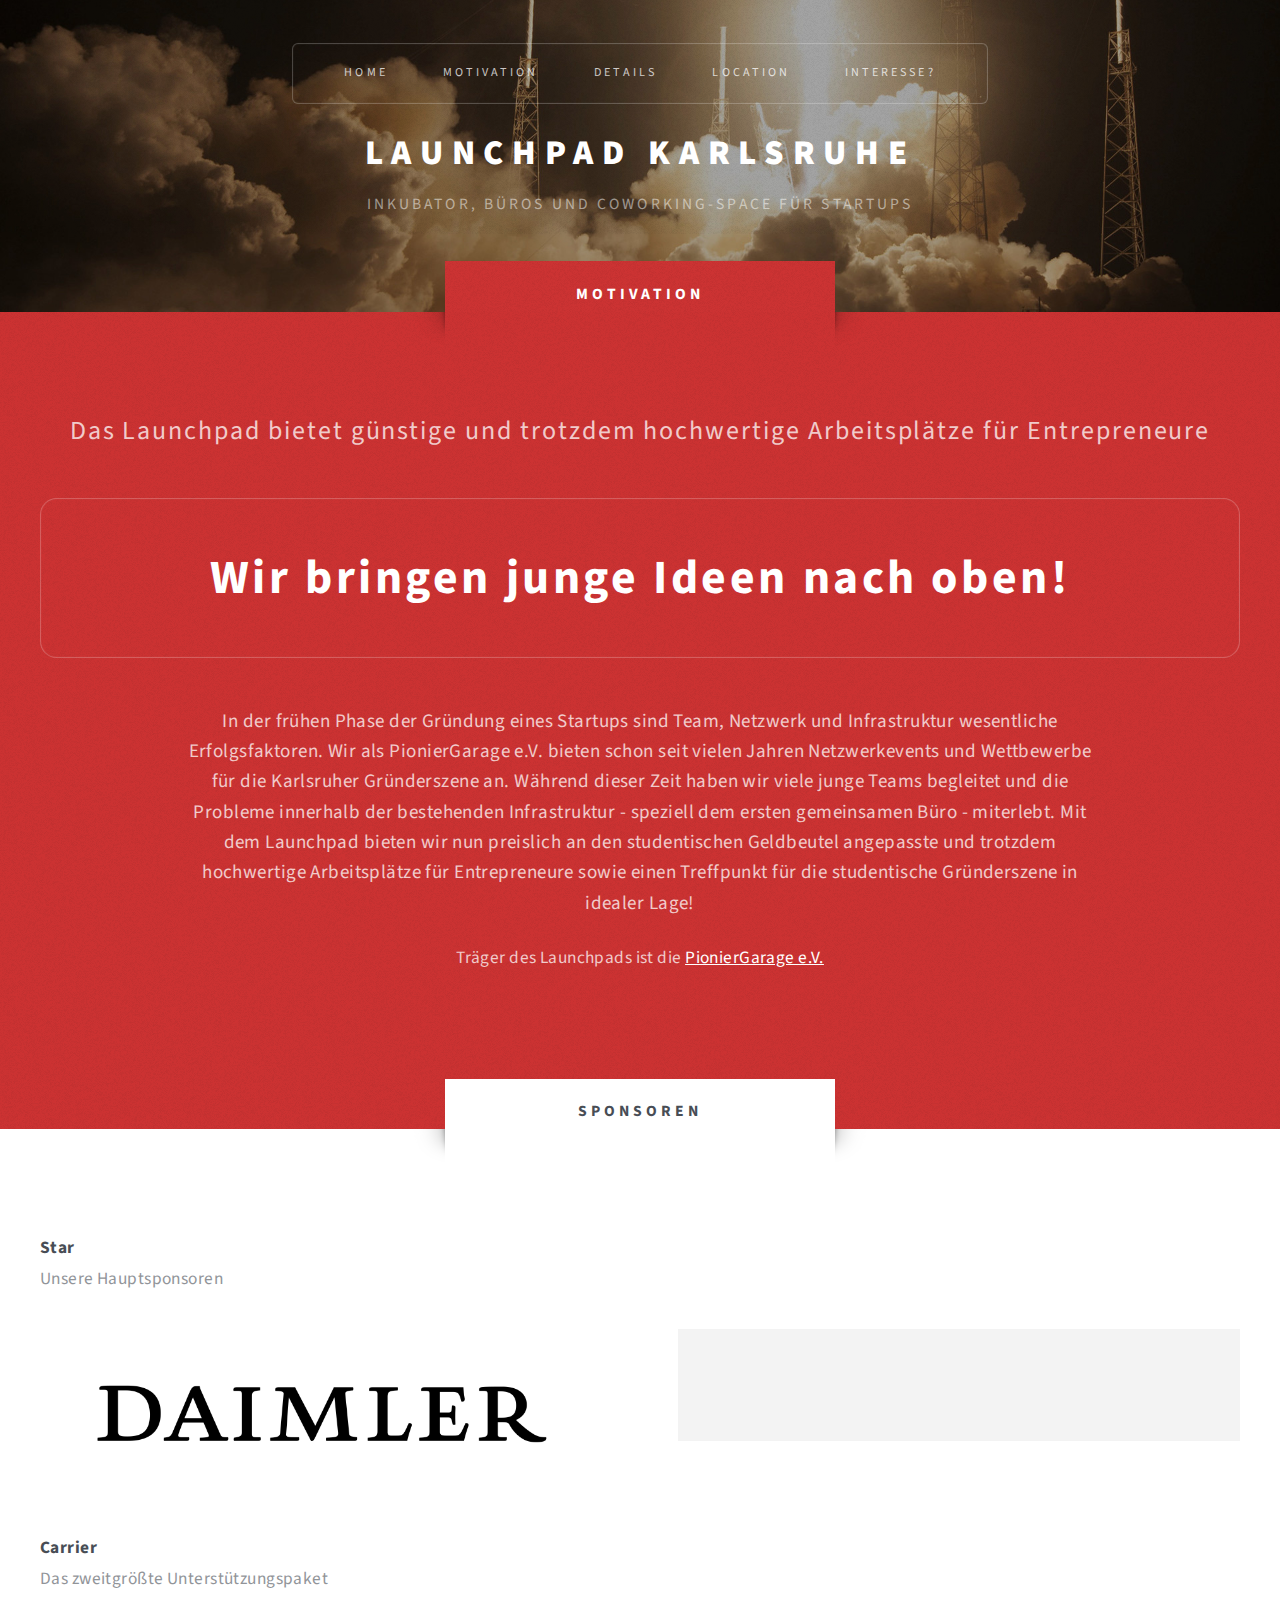
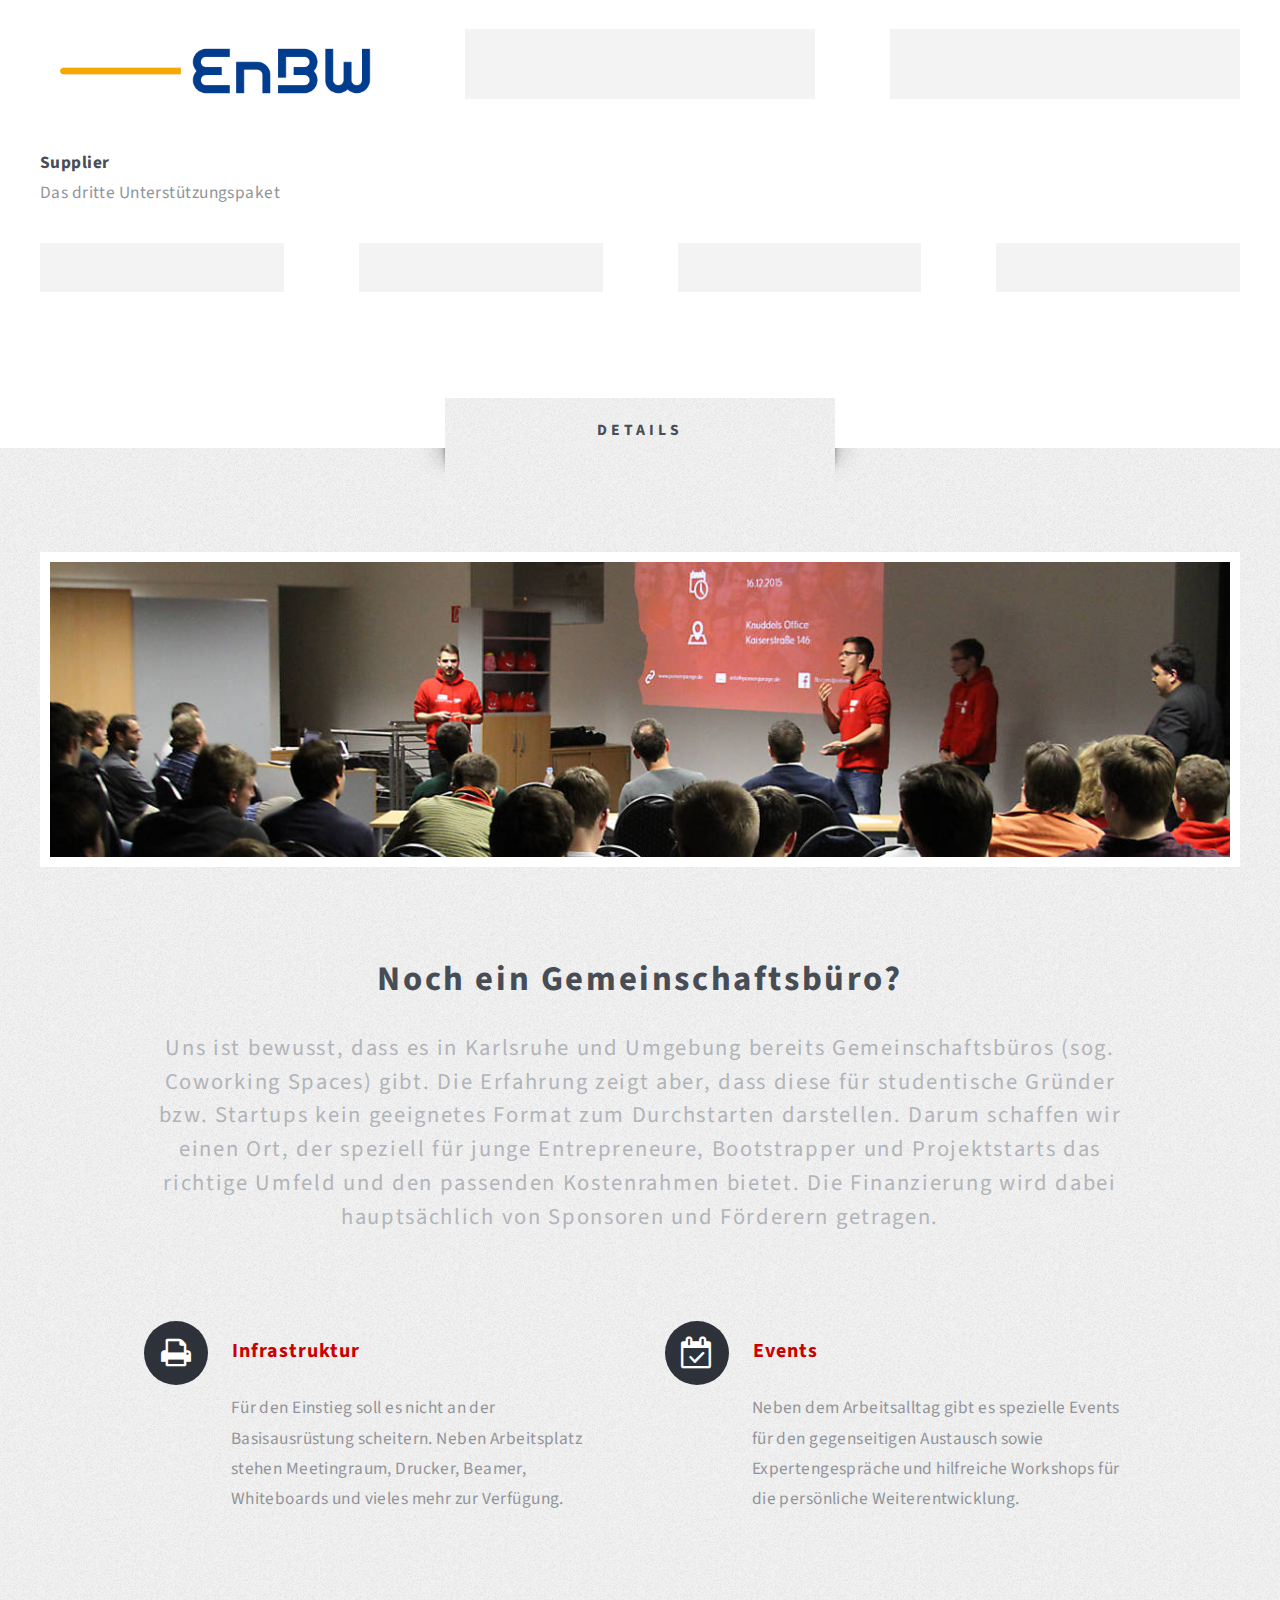
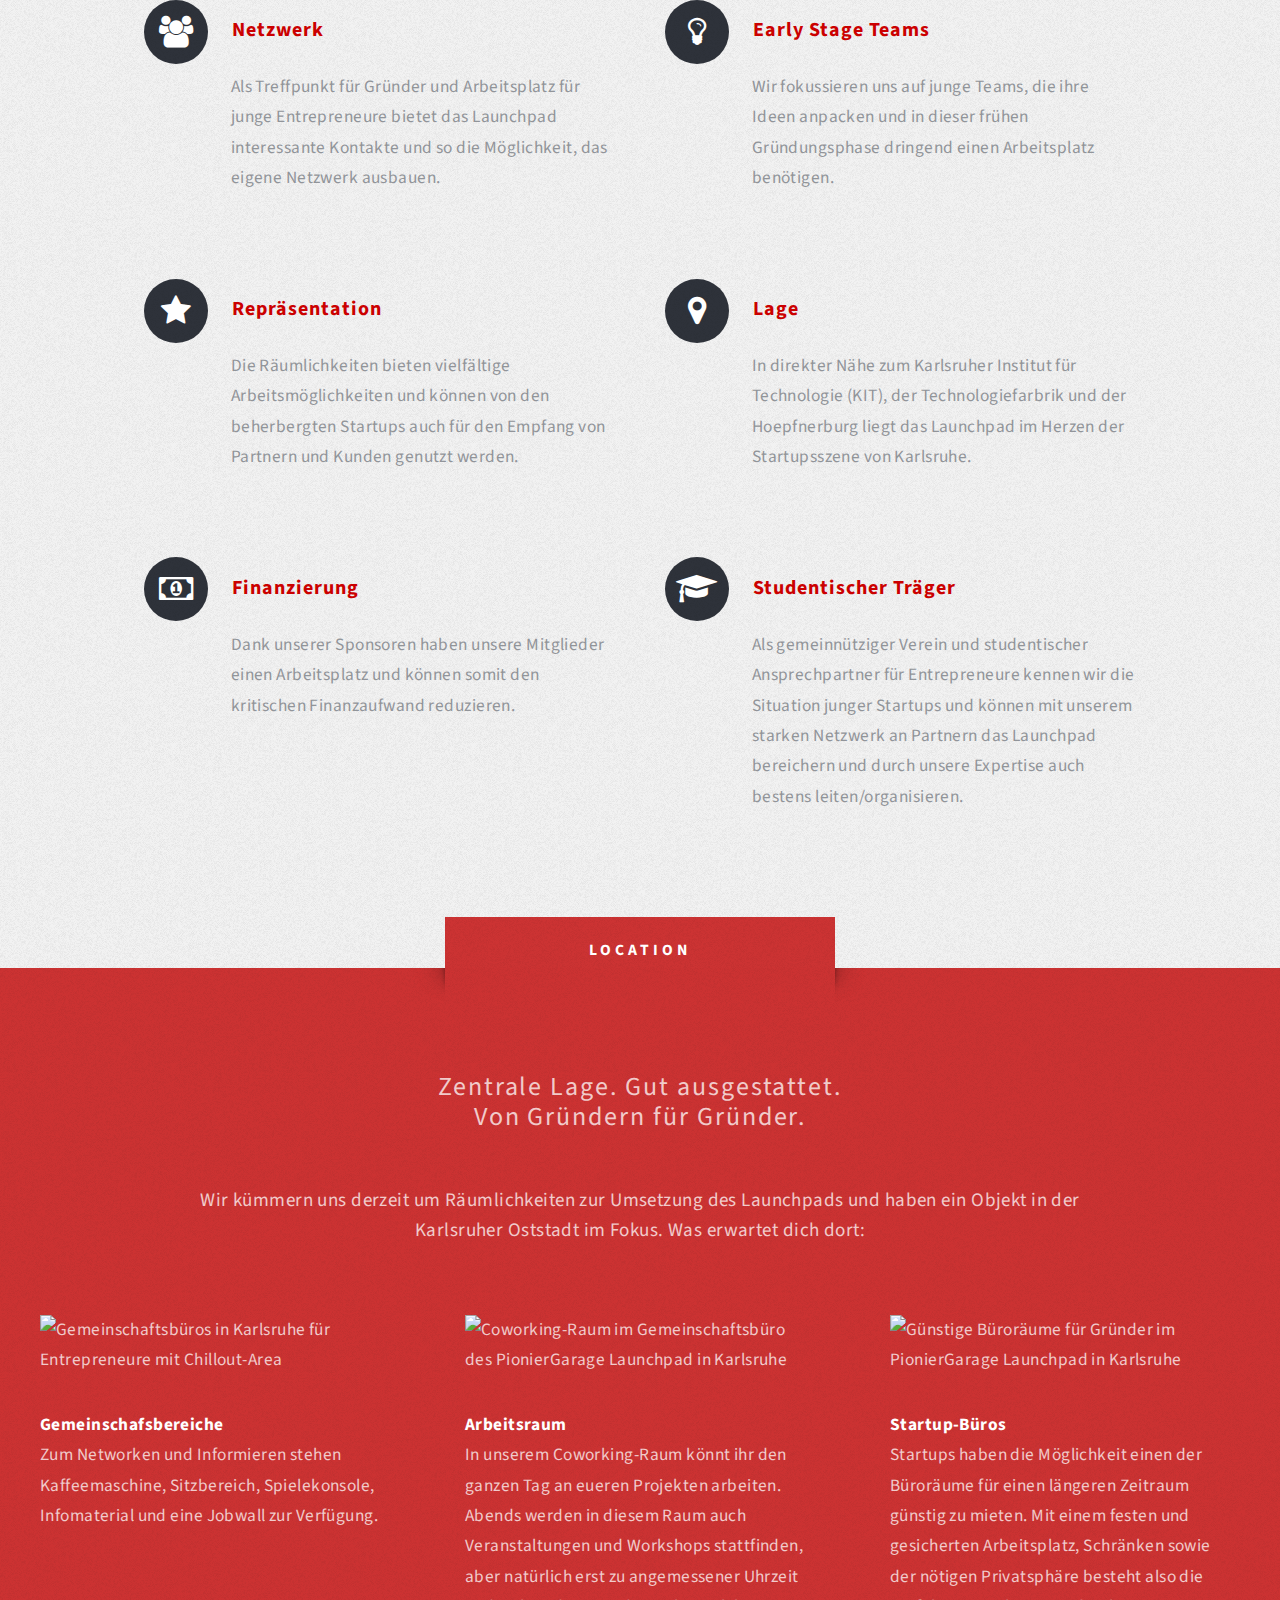
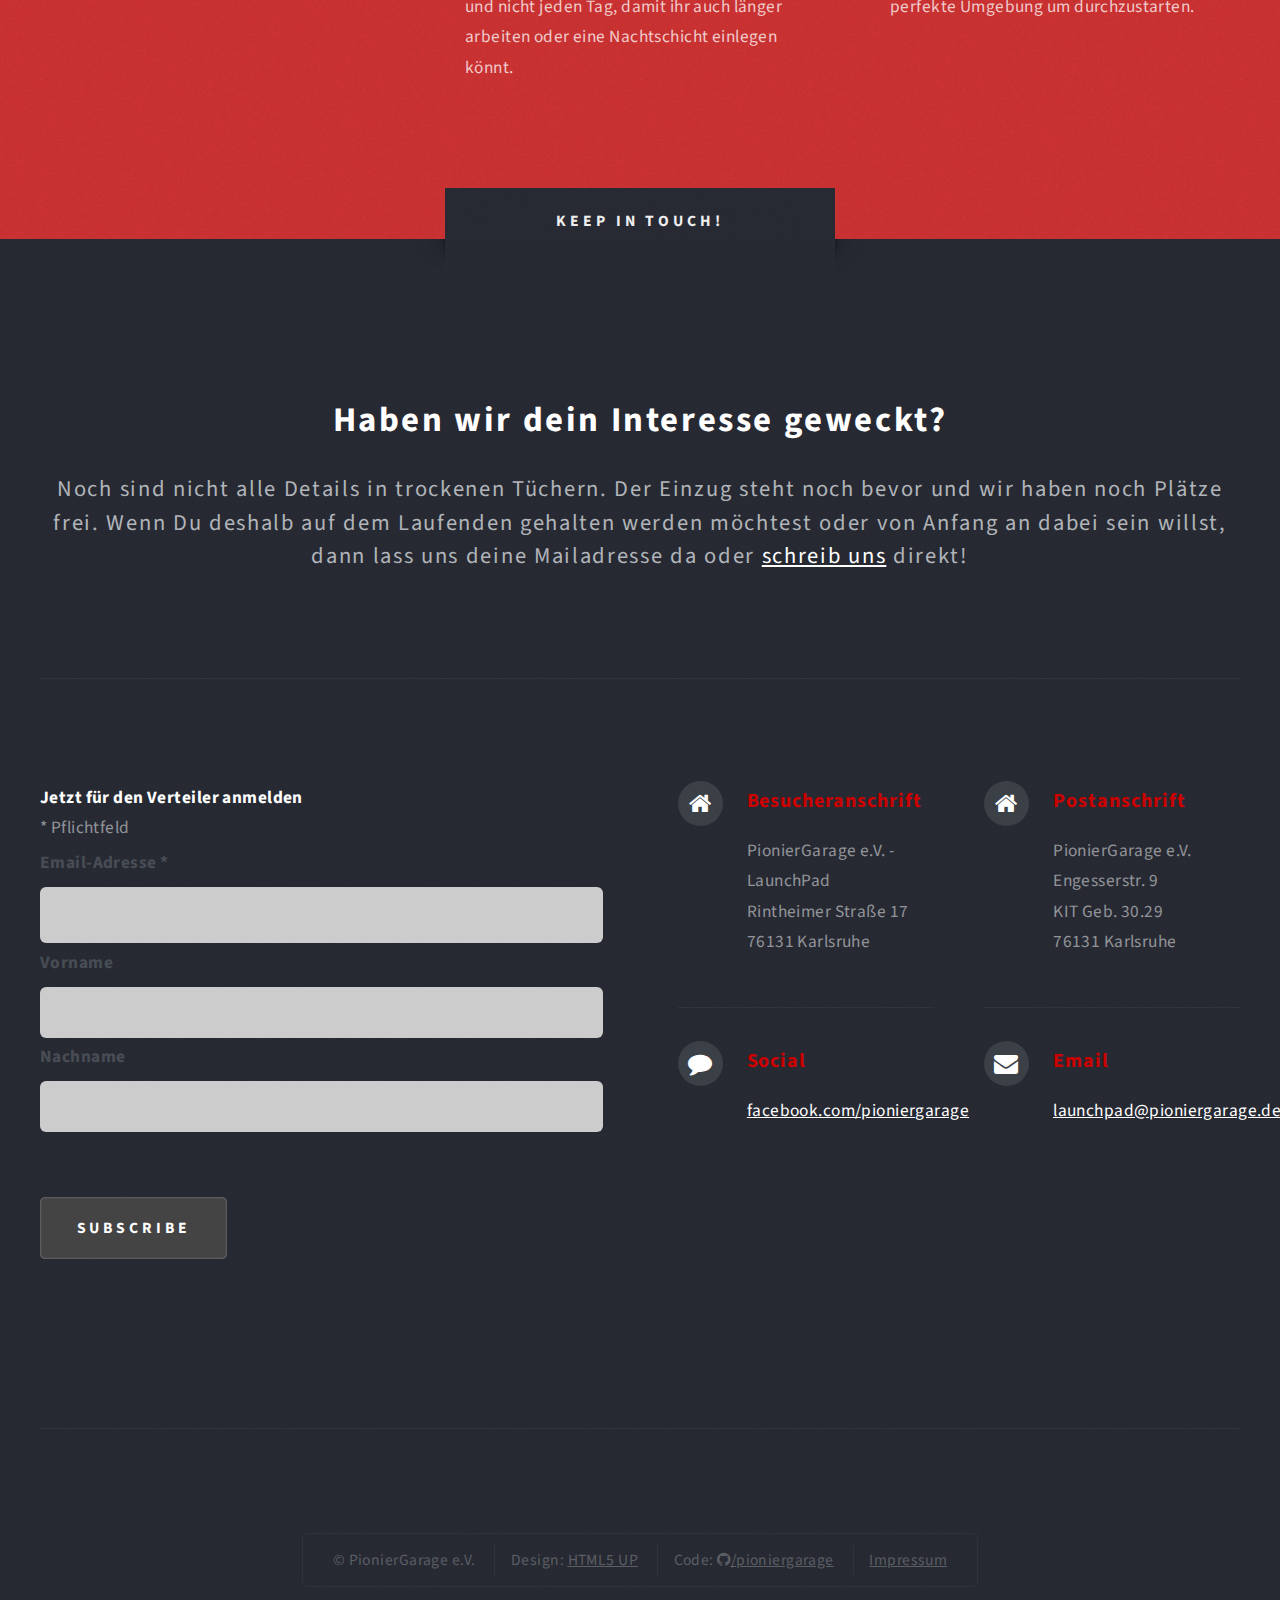
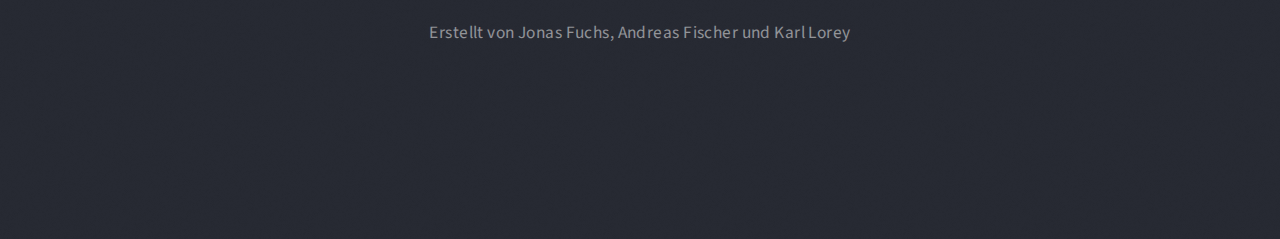
==== commit 75471f42: "Merge branch 'master' of https://github.com/pioniergarage/launchpad" ====
--- a/index.html
+++ b/index.html
@@ -6,7 +6,7 @@
 -->
 <html>
 <head>
-    <title>LaunchPad Karlsruhe - Inkubator, Büros und Coworking für Startups | PionierGarage e.V.</title>
+    <title>Launchpad Karlsruhe - Inkubator, Büros und Coworking für Startups | PionierGarage e.V.</title>
     <meta charset="utf-8"/>
     <meta name="viewport" content="width=device-width, initial-scale=1"/>
     <!--[if lte IE 8]>
@@ -24,7 +24,7 @@
 
             <!-- Logo -->
             <div id="logo">
-                <h1><a href="/">LaunchPad Karlsruhe</a></h1>
+                <h1><a href="/">Launchpad Karlsruhe</a></h1>
 
                 <p>Inkubator, Büros und Coworking-Space für Startups</p>
             </div>
@@ -48,7 +48,7 @@
         <div class="title">Motivation</div>
         <section id="intro" class="container">
             <p class="style1">
-                Das LaunchPad bietet günstige und trotzdem hochwertige Arbeitsplätze für Entrepreneure
+                Das Launchpad bietet günstige und trotzdem hochwertige Arbeitsplätze für Entrepreneure
             </p>
 
             <p class="style2">Wir bringen junge Ideen nach oben!</p>
@@ -58,13 +58,13 @@
                 wesentliche Erfolgsfaktoren. Wir als PionierGarage e.V. bieten schon seit vielen Jahren Netzwerkevents
                 und Wettbewerbe für die Karlsruher Gründerszene an. Während dieser Zeit haben wir viele junge Teams
                 begleitet und die Probleme innerhalb der bestehenden Infrastruktur - speziell dem ersten gemeinsamen
-                Büro - miterlebt. Mit dem LaunchPad bieten wir nun preislich an den studentischen Geldbeutel angepasste
+                Büro - miterlebt. Mit dem Launchpad bieten wir nun preislich an den studentischen Geldbeutel angepasste
                 und trotzdem hochwertige Arbeitsplätze für Entrepreneure sowie einen Treffpunkt für die studentische
                 Gründerszene in idealer Lage!
             </p>
 
             <p style="margin-top: 25px">
-                Träger des LaunchPad ist die <a href="http://pioniergarage.de" target="_blank">PionierGarage e.V.</a>
+                Träger des Launchpads ist die <a href="http://pioniergarage.de" target="_blank">PionierGarage e.V.</a>
             </p>
         </section>
     </div>
@@ -175,7 +175,7 @@
 
                                 <p>
                                     Als Treffpunkt für Gründer und Arbeitsplatz für junge Entrepreneure bietet das
-                                    LaunchPad interessante Kontakte und so die Möglichkeit, das eigene Netzwerk ausbauen.
+                                    Launchpad interessante Kontakte und so die Möglichkeit, das eigene Netzwerk ausbauen.
                                 </p>
                             </section>
                         </div>
@@ -208,7 +208,7 @@
 
                                 <p>
                                     In direkter Nähe zum Karlsruher Institut für Technologie (KIT), der
-                                    Technologiefarbrik und der Hoepfnerburg liegt das LaunchPad im Herzen der
+                                    Technologiefarbrik und der Hoepfnerburg liegt das Launchpad im Herzen der
                                     Startupsszene von Karlsruhe.
                                 </p>
                             </section>
@@ -232,7 +232,7 @@
                                 <p>
                                     Als gemeinnütziger Verein und studentischer Ansprechpartner für Entrepreneure kennen
                                     wir die Situation junger Startups und können mit unserem starken Netzwerk an
-                                    Partnern das LaunchPad bereichern und durch unsere Expertise auch bestens
+                                    Partnern das Launchpad bereichern und durch unsere Expertise auch bestens
                                     leiten/organisieren.
                                 </p>
                             </section>
@@ -251,7 +251,7 @@
         <section id="highlights-intro" class="container">
             <p class="style1">Zentrale Lage. Gut ausgestattet. <br> Von Gründern für Gründer.</p>
 
-            <p class="style3">Wir kümmern uns derzeit um Räumlichkeiten zur Umsetzung des LaunchPads und haben ein Objekt
+            <p class="style3">Wir kümmern uns derzeit um Räumlichkeiten zur Umsetzung des Launchpads und haben ein Objekt
                 in der Karlsruher Oststadt im Fokus. Was erwartet dich dort: </p>
         </section>
 
@@ -271,7 +271,7 @@
                 </div>
                 <div class="4u 12u(mobile)">
                     <section class="highlight">
-                        <img class="image featured" src="images/pioniergarage-launchpad-coworking-area-mockup.jpg" alt="Coworking-Raum im Gemeinschaftsbüro des PionierGarage LaunchPad in Karlsruhe"/>
+                        <img class="image featured" src="images/pioniergarage-launchpad-coworking-area-mockup.jpg" alt="Coworking-Raum im Gemeinschaftsbüro des PionierGarage Launchpad in Karlsruhe"/>
 
                         <h3>Arbeitsraum</h3>
 
@@ -285,7 +285,7 @@
                 </div>
                 <div class="4u 12u(mobile)">
                     <section class="highlight">
-                        <img class="image featured" src="images/pioniergarage-launchpad-offices-mockup.jpg" alt="Günstige Büroräume für Gründer im PionierGarage LaunchPad in Karlsruhe"/>
+                        <img class="image featured" src="images/pioniergarage-launchpad-offices-mockup.jpg" alt="Günstige Büroräume für Gründer im PionierGarage Launchpad in Karlsruhe"/>
 
                         <h3>Startup-Büros</h3>
 
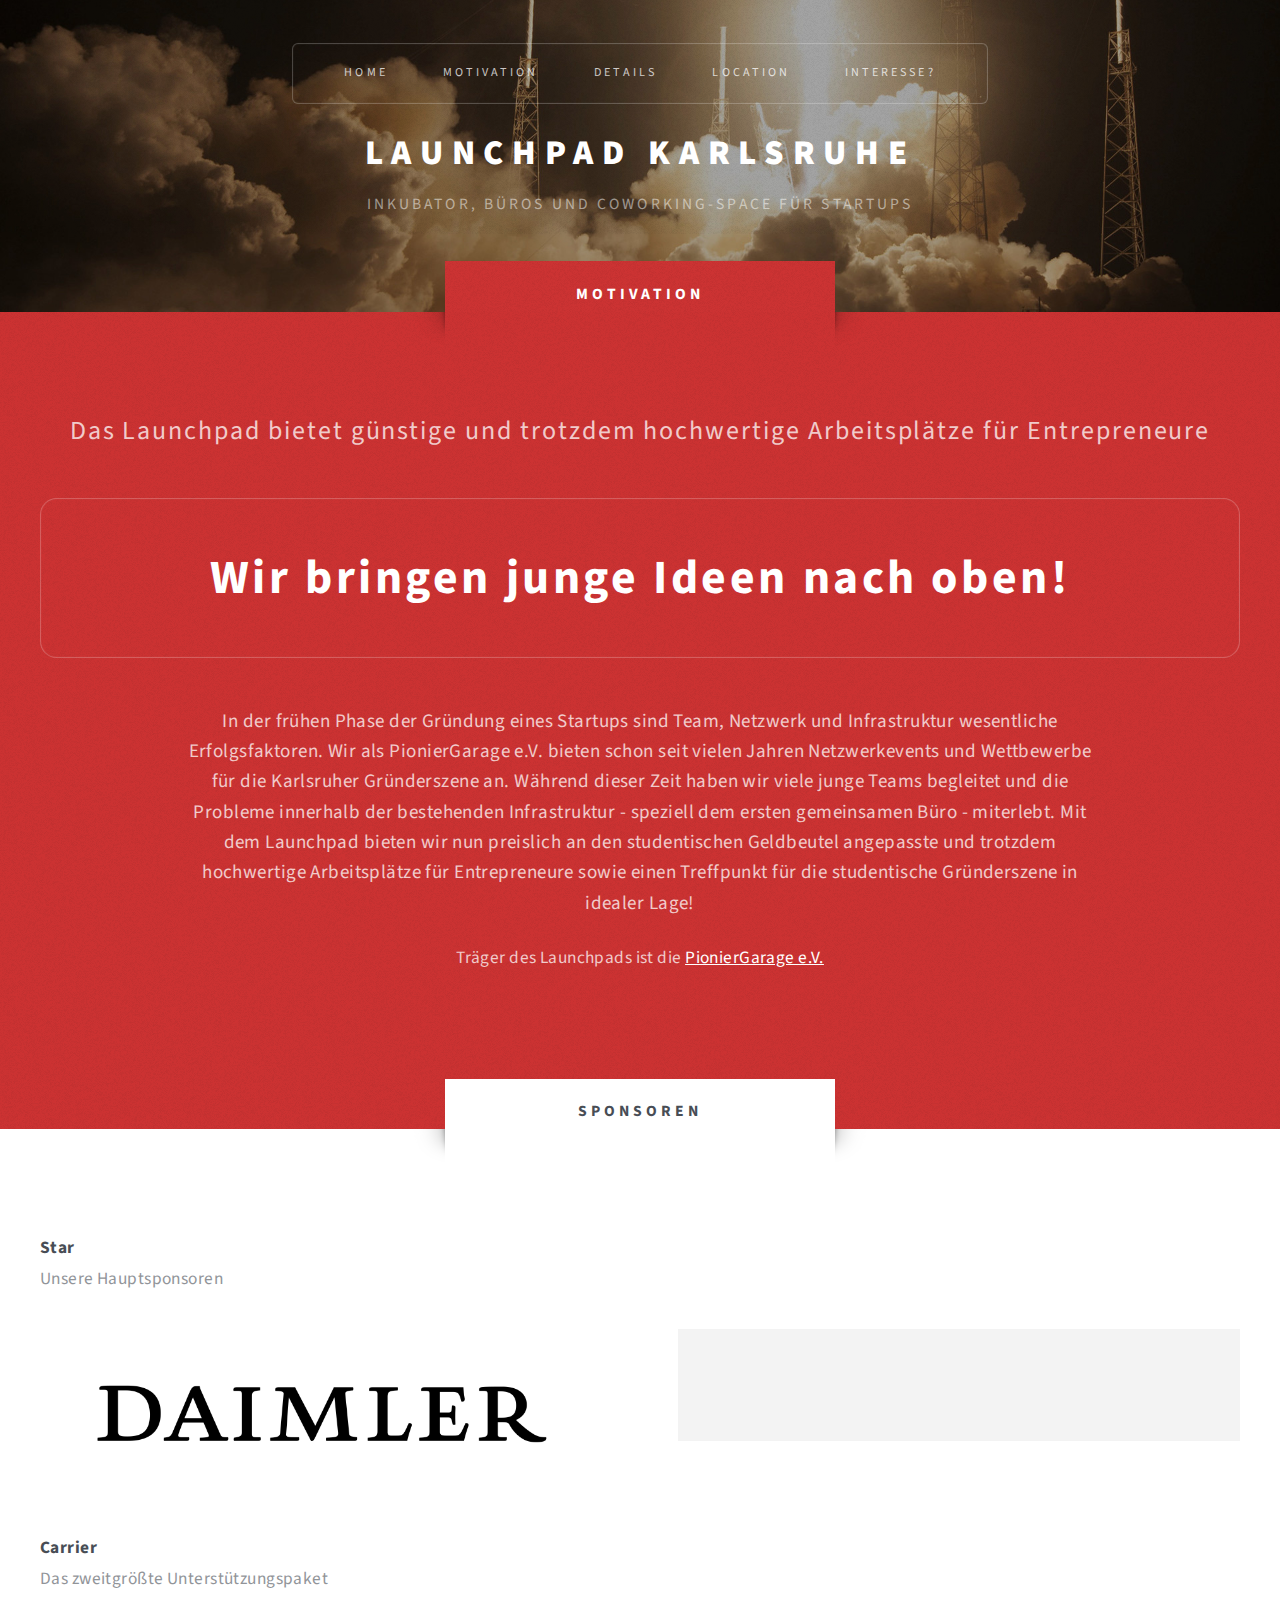
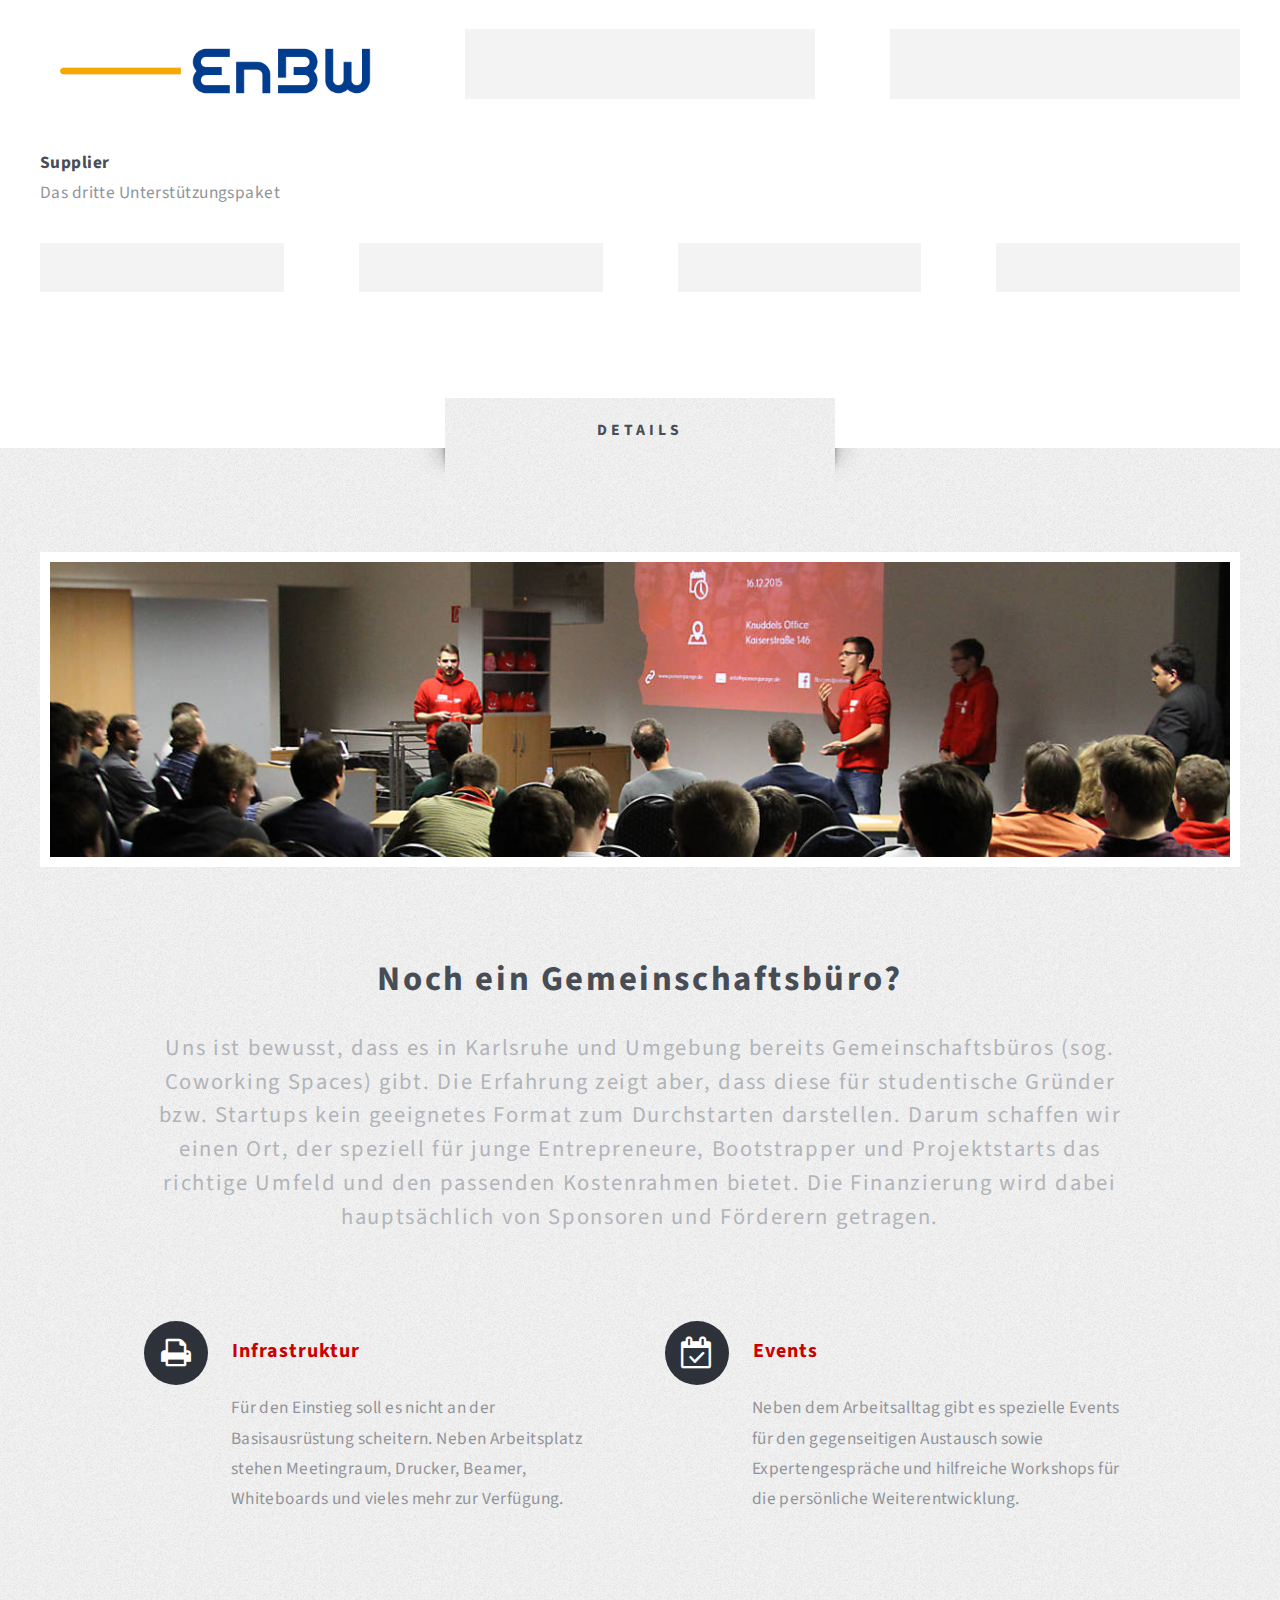
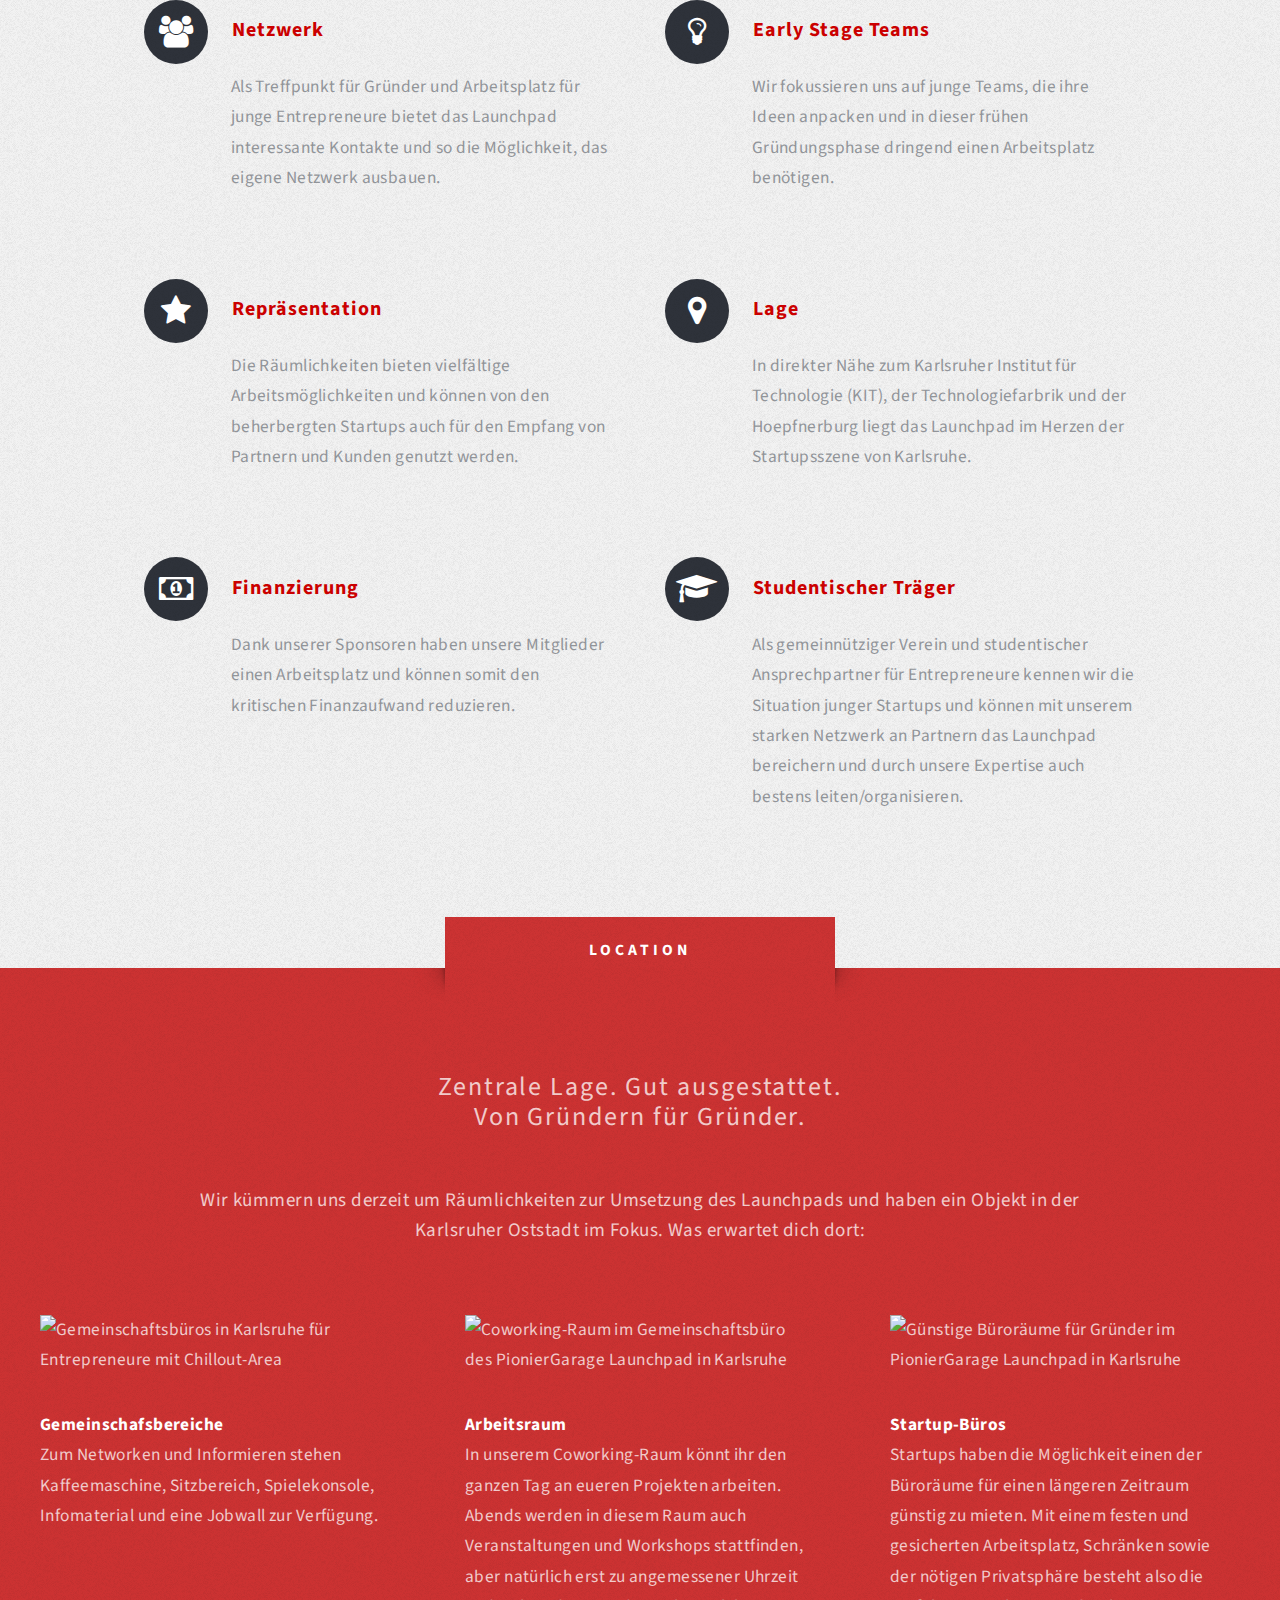
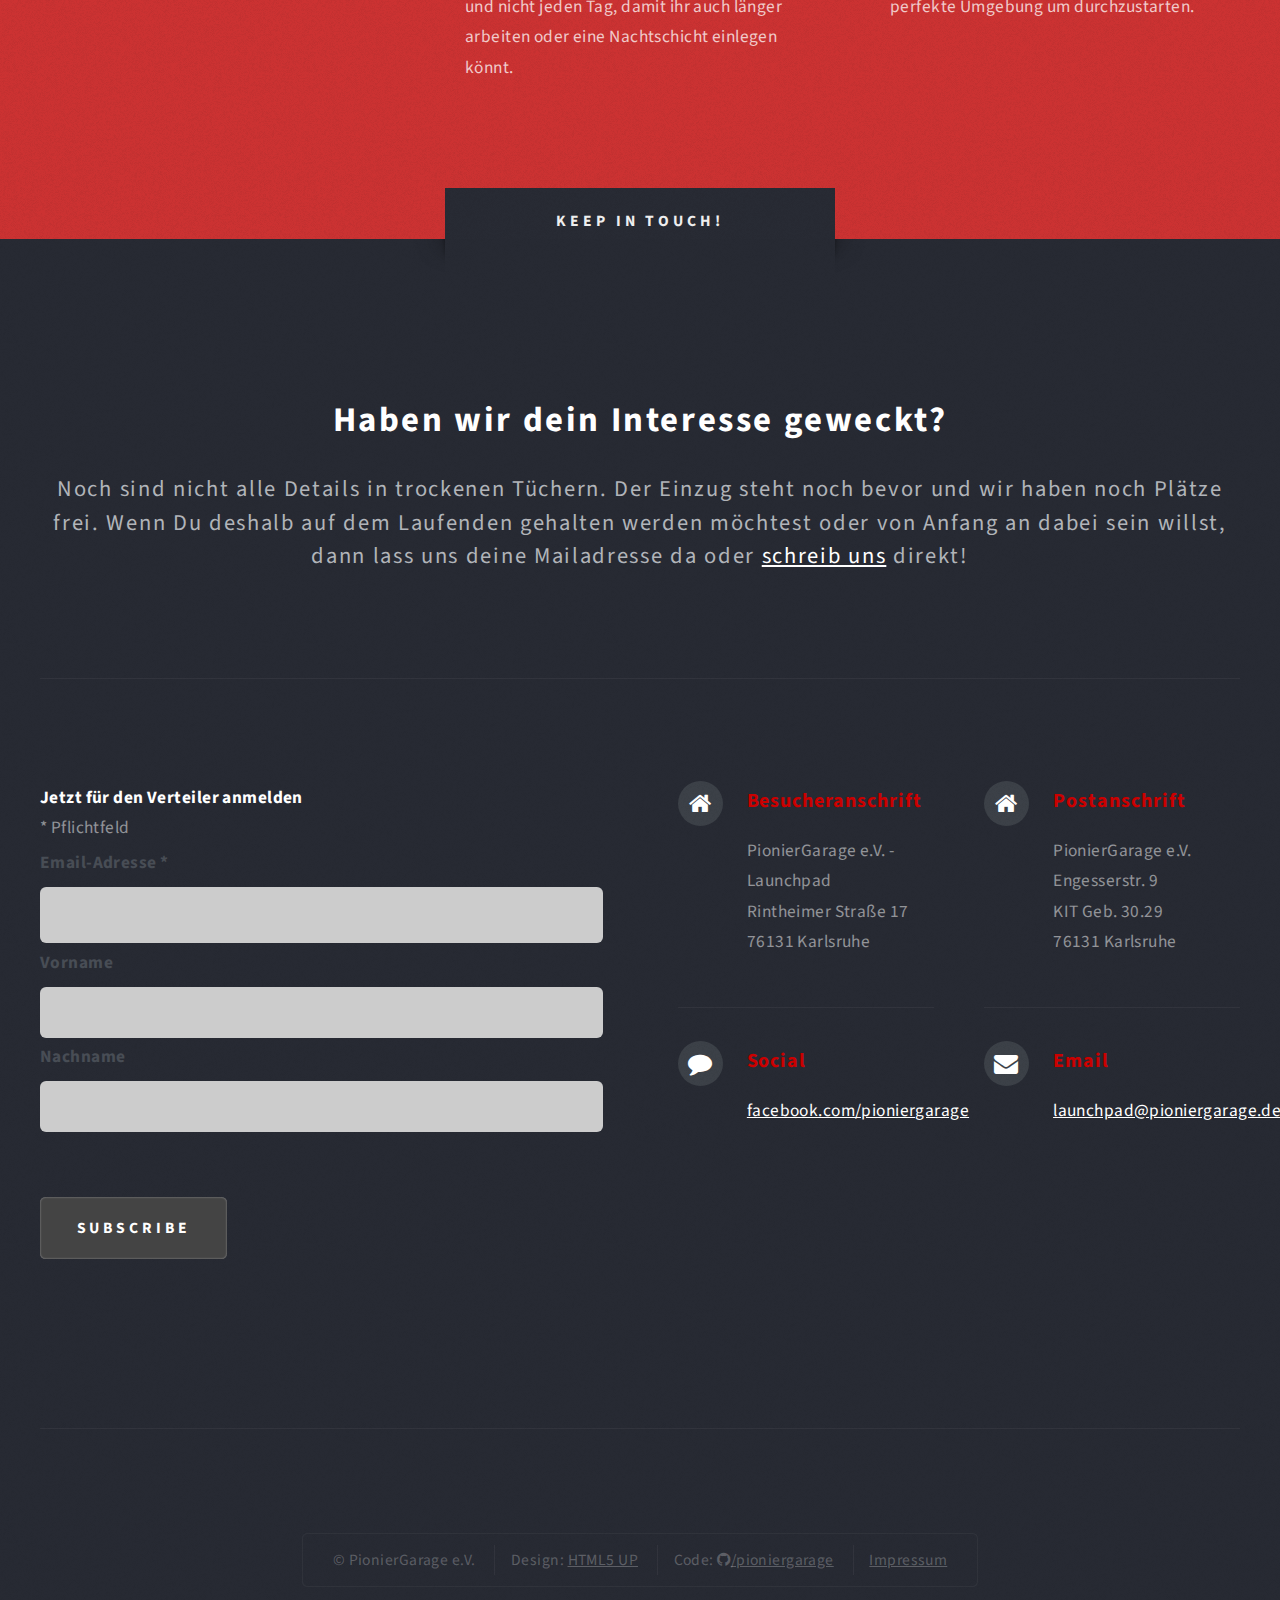
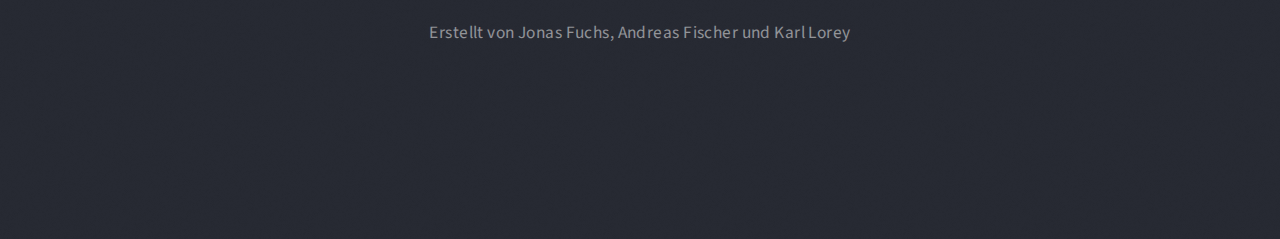
==== commit 96ab3c2f: "Launchpad with lowercase p" ====
--- a/index.html
+++ b/index.html
@@ -374,7 +374,7 @@
                                     <h3 class="icon fa-home">Besucheranschrift</h3>
 
                                     <p>
-                                        PionierGarage e.V. - LaunchPad<br/>
+                                        PionierGarage e.V. - Launchpad<br/>
                                         Rintheimer Straße 17<br/>
                                         76131 Karlsruhe
                                     </p>
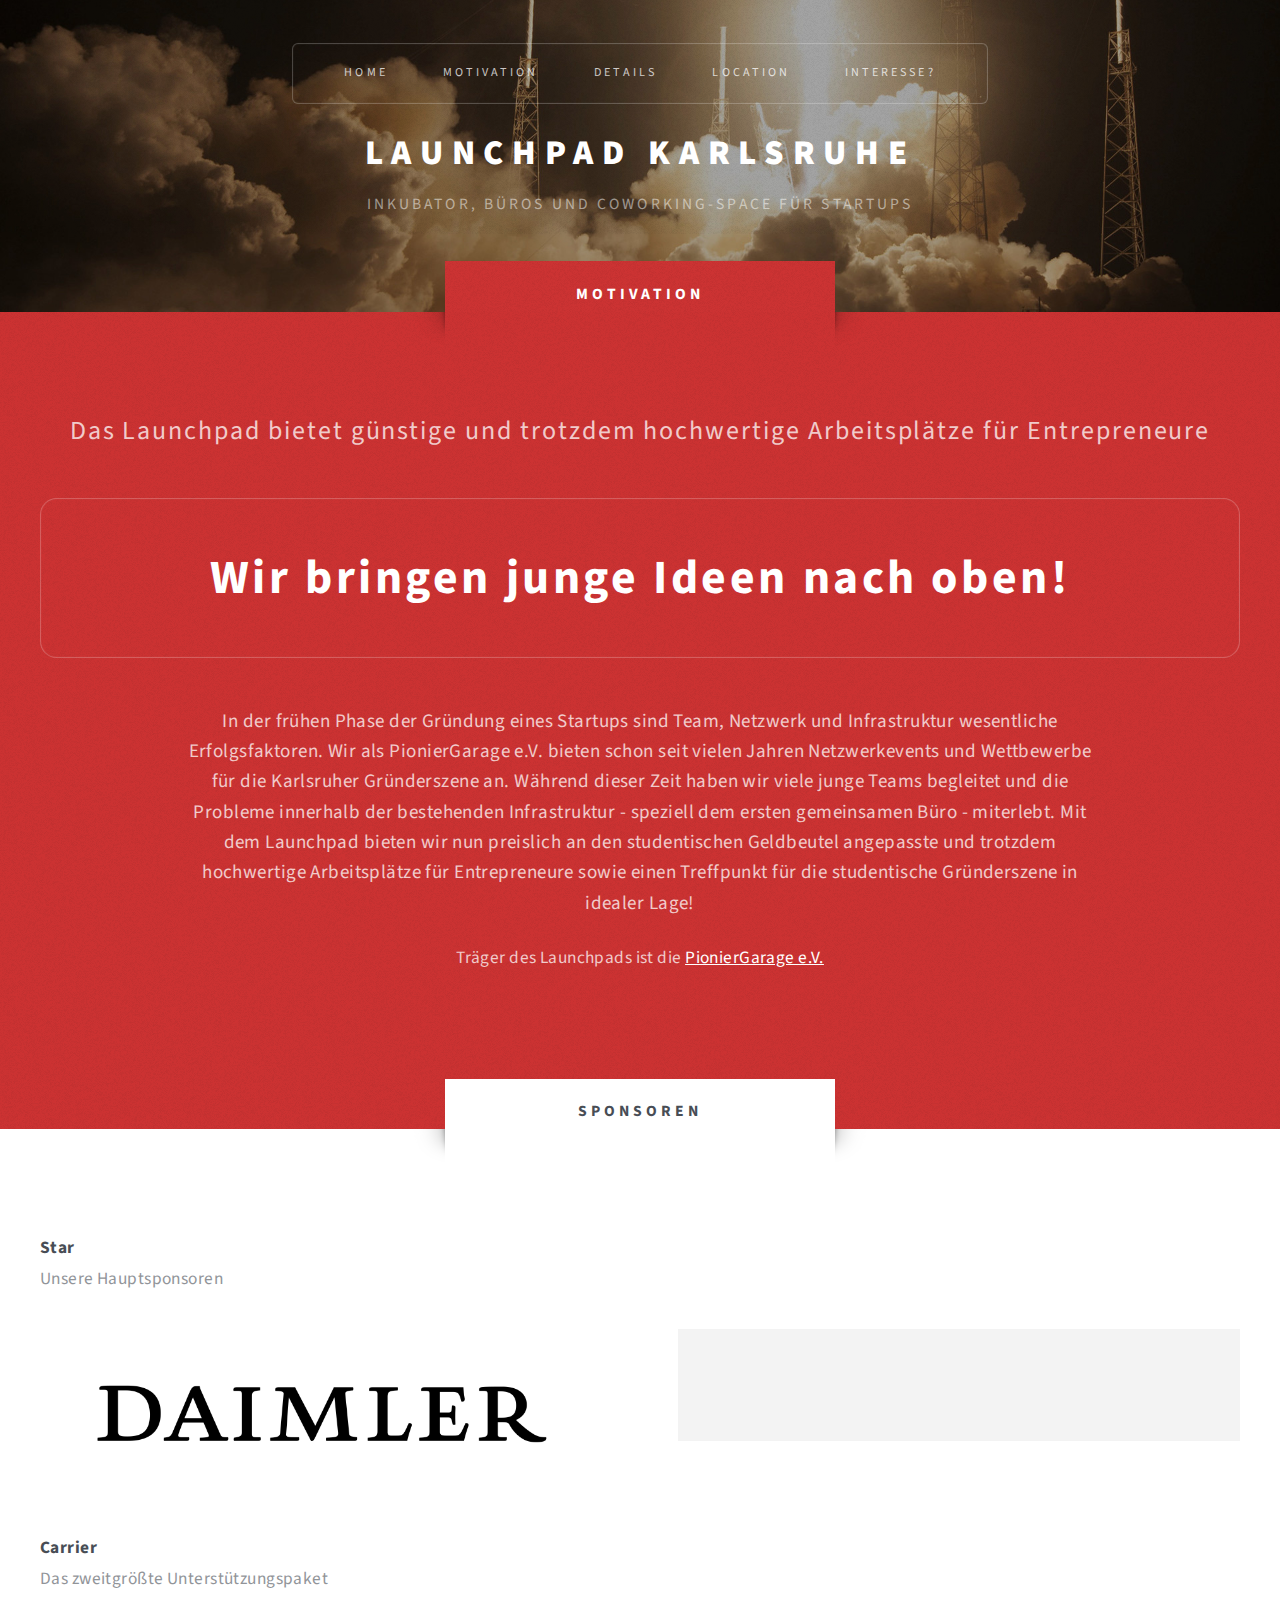
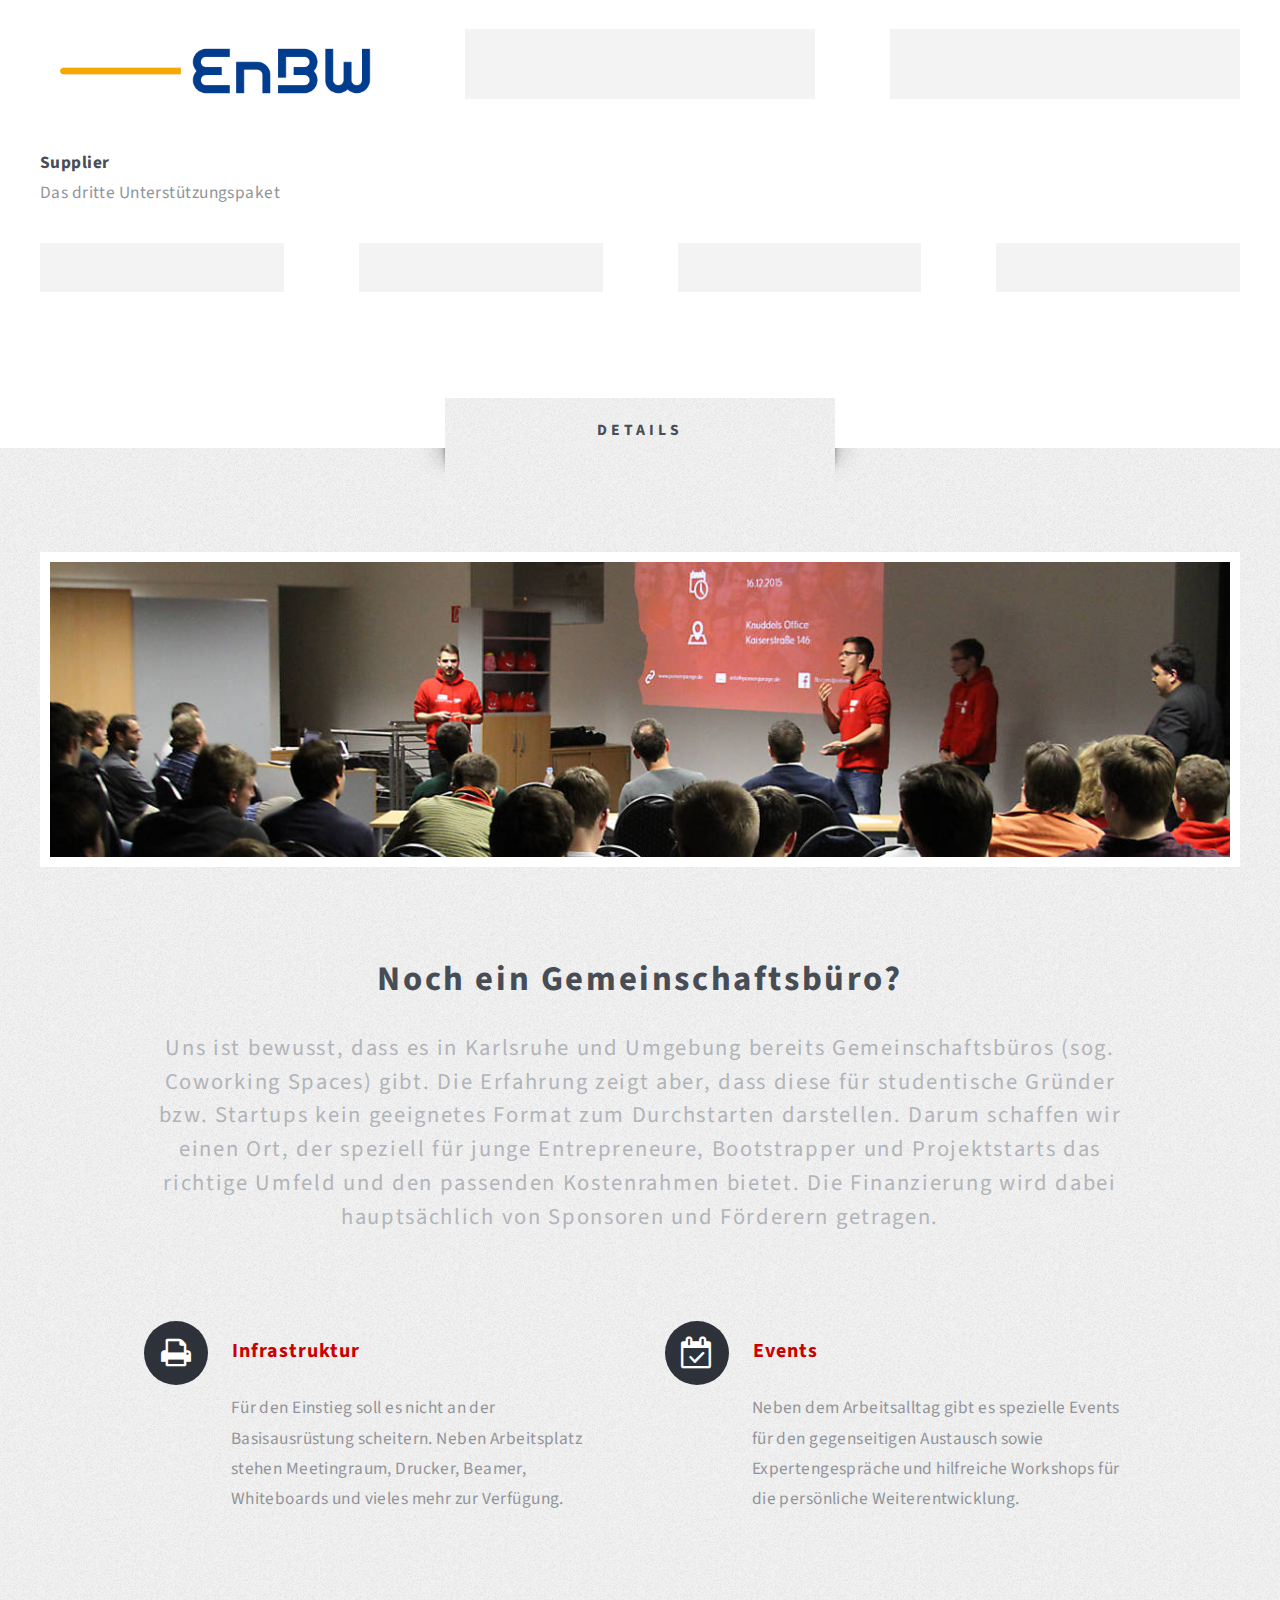
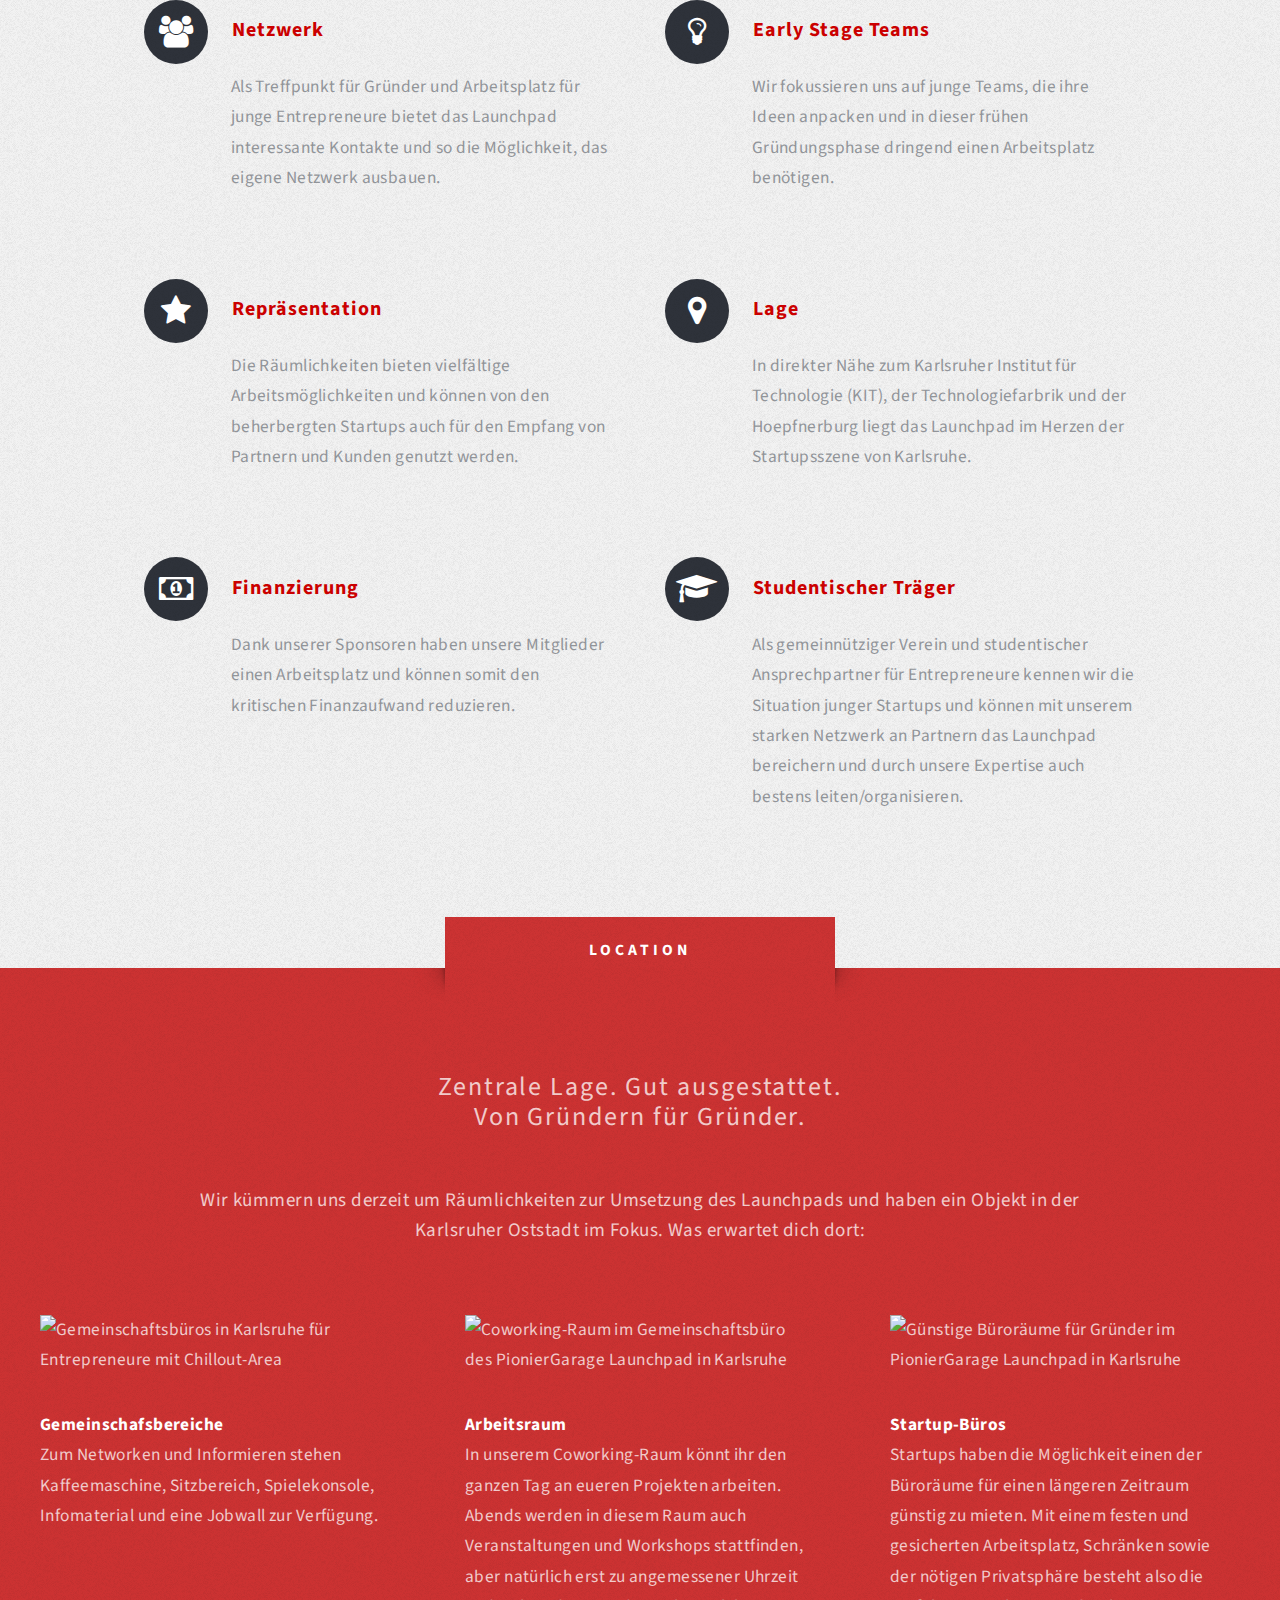
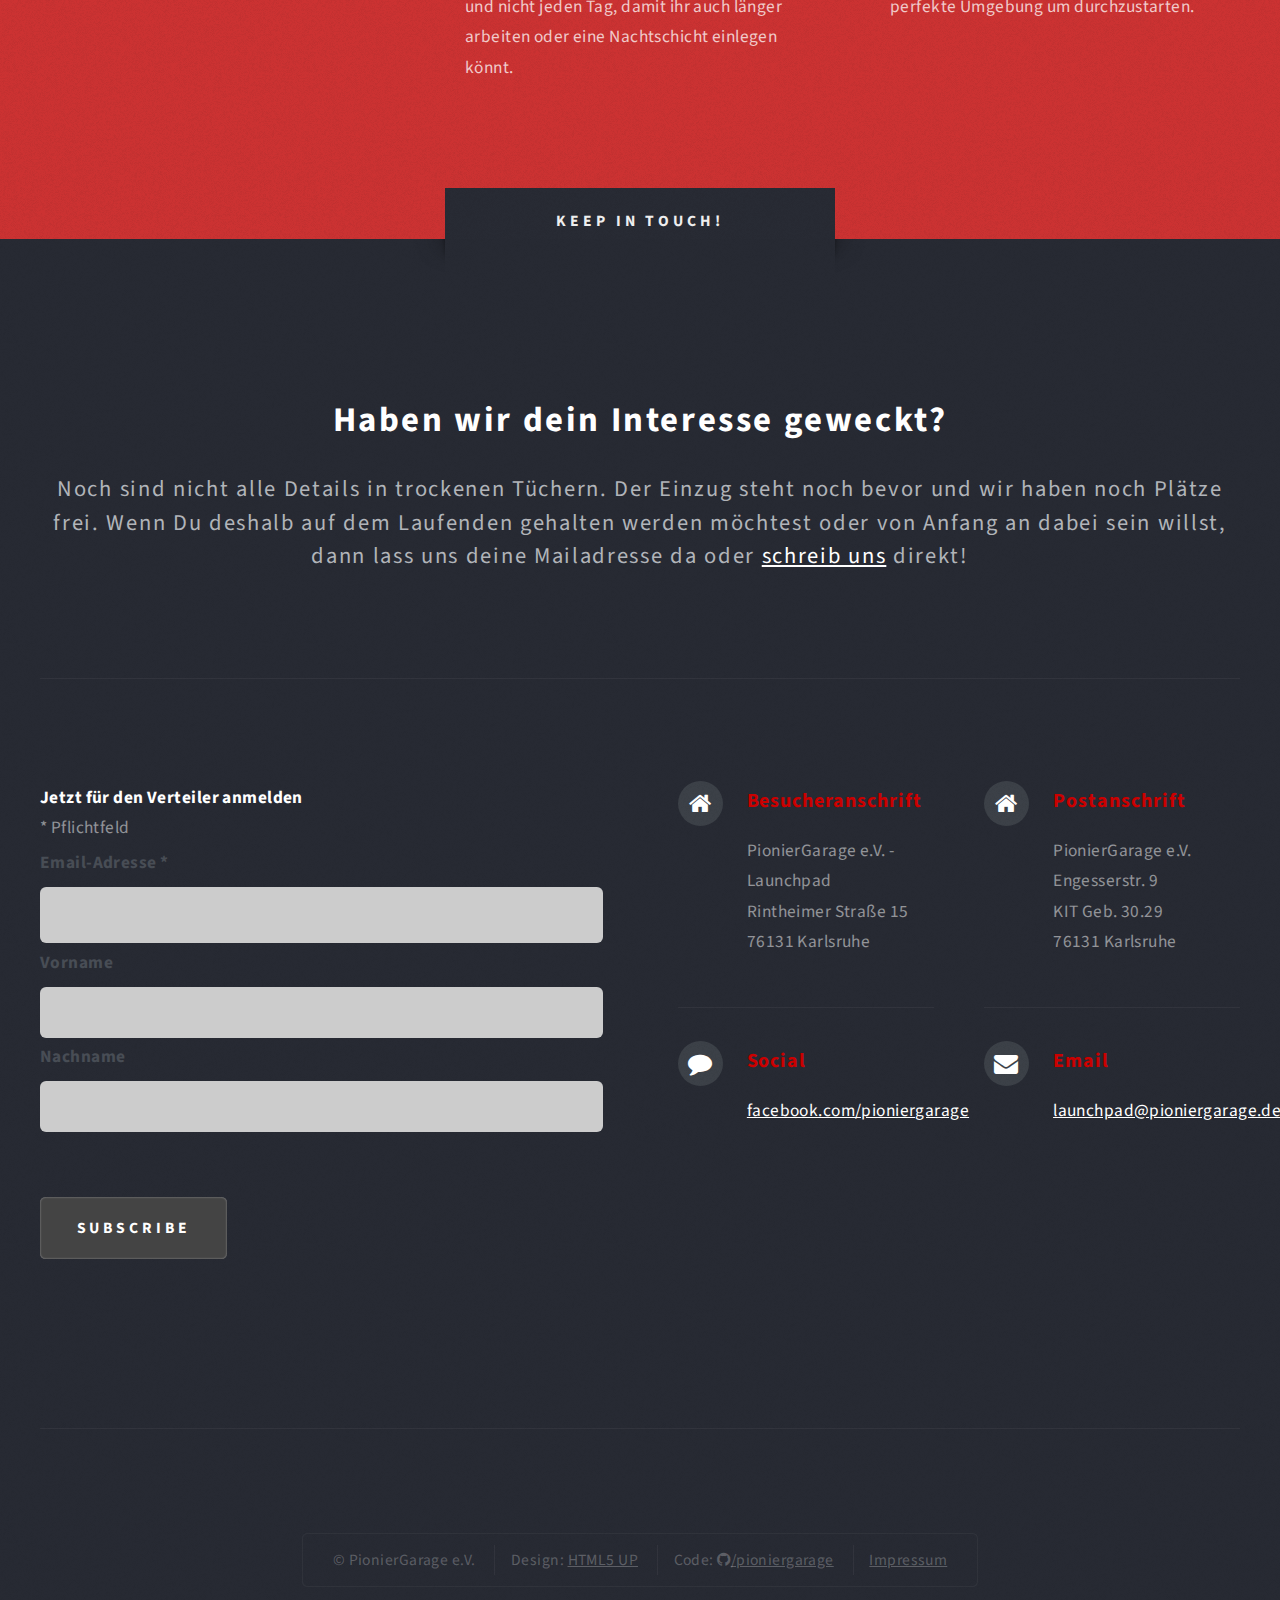
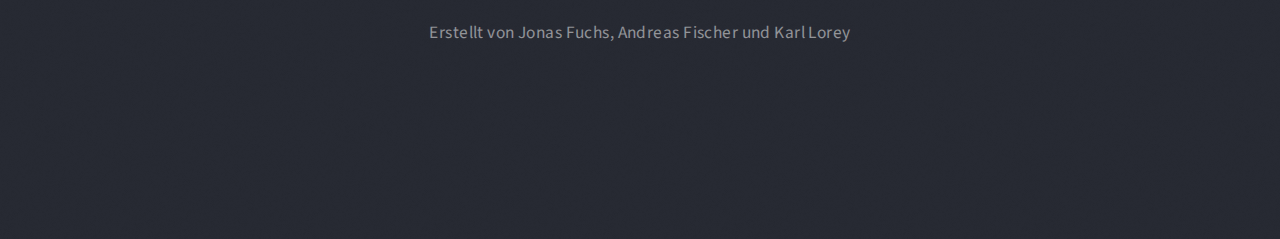
==== commit 274ec3db: "Corrected the address. Corrects #12" ====
--- a/index.html
+++ b/index.html
@@ -375,7 +375,7 @@
 
                                     <p>
                                         PionierGarage e.V. - Launchpad<br/>
-                                        Rintheimer Straße 17<br/>
+                                        Rintheimer Straße 15<br/>
                                         76131 Karlsruhe
                                     </p>
                                 </section>
